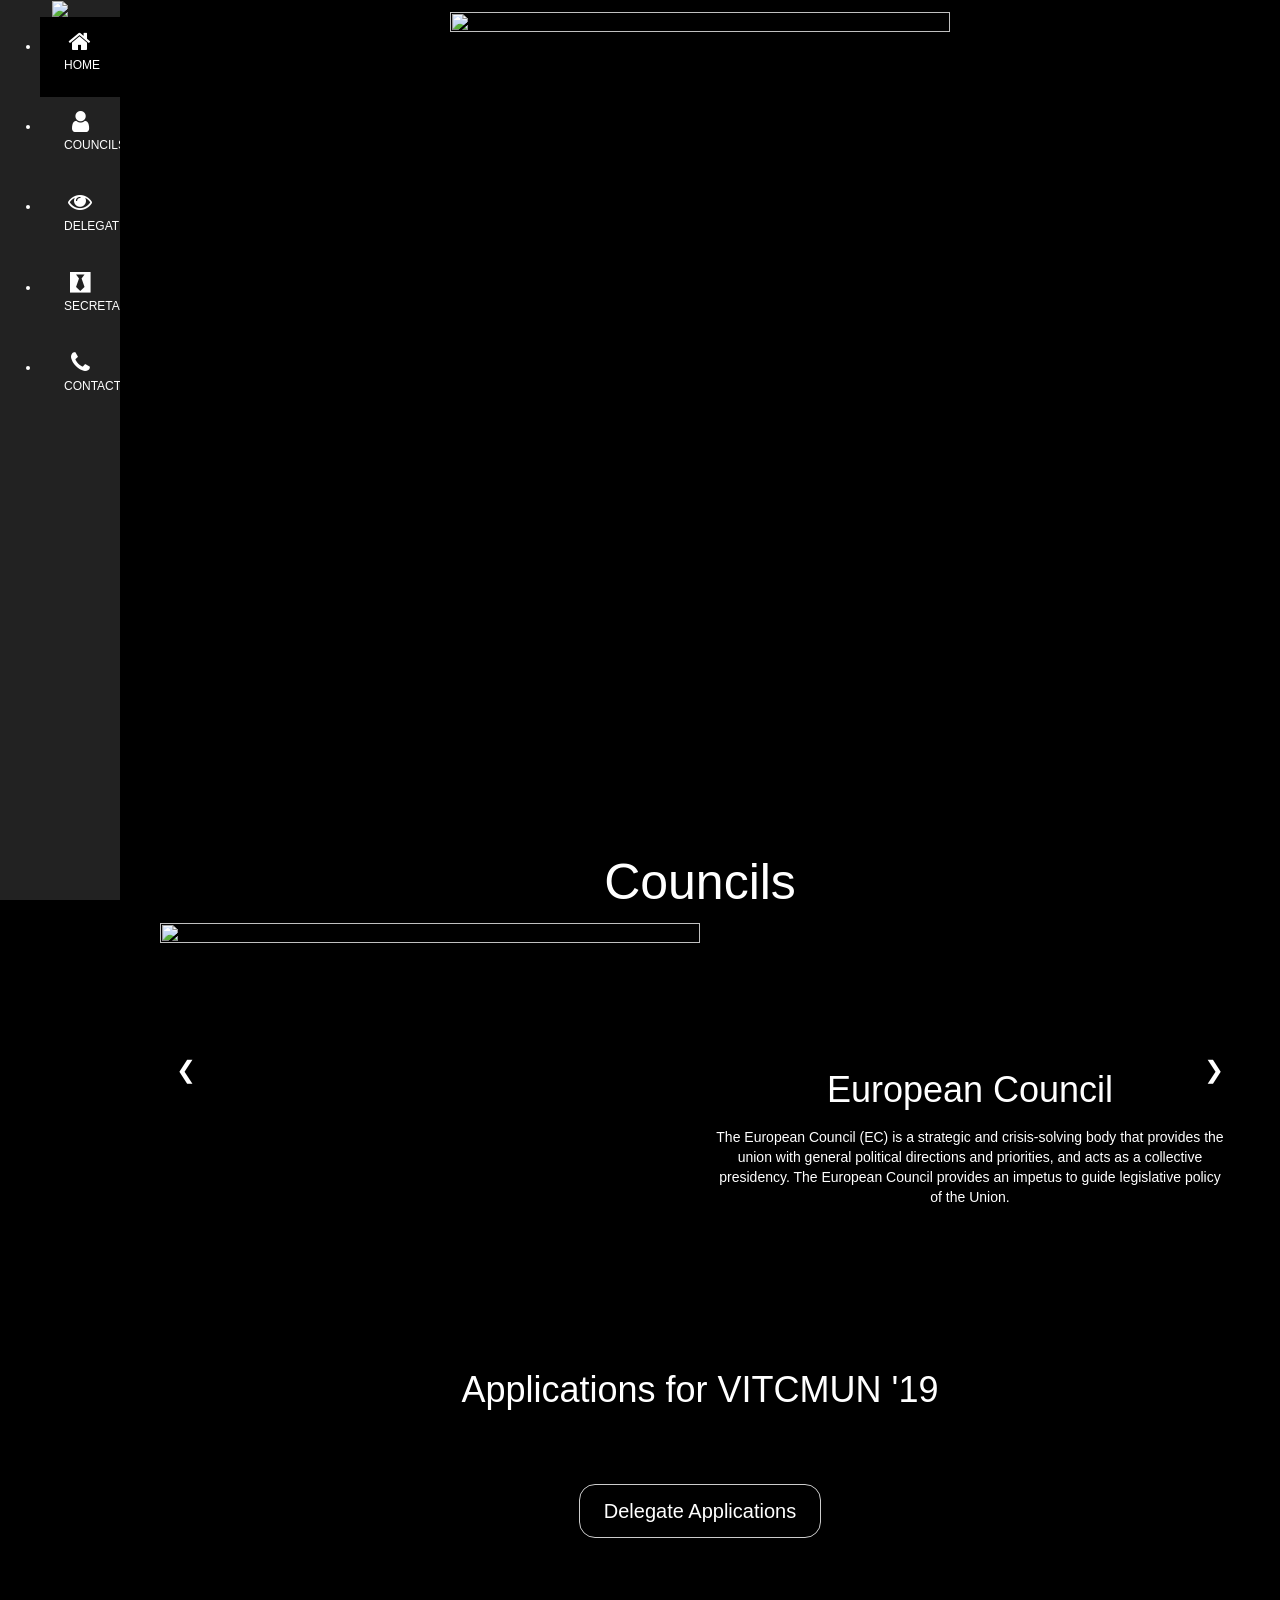
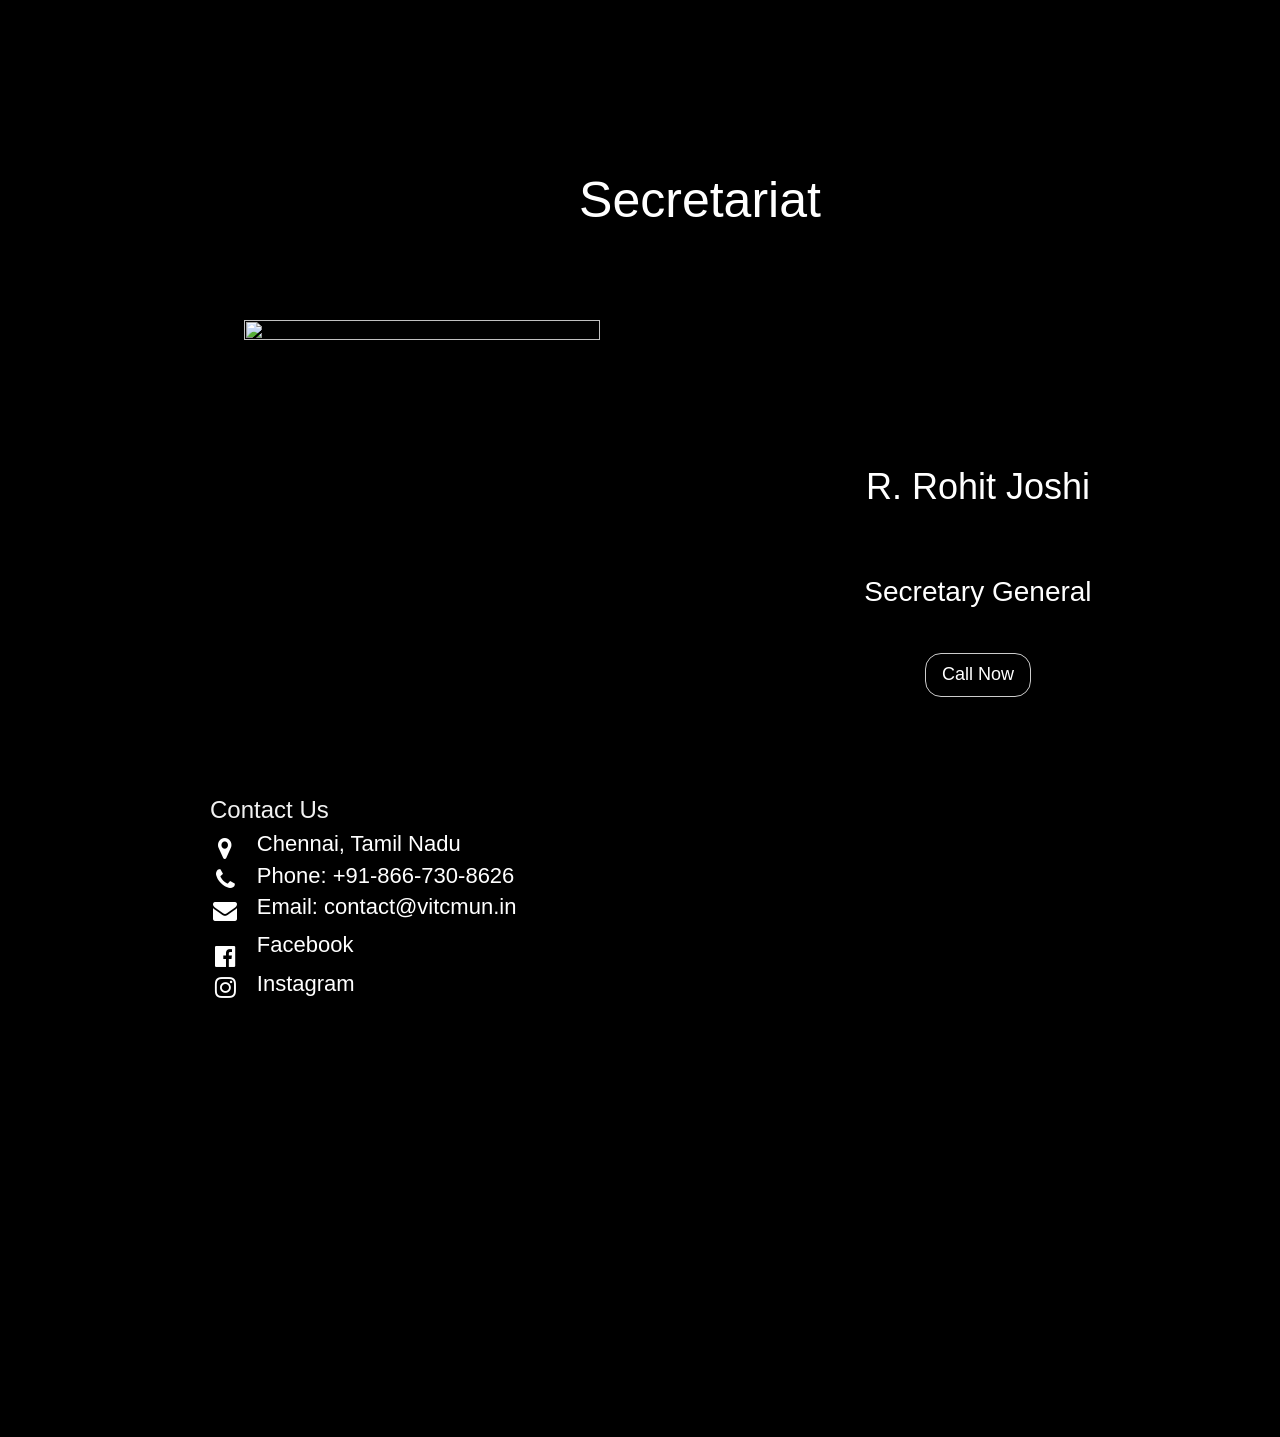
==== index.html @ 398578f0 "Merge pull request #1 from dwij2812/master Updated Website with Delegate Applications for 2019" ====
<!DOCTYPE html>
<html>
<title>VITCMUN '19</title>
<meta charset="UTF-8">
<link rel="apple-touch-icon" sizes="57x57" href="apple-icon-57x57.png">
<link rel="apple-touch-icon" sizes="60x60" href="apple-icon-60x60.png">
<link rel="apple-touch-icon" sizes="72x72" href="apple-icon-72x72.png">
<link rel="apple-touch-icon" sizes="76x76" href="apple-icon-76x76.png">
<link rel="apple-touch-icon" sizes="114x114" href="apple-icon-114x114.png">
<link rel="apple-touch-icon" sizes="120x120" href="apple-icon-120x120.png">
<link rel="apple-touch-icon" sizes="144x144" href="apple-icon-144x144.png">
<link rel="apple-touch-icon" sizes="152x152" href="apple-icon-152x152.png">
<link rel="apple-touch-icon" sizes="180x180" href="apple-icon-180x180.png">
<link rel="icon" type="image/png" sizes="192x192"  href="android-icon-192x192.png">
<link rel="icon" type="image/png" sizes="32x32" href="favicon-32x32.html">
<link rel="icon" type="image/png" sizes="96x96" href="favicon-96x96.html">
<link rel="icon" type="image/png" sizes="16x16" href="favicon-16x16.png">
<link rel="manifest" href="/manifest.json">
<meta name="msapplication-TileColor" content="#ffffff">
<meta name="msapplication-TileImage" content="ms-icon-144x144.html">

<meta name="description" content="Welcome to the official site of VITCMUN19">
<meta name="keywords" content="MUN,VITCMUN19,VITCMUN2019,VIT,DISEC,AIPPM,CSW,SC,WHSR,EC,IP">
<meta name="author" content="VITCMUN Tech Team">
<meta name="theme-color" content="#000000" />
<meta name="viewport" content="width=device-width, initial-scale=1">
<link rel="stylesheet" href="https://www.w3schools.com/w3css/4/w3.css">
<link rel="stylesheet" href="https://fonts.googleapis.com/css?family=Montserrat">
<link rel="stylesheet" href="https://cdnjs.cloudflare.com/ajax/libs/font-awesome/4.7.0/css/font-awesome.min.css">
<link rel="stylesheet" href="https://cdnjs.cloudflare.com/ajax/libs/meyer-reset/2.0/reset.min.css">
<link rel="stylesheet" href="https://maxcdn.bootstrapcdn.com/bootstrap/3.3.7/css/bootstrap.min.css">
<meta http-equiv="Cache-Control" content="no-cache, no-store, must-revalidate" />
<meta http-equiv="Pragma" content="no-cache" />
<meta http-equiv="Expires" content="0" />
<style>






</style>



  <script src="https://maxcdn.bootstrapcdn.com/bootstrap/3.3.7/js/bootstrap.min.js"></script>
  <!--NOTE:: Added smooth scrolling-->
  <script src="https://ajax.googleapis.com/ajax/libs/jquery/3.2.1/jquery.min.js"></script>
<script>
$(document).ready(function(){
  // Add smooth scrolling to all links
  $("a").on('click', function(event) {

    // Make sure this.hash has a value before overriding default behavior
    if (this.hash !== "") {
      // Prevent default anchor click behavior
      event.preventDefault();

      // Store hash
      var hash = this.hash;

      // Using jQuery's animate() method to add smooth page scroll
      // The optional number (800) specifies the number of milliseconds it takes to scroll to the specified area
      $('html, body').animate({
        scrollTop: $(hash).offset().top
      }, 800, function(){

        // Add hash (#) to URL when done scrolling (default click behavior)
        window.location.hash = hash;
      });
    } // End if
  });
});
</script>
<script>
        function test() {
            var myIFrame = document.getElementById("ora");
            var links = myIFrame.contentWindow.document.getElementsByTagName("a");
            for (var index = 0; index < links.length; index++) {
                links[index].removeAttribute('href');
            }
        }
    </script>
<style>
body{
  text-decoration: none !important;
}
#apply {
  position: fixed;
  cursor: pointer;
  top: 50vh;
  left: 50%;
  color: white;
  transform: translate3d(-50%, -50%, 0);
  padding: 0.7em calc(0.7em * 1.2);
  display: inline-block;
  border: 3px solid transparent;
  position: relative;
  font-size: 1.5em;
  letter-spacing: 0.07em;
}
#apply .text {
  font-family: ;
  transform: translate3d(0, 0.7em, 0);
  display: block;
  transition: transform 0.4s cubic-bezier(0.2, 0, 0, 1) 0.4s;
}
#apply:after {
  position: absolute;
  content: '';
  bottom: -3px;
  left: calc(0.7em * 1.2);
  right: calc(0.7em * 1.2);
  height: 3px;
  background: #f26522;
  z-index: -1;
  transition: transform 0.8s cubic-bezier(1, 0, 0.37, 1) 0.2s, right 0.2s cubic-bezier(0.04, 0.48, 0, 1) 0.6s, left 0.4s cubic-bezier(0.04, 0.48, 0, 1) 0.6s;
  transform-origin: left;
}

.line {
  position: absolute;
  background: #f26522;
}
.line.-right, .line.-left {
  width: 3px;
  bottom: -3px;
  top: -3px;
  transform: scale3d(1, 0, 1);
}
.line.-top, .line.-bottom {
  height: 3px;
  left: -3px;
  right: -3px;
  transform: scale3d(0, 1, 1);
}
.line.-right {
  right: -3px;
  transition: transform 0.1s cubic-bezier(1, 0, 0.65, 1.01) 0.23s;
  transform-origin: top;
}
.line.-top {
  top: -3px;
  transition: transform 0.08s linear 0.43s;
  transform-origin: left;
}
.line.-left {
  left: -3px;
  transition: transform 0.08s linear 0.51s;
  transform-origin: bottom;
}
.line.-bottom {
  bottom: -3px;
  transition: transform 0.3s cubic-bezier(1, 0, 0.65, 1.01);
  transform-origin: right;
}

#apply:hover .text,
#apply:active .text {
  transform: translate3d(0, 0, 0);
  transition: transform 0.6s cubic-bezier(0.2, 0, 0, 1) 0.4s;
}
#apply:hover:after,
#apply:active:after {
  transform: scale3d(0, 1, 1);
  right: -3px;
  left: -3px;
  transform-origin: right;
  transition: transform 0.2s cubic-bezier(1, 0, 0.65, 1.01) 0.17s, right 0.2s cubic-bezier(1, 0, 0.65, 1.01), left 0s 0.3s;
}
#apply:hover .line,
#apply:active .line {
  transform: scale3d(1, 1, 1);
}
#apply:hover .line.-right,
#apply:active .line.-right {
  transition: transform 0.1s cubic-bezier(1, 0, 0.65, 1.01) 0.2s;
  transform-origin: bottom;
}
#apply:hover .line.-top,
#apply:active .line.-top {
  transition: transform 0.08s linear 0.4s;
  transform-origin: right;
}
#apply:hover .line.-left,
#apply:active .line.-left {
  transition: transform 0.08s linear 0.48s;
  transform-origin: top;
}
#apply:hover .line.-bottom,
#apply:active .line.-bottom {
  transition: transform 0.5s cubic-bezier(0, 0.53, 0.29, 1) 0.56s;
  transform-origin: left;

}
body, h1,h2,h3,h4,h5,h6 {font-family: "PT Sans", Sans-Serif;}
p {
  font-family: "PT Sans", Sans-Serif;
  font-style: normal;
  font-variant: normal;
  color:white;
  font-weight: 100 !important;
  line-height: 20px;
  font-stretch: 200em !important;
  text-decoration:none;
}
.w3-row-padding img {margin-bottom: 12px}
/* Set the width of the sidebar to 120px */
.w3-sidebar {width: 120px;background: #222;}
/* Add a left margin to the "page content" that matches the width of the sidebar (120px) */
#main {margin-left: 120px}
/* Remove margins from "page content" on small screens */
@media only screen and (max-width: 600px) {#main {margin-left: 0}}

@-webkit-keyframes fadeIn { from { opacity: 0; } to { opacity: 1; } }
@-o-keyframes fadeIn { from { opacity: 0; } to { opacity: 1; } }
@keyframes fadeIn { from { opacity: 0; } to { opacity: 1; } }
.fade-in {
  opacity: 0;
  -webkit-animation: fadeIn ease-in 1;
       -o-animation: fadeIn ease-in 1;
          animation: fadeIn ease-in 1;
  -webkit-animation-fill-mode: forwards;
       -o-animation-fill-mode: forwards;
          animation-fill-mode: forwards;
  -webkit-animation-duration: 1s;
       -o-animation-duration: 1s;
          animation-duration: 1s;
}
.fade-in.one {
  -webkit-animation-delay: 1s;
       -o-animation-delay: 1s;
          animation-delay: 1s;
          font-size:40px;
}
.fade-in.two {
  -webkit-animation-delay: 2s;
       -o-animation-delay: 2s;
          animation-delay: 2s;
          font-size:40px;
}
.fade-in.three {
  -webkit-animation-delay: 3s;
       -o-animation-delay: 3s;
          animation-delay: 3s;
          font-size:40px;
}
.fade-in.four {
  -webkit-animation-delay: 4s;
       -o-animation-delay: 4s;
          animation-delay: 4s;
          font-size:40px;
}
/*Scroll bar css*/
#style-2::-webkit-scrollbar-track
{
  -webkit-box-shadow: inset 0 0 6px rgba(0,0,0,0.3);
  border-radius: 10px;
  background-color: #565555;
}

#style-2::-webkit-scrollbar
{
  width: 12px;
  background-color: #565555;
}

#style-2::-webkit-scrollbar-thumb
{
  border-radius: 10px;
  -webkit-box-shadow: inset 0 0 6px rgba(0,0,0,.3);
  background-color: #666666;
}

a,i,p,body{
    text-decoration:none;
}
#clockdiv{
	font-family: sans-serif;
	color: #000;
	display: inline-block;
	font-weight: 100;
	text-align: center;
	font-size: 30px;
}

#clockdiv > div{
	padding: 10px;
	border-radius: 3px;
	background: #fff;
	display: inline-block;
}

#clockdiv div > span{
	padding: 15px;
	border-radius: 3px;
	background: #fff;
	display: inline-block;
}

.smalltext{
	padding-top: 5px;
	font-size: 16px;
}
</style>
<script>
  (function(d) {
    var config = {
      kitId: 'gpg1ltj',
      scriptTimeout: 3000,
      async: true
    },
    h=d.documentElement,t=setTimeout(function(){h.className=h.className.replace(/\bwf-loading\b/g,"")+" wf-inactive";},config.scriptTimeout),tk=d.createElement("script"),f=false,s=d.getElementsByTagName("script")[0],a;h.className+=" wf-loading";tk.src='https://use.typekit.net/'+config.kitId+'.js';tk.async=true;tk.onload=tk.onreadystatechange=function(){a=this.readyState;if(f||a&&a!="complete"&&a!="loaded")return;f=true;clearTimeout(t);try{Typekit.load(config)}catch(e){}};s.parentNode.insertBefore(tk,s)
  })(document);


</script>


<body class="w3-black" data-spy="scroll" data-target="navbar1" offset=20 onload="test();">
<!-- scroll bar-->
  <div class="scrollbar" id="style-1">
      <div class="force-overflow"></div>
    </div>
<!-- Icon Bar (Sidebar - hidden on small screens) -->
<nav class="w3-sidebar w3-bar-block w3-small w3-hide-small w3-center">
  <!-- Avatar image in top left corner -->
  <img src="images/logovit.png" style="width:100%">
  <ul>
    <li data-menuanchor="#main">
  <a href="#main" class="w3-bar-item w3-button w3-padding-large w3-black" style="text-decoration:none">
    <i class="fa fa-home w3-xlarge"></i>
    <p>HOME</p>
  </a>
</li>
<li data-menuanchor="#councils">
  <a href="#councils" class="w3-bar-item w3-button w3-padding-large w3-hover-black" style="text-decoration:none">
    <i class="fa fa-user w3-xlarge"></i>
    <p>COUNCILS</p>
  </a>
</li>
<li data-menuanchor="#exec">
  <a href="#exec" class="w3-bar-item w3-button w3-padding-large w3-hover-black" style="text-decoration:none">
    <i class="fa fa-eye w3-xlarge"></i>
    <p>DELEGATE</p>
  </a>
</li>
<li data-menuanchor="#secretariat">
  <a href="#secretariat" class="w3-bar-item w3-button w3-padding-large w3-hover-black" style="text-decoration:none">
    <i class="fa fa-black-tie w3-xlarge"></i>
    <p>SECRETARIAT</p>
  </a>
</li>
<li data-menuanchor="#cont">
  <a href="#cont" class="w3-bar-item w3-button w3-padding-large w3-hover-black" style="text-decoration:none">
    <i class="fa fa-phone w3-xlarge"></i>
    <p>CONTACT</p>
  </a>
</li>
<!--li>
  <a href="http://www.vitcmun.in/sponsors/" class="w3-bar-item w3-button w3-padding-large w3-hover-black" style="text-decoration:none">
    <i class="fa fa-users w3-xxlarge"></i>
    <p>SPONSORS</p>
  </a>
</li-->
<!--li>
  <a href="https://www.townscript.com/e/vitcmun-2018-221022/booking" class="w3-bar-item w3-button w3-padding-large w3-hover-black" style="text-decoration:none">
    <i class="fa fa-inr w3-xlarge"></i>
    <p>PAYMENTS</p>
  </a>
</li-->
</ul>
</nav>

<!-- Navbar on small screens (Hidden on medium and large screens) -->
<div class="w3-top w3-hide-large w3-hide-medium">
  <div class="w3-bar w3-black w3-opacity w3-hover-opacity-off w3-center w3-small">
    <ul>
      <li>
    <a href="#main" class="w3-bar-item w3-button" style="width:15% !important;text-decoration:none">Home</a></li>
    <li>
    <a href="#councils" class="w3-bar-item w3-button" style="width:20% !important;text-decoration:none">Councils</a></li>
    <li>
    <a href="#exec" class="w3-bar-item w3-button" style="width:20% !important;text-decoration:none">Delegate</a></li>
    <li>
    <a href="#secretariat" class="w3-bar-item w3-button" style="width:24% !important;text-decoration:none">Secretariat</a></li>
    <li>
    <a href="#cont" class="w3-bar-item w3-button" style="width:19% !important;text-decoration:none">Contact</a></li>
    <!--li>
    <a href="http://www.vitcmun.in/sponsors/" class="w3-bar-item w3-button" style="width:23% !important;text-decoration:none">Sponsors</a></li-->
    </ul>
  </div>
</div>

<!-- Page Content -->
<div class="w3-padding-large" id="main">
  <!-- Header/Home -->
    <header class="w3-container w3-center w3-black" id="home">
    <img src="images/logovit.png" class="w3-image w3-animate-zoom" width="500px" height="500px">
     <!--Animation@Dwij-->
<!--p style="padding-left:15px; line-height:250%"><span class="fade-in one">Debate.  </span>
<span class="fade-in two">Delegate.  </span>
<span class="fade-in three">Decimate.  </span></p-->

    <!--Animation Ends Here-->

  </header>

  <div class="w3-hide-small" style="margin-top: 250px">
  </div>
<div id="councils" style="padding-top:10px">
</div>
<!-- European Council -->
  <div class="w3-center w3-container" style="margin-top:100px">
    <p style="font-size:50px">Councils</p>
  </div>
  <div class="w3-content w3-display-container" style="max-width:1080px; max-height:1080px; margin-top:20px">
  <div class="mySlides w3-row">
      <!-- Image -->
      <div class="w3-col l6 m12 s12">
        <img class="w3-animate-opacity w3-image" src="images/EU.png" style="height:100% ;width:100%">
      </div>

    <div class="w3-col l6 m12 s12" style="height:100%">
      <div class="w3-hide-small" style="margin-top:140px">
      </div>
      <div class="w3-card w3-center" style="width:100%; height:100%">
        <header class="w3-container">
            <div class="max-height:76px; height:76px;">
          <p class="w3-animate-zoom" style=" line-height:150%; font-size:36px">European Council</p>
          </div>
        </header>
        <div class="w3-container w3-hide-small">
          <p class="w3-animate-zoom">The European Council (EC) is a strategic and crisis-solving body that provides the union with general political directions and priorities, and acts as a collective presidency. The European Council provides an impetus to guide legislative policy of the Union.</p>
        </div>
        <!--this is the commented button part, uncomment and link this part-->
        <!--div class="w3-container">
            <a class="w3-btn w3-round-xlarge w3-border w3-hover-white w3-animate-zoom" style="margin-top:20px; text-decoration:none" href="/ExecutiveBoard/index.html">Know More</a>
        </div-->
      </div>
      </div>
  </div>

<!-- United Nations Commission on the Status of Women -->
  <div class="mySlides w3-row">
    <!-- Image -->
    <div class="w3-col l6 m12 s12">
      <img class="w3-animate-opacity w3-image" src="images/UNCSW.png" style="height:100% ;width:100%">
    </div>

    <div class="w3-col l6 m12 s12">
      <div class="w3-hide-small" style="margin-top:140px">
      </div>
      <div class="w3-card w3-center" style="width:100%;">
        <header class="w3-container">
            <div class="max-height:76px; height:76px;">
          <p class="w3-animate-zoom" style=" line-height:150%; font-size:36px">United Nations Commission on the Status of Women</p>
          </div>
        </header>
        <div class="w3-container w3-hide-small">
          <p class="w3-animate-zoom">The Commission on the Status of Women is a functional commission of the United Nations Economic and Social Council. CSW has been described as the UN organ promoting gender equality and the empowerment of women.</p>
        </div>
                <!--this is the commented button part, uncomment and link this part-->
        <!--div class="w3-container">
            <a class="w3-btn w3-round-xlarge w3-border w3-hover-white w3-animate-zoom" style="margin-top:20px;text-decoration:none" href="/ExecutiveBoard/trilateral.html">Know More</a>
        </div-->
      </div>
    </div>
  </div>

<!-- All India Political Parties Meet -->
  <div class="mySlides w3-row">
    <!-- Image -->
    <div class="w3-col l6 m12 s12">
      <img class="w3-animate-opacity w3-image" src="images/aippm.png" style="height:100%;width:100%">
    </div>

    <div class="w3-col l6 m12 s12">
      <div class="w3-hide-small" style="margin-top:140px">
      </div>
      <div class="w3-card w3-center" style="width:100%;">
        <header class="w3-container">
            <div class="max-height:76px; height:76px;">
          <p style="font-size:36px; line-height:150%" class="w3-animate-zoom" >All India Political Parties Meet</p>
          </div>
        </header>
        <div class="w3-container w3-hide-small">
          <p class="w3-animate-zoom">The All India Political Parties Meet is a non-technical yet powerful committee introduced in order to emulate political realities by bringing to light various layers of polity and governance in India.</p>
        </div>
        <!--this is the commented button part, uncomment and link this part-->
        <!--div class="w3-container">
            <a class="w3-btn w3-round-xlarge w3-border w3-hover-white w3-animate-zoom" style="margin-top:20px;text-decoration:none" href="/ExecutiveBoard/aippm.html">Know More</a>
        </div-->
      </div>
    </div>
  </div>

<!-- Disarmament and International Security -->
  <div class="mySlides w3-row">
    <div class="w3-col l6 m12 s12">
      <img class="w3-animate-opacity w3-image" src="images/DISEC.png" style="height:100%;width:100%">
    </div>
    <div class="w3-col l6 m12 s12">
      <div class="w3-hide-small" style="margin-top:140px">
      </div>
      <div class="w3-card w3-center" style="width:100%;">
        <header class="w3-container">
            <div class="max-height:76px; height:76px;">
          <p class="w3-animate-zoom" style=" line-height:150%; font-size:36px">Disarmament and International Security</p>
          </div>
        </header>
        <div class="w3-container w3-hide-small">
          <p class="w3-animate-zoom">The First Committee deals with disarmament, global challenges and threats to peace that affect the international community and seeks out solutions to the challenges in the international security regime.</p>
        </div>
        <!--this is the commented button part, uncomment and link this part-->
        <!--div class="w3-container">
            <a class="w3-btn w3-round-xlarge w3-border w3-hover-white w3-animate-zoom" style="margin-top:20px;text-decoration:none" href="/ExecutiveBoard/disec.html">Know More</a>
        </div-->
      </div>
    </div>
  </div>

<!-- White House Situation Room -->
  <div class="mySlides w3-row">
   <!-- Image -->
    <div class="w3-col l6 m12 s12">
      <img class="w3-animate-opacity w3-image" src="images/WH.png" style="height:100%;width:100%">
    </div>
    <div class="w3-col l6 m12 s12">
      <div class="w3-hide-small" style="margin-top:140px">
      </div>
      <div class="w3-card w3-center" style=" line-height:150%; width:100%;">
        <header class="w3-container">
            <div class="max-height:76px; height:76px;">
          <p class="w3-animate-zoom" style=" line-height:150%; font-size:36px">White House Situation Room</p>
          </div>
        </header>
        <div class="w3-container w3-hide-small">
          <p class="w3-animate-zoom">The White House Situation Room is where the think tanks of the mighty United States of America meets strategic competence, coupled with the highest levels of resources at a time of perilous power parity.</p>
        </div>
        <!--this is the commented button part, uncomment and link this part-->
        <!--div class="w3-container">
            <a class="w3-btn w3-round-xlarge w3-border w3-hover-white w3-animate-zoom" style="margin-top:20px;text-decoration:none" href="/ExecutiveBoard/hrc.html">Know More</a>
        </div-->
      </div>
    </div>
  </div>

<!-- Security Council -->
  <div class="mySlides w3-row">
    <div class="w3-col l6 m12 s12">
      <img class="w3-animate-opacity w3-image" src="images/SC.png" style="height:100%;width:100%">
    </div>
    <div class="w3-col l6 m12 s12">
      <div class="w3-hide-small" style="margin-top:140px">
      </div>
      <div class="w3-card w3-center" style="width:100%;">
        <header class="w3-container">
            <div class="max-height:76px; height:76px;">
          <p class="w3-animate-zoom" style=" line-height:150%; font-size:36px">Security Council</p>
          </div>
        </header>
        <div class="w3-container w3-hide-small">
          <p class="w3-animate-zoom">The Security Council. Under the Charter, the Security Council has primary responsibility for the maintenance of international peace and security.</p>
        </div>
        <!--this is the commented button part, uncomment and link this part-->
        <!--div class="w3-container">
            <a class="w3-btn w3-round-xlarge w3-border w3-hover-white w3-animate-zoom" style="margin-top:20px;text-decoration:none" href="ExecutiveBoard/sc.html">Know More</a>
        </div-->
      </div>
    </div>
  </div>

  <!-- International Press -->
    <div class="mySlides w3-row">
      <div class="w3-col l6 m12 s12">
        <img class="w3-animate-opacity w3-image" src="images/IP.png" style="height:100%;width:100%">
      </div>
      <div class="w3-col l6 m12 s12">
        <div class="w3-hide-small" style="margin-top:140px">
        </div>
        <div class="w3-card w3-center" style="width:100%;">
          <header class="w3-container">
              <div class="max-height:76px; height:76px;">
            <p class="w3-animate-zoom" style=" line-height:150%; font-size:36px">International Press</p>
            </div>
          </header>
          <div class="w3-container w3-hide-small">
            <p class="w3-animate-zoom">The International Press is a committee that encapsulates elements of sheer excellence and finesse in the form of journalism and photography. The IP emboldens the footprints left post the conference, and is the most formal testimony of the same.</p>
          </div>
          <!--this is the commented button part, uncomment and link this part-->
          <!--div class="w3-container">
              <a class="w3-btn w3-round-xlarge w3-border w3-hover-white w3-animate-zoom" style="margin-top:20px;text-decoration:none" href="ExecutiveBoard/sc.html">Know More</a>
          </div-->
        </div>
      </div>
    </div>

   <button class="w3-btn w3-transparent w3-display-left w3-xlarge " onclick="plusDivs1(-1)">&#10094;</button>
  <button class="w3-btn w3-transparent w3-display-right w3-xlarge" onclick="plusDivs1(1)">&#10095;</button>
</div>

<script>
var slideIndex = 1;
showDivs1(slideIndex);

function plusDivs1(n) {
  showDivs1(slideIndex += n);
}

function showDivs1(n) {
  var i;
  var x = document.getElementsByClassName("mySlides");
  if (n > x.length) {slideIndex = 1}
  if (n < 1) {slideIndex = x.length}
  for (i = 0; i < x.length; i++) {
     x[i].style.display = "none";
  }
  x[slideIndex-1].style.display = "block";
}

</script>


  <!--you will have to start from here, the replacement thing-->
  <div id="exec" style="margin-bottom:20px"></div>
  <div class="w3-hide-small" style="padding-top:130px"></div>
<div class="w3-center w3-hide-small" style="font-size:36px">
<p style="line-height:45px">Applications for VITCMUN '19</p><br>
<div class="w3-container">
        <div class="w3-row w3-center">
            <div class="w3-col l4 m4">
<p style="color:black; font-size:1px">hi</p>
</div>
<div class="w3-col l4 m4">
<!--Executive Board Application ka link idhar hai-->
  <button onclick="location.href='./applications/index.html'" class="w3-btn w3-round-xlarge w3-border w3-padding-large  w3-hover-white" style="margin-top:10px;font-size:20px; text-decoration:none">Delegate Applications
  </button>
<!---->
</div>

<div class="w3-col l4 m4">
  <!--button onclick="document.getElementById('id01').style.display='block'" class="w3-btn w3-round-xlarge w3-border w3-padding-large  w3-hover-white" style="margin-top:10px;font-size:20px; text-decoration:none"> Applications Coming Soon!
  </button>


    <div id="id01" class="w3-modal">
      <div class="w3-modal-content">
        <header class="w3-container w3-padding-16 w3-gray">
          <span onclick="document.getElementById('id01').style.display='none'"
          class="w3-button w3-display-topright">&times;</span>
          <p style="font-size:30px;padding-top:10px; padding-bottom:10px">Delegate Applications Starting Soon</p>
        </header>
        <div class="w3-container w3-padding-16 w3-white" >
          <p style="color:black; font-size:20px">Stay Tuned!</p>
        </div>
      </div>
    </div-->
</div>

        </div>
        </div>
<div class="w3-container">
  <div class="w3-col l4 m4">
<p style="color:black; font-size:1px">hi</p>
  </div>
  <div class="w3-col l4 m4">
  <!--IP Board Application ka link idhar hai-->
    <!--button onclick="location.href='./iphead/index.html'" class="w3-btn w3-round-xlarge w3-border w3-padding-large  w3-hover-white" style="margin-top:10px;font-size:20px; text-decoration:none"> International Press Applications
    </button-->
  <!---->
  </div>
  <div class="w3-col l4 m4">
<p style="color:black; font-size:1px">hi</p>
  </div>
</div>

      </div>
<!--a href="http://vitcmun.in/DelegateApplication" style="



a {
  position: fixed;
  cursor: pointer;
  top: 50vh;
  left: 50%;
  color: white;
  transform: translate3d(-50%, -50%, 0);
  padding: 0.7em calc(0.7em * 1.2);
  display: inline-block;
  border: 3px solid transparent;
  position: relative;
  font-size: 1.5em;
  letter-spacing: 0.07em;
}
a .text {
  font-family: ;
  transform: translate3d(0, 0.7em, 0);
  display: block;
  transition: transform 0.4s cubic-bezier(0.2, 0, 0, 1) 0.4s;
}
a:after {
  position: absolute;
  content: '';
  bottom: -3px;
  left: calc(0.7em * 1.2);
  right: calc(0.7em * 1.2);
  height: 3px;
  background: #f26522;
  z-index: -1;
  transition: transform 0.8s cubic-bezier(1, 0, 0.37, 1) 0.2s, right 0.2s cubic-bezier(0.04, 0.48, 0, 1) 0.6s, left 0.4s cubic-bezier(0.04, 0.48, 0, 1) 0.6s;
  transform-origin: left;
}

.line {
  position: absolute;
  background: #f26522;
}
.line.-right, .line.-left {
  width: 3px;
  bottom: -3px;
  top: -3px;
  transform: scale3d(1, 0, 1);
}
.line.-top, .line.-bottom {
  height: 3px;
  left: -3px;
  right: -3px;
  transform: scale3d(0, 1, 1);
}
.line.-right {
  right: -3px;
  transition: transform 0.1s cubic-bezier(1, 0, 0.65, 1.01) 0.23s;
  transform-origin: top;
}
.line.-top {
  top: -3px;
  transition: transform 0.08s linear 0.43s;
  transform-origin: left;
}
.line.-left {
  left: -3px;
  transition: transform 0.08s linear 0.51s;
  transform-origin: bottom;
}
.line.-bottom {
  bottom: -3px;
  transition: transform 0.3s cubic-bezier(1, 0, 0.65, 1.01);
  transform-origin: right;
}

a:hover .text,
a:active .text {
  transform: translate3d(0, 0, 0);
  transition: transform 0.6s cubic-bezier(0.2, 0, 0, 1) 0.4s;
}
a:hover:after,
a:active:after {
  transform: scale3d(0, 1, 1);
  right: -3px;
  left: -3px;
  transform-origin: right;
  transition: transform 0.2s cubic-bezier(1, 0, 0.65, 1.01) 0.17s, right 0.2s cubic-bezier(1, 0, 0.65, 1.01), left 0s 0.3s;
}
a:hover .line,
a:active .line {
  transform: scale3d(1, 1, 1);
}
a:hover .line.-right,
a:active .line.-right {
  transition: transform 0.1s cubic-bezier(1, 0, 0.65, 1.01) 0.2s;
  transform-origin: bottom;
}
a:hover .line.-top,
a:active .line.-top {
  transition: transform 0.08s linear 0.4s;
  transform-origin: right;
}
a:hover .line.-left,
a:active .line.-left {
  transition: transform 0.08s linear 0.48s;
  transform-origin: top;
}
a:hover .line.-bottom,
a:active .line.-bottom {
  transition: transform 0.5s cubic-bezier(0, 0.53, 0.29, 1) 0.56s;
  transform-origin: left;

}

"

  <span class="line -right"></span>
  <span class="line -top"></span>
  <span class="line -left"></span>
  <span class="line -bottom"></span>
</a>-->

    <div class="w3-container w3-center" style="margin-top:50px; margin-bottom:50px; overflow: hidden;">
        <p id="demo" style="margin-top:20px"></p>



<script>
// var countDownDate = new Date("Dec 29, 2017 18:00:00").getTime();


// var x = setInterval(function() {


//     var now = new Date().getTime();

//     var distance = countDownDate - now;

//     var days = Math.floor(distance / (1000 * 60 * 60 * 24));
//     var hours = Math.floor((distance % (1000 * 60 * 60 * 24)) / (1000 * 60 * 60));
//     var minutes = Math.floor((distance % (1000 * 60 * 60)) / (1000 * 60));
//     var seconds = Math.floor((distance % (1000 * 60)) / 1000);

//     document.getElementById("demo").innerHTML = hours + "h "
//     + minutes + "m " + seconds + "s ";

//     if (distance < 0) {
//         clearInterval(x);
//         document.getElementById("demo").innerHTML = "EXPIRED";
//     }
// }, 1000);
</script>

      <!--<div id="clockdiv">
          <div class="w3-row">
             <div class="w3-col l3 m3 s3">
  <div style="margin-right:5px">
    <span class="days"></span>
    <div class="smalltext">Days</div>
  </div>
  </div>
  <div class="w3-col l3 m3 s3">
  <div style="margin-right:5px">
    <span class="hours"></span>
    <div class="smalltext">Hours</div>
  </div>
  </div>
  <div class="w3-col l3 m3 s3">
  <div style="margin-right:5px">
    <span class="minutes"></span>
    <div class="smalltext">Minutes</div>
  </div>
  </div>
  <div class="w3-col l3 m3 s3">
  <div style="margin-right:5px">
    <span class="seconds"></span>
    <div class="smalltext">Seconds</div>
  </div>
  </div>
  </div>
</div>-->
    </div>
    <div class="w3-container w3-center w3-black w3-hide-medium w3-hide-large" style="margin-bottom:100px">
        <p style="line-height:30px; font-size:25px">
            Applications for VITCMUN '19'
        </p>
        <div class="w3-row w3-center">
          <div class="margin-top w3-col l3 m3">
          <a href="./applications/index.html" class="w3-btn w3-round-xlarge w3-border w3-block w3-hover-white" style="margin-top:10px;font-size:16px; text-decoration:none">Delegate Applications</a>
        </div>
<!--Eb Applications for Mobiles idhar hai-->
            <!--div class="margin-top w3-col l3 m3">
            <a href="./ebapplication/index.html" class="w3-btn w3-round-xlarge w3-border w3-block w3-hover-white" style="margin-top:10px;font-size:16px; text-decoration:none">Executive Board Applications</a>
            </div>

            <div class="margin-top w3-col l3 m3">
            <a href="./iphead/index.html" class="w3-btn w3-round-xlarge w3-border w3-block w3-hover-white" style="margin-top:10px;font-size:16px; text-decoration:none">International Press Applications</a>
          </div-->

<!--Done thill here-->
  <!--div id="id02" class="w3-modal">
    <div class="w3-modal-content">
      <header class="w3-container w3-padding-16 w3-dark-gray">
        <span onclick="document.getElementById('id02').style.display='none'"
        class="w3-button w3-display-topright">&times;</span>
        <p style="font-size:20px;padding-top:10px; padding-bottom:10px">Delegate Applications closed</p>
      </header>
      <div class="w3-container w3-padding-16 w3-white" >
        <p style="color:black; font-size:14px">Delegate applications are closed.</p>
      </div>
    </div>
  </div-->
            <div class="w3-col l3 m3 w3-margin-top">
            </div>
                        <!--div class="w3-col l3 m3 w3-margin-top">
                <a class="w3-btn w3-round-xlarge w3-border w3-block w3-hover-white" style="font-size:16px; text-decoration:none" href="https://www.townscript.com/e/vitcmun-2018-221022/booking">Payment Link</a>
            </div-->
        </div>
</div>

<script src="js/index.js"></script>



    <!--Till this part you will have to replace-->

<div style="padding-bottom:60px">

</div>

<!--div class="w3-container w3-center w3-black w3-hide-small" style="font-size:38px; margin-bottom:250px">
    <p style="line-height:45px">
        Know your allotments!
    </p>
    <br>
    <a class="w3-btn w3-round-xlarge w3-border w3-hover-white" style="font-size:20px; text-decoration:none" href="http://www.vitcmun.in/allotments/Allotment.php">Click here!</a>
</div-->

<!--div class="w3-container w3-center w3-black w3-hide-medium w3-hide-large" style="margin-bottom:250px">
    <p style="line-height:10px; font-size:25px">
        Know your allotments!
    </p>
    <br>
    <a class="w3-btn w3-round-xlarge w3-border w3-hover-white" style="font-size:16px; text-decoration:none" href="http://www.vitcmun.in/allotments/Allotment.php">Click here!</a>
</div-->

<div id="secretariat" style="margin-top:40px">

</div>
<div class="w3-center w3-container" style="margin-bottom:100px">
    <p style="font-size:50px">Secretariat</p>
  </div>

  <!--div class="w3-content w3-display-container" style="max-width:1080px; max-height:700px; margin-top:50px"-->

  <div class="mySlides2 w3-row">
    <div class="w3-col l6 m12 s12" align="Center">
      <img class="w3-animate-opacity w3-image" src="images/Rohit-DSG.jpeg" style="height:80% ;width:80%; border-radius: 300px 300px 300px 300px" align="center">
    </div>
    <div class="w3-col l6 m12 s12">
      <div class="w3-hide-small" style="margin-top:140px">
      </div>
      <div class="w3-card w3-center" style="width:100%;">
        <header class="w3-container">
            <div style="max-height:80px !important; height:76px !important">
                <p class="w3-animate-zoom" style=" line-height:150%; font-size:36px"><a href="tel:+918667308626" style="text-decoration:none;color:#FFF">R. Rohit Joshi</p>
            </div>
            <div style="max-height:80px !important; height:62px !important; margin-top:35px">
                <p class="w3-animate-zoom" style=" line-height:150%; font-size:28px">Secretary General</p>
            </div>
              <div class="w3-container">
            <a class="w3-btn w3-round-xlarge w3-border w3-hover-white w3-animate-zoom" style="margin-top:20px;font-size:18px; text-decoration:none" href="tel:+918667308626">Call Now</a>
        </div>
        </header>
      </div>
    </div></div>

    <!--div class="mySlides2 w3-row">
    <div class="w3-col l6 m12 s12">
      <img class="w3-animate-opacity w3-image" src="images/Krishna-DG.jpeg" style="height:100% ;width:100%; border-radius: 300px 300px 300px 300px">
    </div>
    <div class="w3-col l6 m12 s12">
      <div class="w3-hide-small" style="margin-top:140px">
      </div>
      <div class="w3-card w3-center" style="width:100%;">
        <header class="w3-container">
          <div style="max-height:80px !important; height:76px !important">
                <p class="w3-animate-zoom" style=" line-height:150%; font-size:36px"><a href="tel:+919962233150" style="text-decoration:none;color:#FFF">Sangeeth C. Shajan</a></p>
            </div>
            <div style="max-height:80px !important; height:62px !important; margin-top:35px">
                <p class="w3-animate-zoom" style=" line-height:150%; font-size:28px">Director General</p>
            </div>
            <div class="w3-container">
          <a class="w3-btn w3-round-xlarge w3-border w3-hover-white w3-animate-zoom" style="margin-top:20px;font-size:18px; text-decoration:none" href="tel:+919790712768">Call Now</a>
      </div>
        </header>
      </div>
    </div>

  </div-->

<div class="mySlides2 w3-row">
    <div class="w3-col l6 m12 s12">
      <img class="w3-animate-opacity w3-image" src="images/Rohit-DSG.jpeg" style="height:100% ;width:100%; border-radius: 300px 300px 300px 300px">
    </div>
    <div class="w3-col l6 m12 s12">
      <div class="w3-hide-small" style="margin-top:140px">
      </div>
      <div class="w3-card w3-center" style="width:100%;">
        <header class="w3-container">
          <div style="max-height:80px !important; height:76px !important">
                <p class="w3-animate-zoom" style=" line-height:150%; font-size:36px"><a href="tel:+917305697156" style="text-decoration:none;color:#FFF">Anjali Dinesh</a></p>
            </div>
            <div style="max-height:80px !important; height:62px !important; margin-top:35px">
                <p class="w3-animate-zoom" style=" line-height:150%; font-size:28px">Deputy Secretary General</p>
            </div>
            <div class="w3-container">
          <a class="w3-btn w3-round-xlarge w3-border w3-hover-white w3-animate-zoom" style="margin-top:20px;font-size:18px; text-decoration:none" href="tel:+918220080248">Call Now</a>
      </div>
        </header>
      </div>
    </div>

  </div>

<!--div class="mySlides2 w3-row">
    <div class="w3-col l6 m12 s12">
      <img class="w3-animate-opacity w3-image" src="images/adeeb-DDG.jpeg" style="height:100% ;width:100%; border-radius: 300px 300px 300px 300px">
    </div>
    <div class="w3-col l6 m12 s12">
      <div class="w3-hide-small" style="margin-top:140px">
      </div>
      <div class="w3-card w3-center" style="width:100%;">
        <header class="w3-container">
          <div style="max-height:80px !important; height:76px !important">
                <p class="w3-animate-zoom" style=" line-height:150%; font-size:36px"><a href="tel:+917368317428" style="text-decoration:none;color:#FFF">Siddharth Banerjee</a></p>
            </div>
            <div style="max-height:80px !important; height:62px !important; margin-top:35px">
                <p class="w3-animate-zoom" style=" line-height:150%; font-size:28px">Deputy Director General</p>
            </div>
            <div class="w3-container">
          <a class="w3-btn w3-round-xlarge w3-border w3-hover-white w3-animate-zoom" style="margin-top:20px;font-size:18px; text-decoration:none" href="tel:+918939966294">Call Now</a>
      </div>
        </header>
      </div>
    </div>

  </div-->

<!--div class="mySlides2 w3-row">
    <div class="w3-col l6 m12 s12">
      <img class="w3-animate-opacity w3-image" src="images/Sandip-CDA.jpg" style="height:100% ;width:100%; border-radius: 300px 300px 300px 300px">
    </div>
    <div class="w3-col l6 m12 s12">
      <div class="w3-hide-small" style="margin-top:140px">
      </div>
      <div class="w3-card w3-center" style="width:100%;">
        <header class="w3-container">
          <div style="max-height:80px !important; height:76px !important">
                <p class="w3-animate-zoom" style=" line-height:150%; font-size:36px"><a href="tel:+918870548235" style="text-decoration:none;color:#FFF">Vishal Ajith Mathew</a></p>
            </div>
            <div style="max-height:80px !important; height:62px !important; margin-top:35px">
                <p class="w3-animate-zoom" style=" line-height:150%; font-size:28px">Charg&eacute; D'Affaires</p>
            </div>
            <div class="w3-container">
          <a class="w3-btn w3-round-xlarge w3-border w3-hover-white w3-animate-zoom" style="margin-top:20px;font-size:18px; text-decoration:none" href="tel:+917550170320">Call Now</a>
      </div>
        </header>
      </div>
    </div>

  </div-->

<!--div class="mySlides2 w3-row">
    <div class="w3-col l6 m12 s12">
      <img class="w3-animate-opacity w3-image" src="images/Nikhil-CDA1.jpg" style="height:100% ;width:100%; border-radius: 300px 300px 300px 300px">
    </div>
    <div class="w3-col l6 m12 s12">
      <div class="w3-hide-small" style="margin-top:140px">
      </div>
      <div class="w3-card w3-center" style="width:100%;">
        <header class="w3-container">
          <div style="max-height:80px !important; height:76px !important">
                <p class="w3-animate-zoom" style=" line-height:150%; font-size:36px"><a href="tel:+919810357686" style="text-decoration:none;color:#FFF">Rohith Santhosh</a></p>
            </div>
            <div style="max-height:80px !important; height:62px !important; margin-top:35px">
                <p class="w3-animate-zoom" style=" line-height:150%; font-size:28px">Chief Advisor</p>
            </div>
            <div class="w3-container">
          <a class="w3-btn w3-round-xlarge w3-border w3-hover-white w3-animate-zoom" style="margin-top:20px;font-size:18px; text-decoration:none" href="tel:+917708927040">Call Now</a>
      </div>
        </header>
      </div>
    </div>

  </div-->

<!--div class="mySlides2 w3-row">
    <div class="w3-col l6 m12 s12">
      <img class="w3-animate-opacity w3-image" src="images/Adity-Delegate Affairs.jpeg" style="height:100% ;width:100%; border-radius: 300px 300px 300px 300px">
    </div>
    <div class="w3-col l6 m12 s12">
      <div class="w3-hide-small" style="margin-top:140px">
      </div>
      <div class="w3-card w3-center" style="width:100%;">
        <header class="w3-container">
          <div style="max-height:80px !important; height:76px !important">
                <p class="w3-animate-zoom" style=" line-height:150%; font-size:36px"><a href="tel:+917539991600" style="text-decoration:none;color:#FFF">Durga Kaushik</a></p>
            </div>
            <div style="max-height:80px !important; height:62px !important; margin-top:35px">
                <p class="w3-animate-zoom" style=" line-height:150%; font-size:28px">Co - Under Secretary General Internal Affairs</p>
            </div>
            <div class="w3-container">
          <a class="w3-btn w3-round-xlarge w3-border w3-hover-white w3-animate-zoom" style="margin-top:20px;font-size:18px; text-decoration:none" href="tel:+918800200525">Call Now</a>
      </div>
        </header>
      </div>
    </div>

  </div-->

  <!--div class="mySlides2 w3-row">
    <div class="w3-col l6 m12 s12">
      <img class="w3-animate-opacity w3-image" src="images/Adity-Delegate Affairs.jpeg" style="height:100% ;width:100%; border-radius: 300px 300px 300px 300px">
    </div>
    <div class="w3-col l6 m12 s12">
      <div class="w3-hide-small" style="margin-top:140px">
      </div>
      <div class="w3-card w3-center" style="width:100%;">
        <header class="w3-container">
          <div style="max-height:80px !important; height:76px !important">
                <p class="w3-animate-zoom" style=" line-height:150%; font-size:36px"><a href="tel:+917539991600" style="text-decoration:none;color:#FFF">Ishita Mallick</a></p>
            </div>
            <div style="max-height:80px !important; height:62px !important; margin-top:35px">
                <p class="w3-animate-zoom" style=" line-height:150%; font-size:28px">Co - Under Secretary General Internal Affairs</p>
            </div>
            <div class="w3-container">
          <a class="w3-btn w3-round-xlarge w3-border w3-hover-white w3-animate-zoom" style="margin-top:20px;font-size:18px; text-decoration:none" href="tel:+917550170350">Call Now</a>
      </div>
        </header>
      </div>
    </div>

  </div-->

<!--div class="mySlides2 w3-row">
    <div class="w3-col l6 m12 s12">
      <img class="w3-animate-opacity w3-image" src="images/Adity-Delegate Affairs.jpeg" style="height:100% ;width:100%; border-radius: 300px 300px 300px 300px">
    </div>
    <div class="w3-col l6 m12 s12">
      <div class="w3-hide-small" style="margin-top:140px">
      </div>
      <div class="w3-card w3-center" style="width:100%;">
        <header class="w3-container">
          <div style="max-height:80px !important; height:76px !important">
                <p class="w3-animate-zoom" style=" line-height:150%; font-size:36px"><a href="tel:+917539991600" style="text-decoration:none;color:#FFF">Nikhil Gulati</a></p>
            </div>
            <div style="max-height:80px !important; height:62px !important; margin-top:35px">
                <p class="w3-animate-zoom" style=" line-height:150%; font-size:28px">Under Secretary General Administrative Affairs</p>
            </div>
            <div class="w3-container">
          <a class="w3-btn w3-round-xlarge w3-border w3-hover-white w3-animate-zoom" style="margin-top:20px;font-size:18px; text-decoration:none" href="tel:+919810357686">Call Now</a>
      </div>
        </header>
      </div>
    </div>

  </div-->

<!--div class="mySlides2 w3-row">
    <div class="w3-col l6 m12 s12">
      <img class="w3-animate-opacity w3-image" src="images/Suporno-Finance.jpg" style="height:100% ;width:100%; border-radius: 300px 300px 300px 300px">
    </div>
    <div class="w3-col l6 m12 s12">
      <div class="w3-hide-small" style="margin-top:140px">
      </div>
      <div class="w3-card w3-center" style="width:100%;">
        <header class="w3-container">
          <div style="max-height:80px !important; height:76px !important">
                <p class="w3-animate-zoom" style=" line-height:150%; font-size:36px"><a href="tel:+919790731168" style="text-decoration:none;color:#FFF">Animesh Vatsal</a></p>
            </div>
            <div style="max-height:80px !important; height:62px !important; margin-top:35px">
                <p class="w3-animate-zoom" style=" line-height:150%; font-size:28px">Under Secretary General Finance</p>
            </div>
            <div class="w3-container">
          <a class="w3-btn w3-round-xlarge w3-border w3-hover-white w3-animate-zoom" style="margin-top:20px;font-size:18px; text-decoration:none" href="tel:+917338943564">Call Now</a>
      </div>
        </header>
      </div>
    </div>

  </div-->

   <!--div class="mySlides2 w3-row">
    <div class="w3-col l6 m12 s12">
      <img class="w3-animate-opacity w3-image" src="images/Aayush-tech.jpg" style="height:100% ;width:100%; border-radius: 300px 300px 300px 300px">
    </div>
    <div class="w3-col l6 m12 s12">
      <div class="w3-hide-small" style="margin-top:140px">
      </div>
      <div class="w3-card w3-center" style="width:100%;">
        <header class="w3-container">
          <div style="max-height:80px !important; height:76px !important">
                <p class="w3-animate-zoom" style=" line-height:150%; font-size:36px"><a href="tel:+918802776896" style="text-decoration:none;color:#FFF">Aayush Rawal</a></p>
            </div>
            <div style="max-height:80px !important; height:62px !important; margin-top:35px">
                <p class="w3-animate-zoom" style=" line-height:150%; font-size:28px">Co - Under Secretary General Tech</p>
            </div>
            <div class="w3-container">
          <a class="w3-btn w3-round-xlarge w3-border w3-hover-white w3-animate-zoom" style="margin-top:20px;font-size:18px; text-decoration:none" href="tel:+918802776896">Call Now</a>
      </div>
        </header>
      </div>
    </div>

  </div-->


<!--div class="mySlides2 w3-row">
    <div class="w3-col l6 m12 s12">
      <img class="w3-animate-opacity w3-image" src="images/Sarthak-Logistics.jpg" style="height:100% ;width:100%; border-radius: 300px 300px 300px 300px">
    </div>
    <div class="w3-col l6 m12 s12">
      <div class="w3-hide-small" style="margin-top:140px">
      </div>
      <div class="w3-card w3-center" style="width:100%;">
        <header class="w3-container">
          <div style="max-height:80px !important; height:76px !important">
                <p class="w3-animate-zoom" style=" line-height:150%; font-size:36px"><a href="tel:+918802244880" style="text-decoration:none;color:#FFF">Shantanu Singh</a></p>
            </div>
            <div style="max-height:80px !important; height:62px !important; margin-top:35px">
                <p class="w3-animate-zoom" style=" line-height:150%; font-size:28px">Co - Under Secretary General Tech</p>
            </div>
            <div class="w3-container">
          <a class="w3-btn w3-round-xlarge w3-border w3-hover-white w3-animate-zoom" style="margin-top:20px;font-size:18px; text-decoration:none" href="tel:+917904045686">Call Now</a>
      </div>
        </header>
      </div>
    </div>

  </div-->

<!--div class="mySlides2 w3-row">
    <div class="w3-col l6 m12 s12">
      <img class="w3-animate-opacity w3-image" src="images/Abhishek-logistics.jpg" style="height:100% ;width:100%; border-radius: 300px 300px 300px 300px">
    </div>
    <div class="w3-col l6 m12 s12">
      <div class="w3-hide-small" style="margin-top:140px">
      </div>
      <div class="w3-card w3-center" style="width:100%;">
        <header class="w3-container">
          <div style="max-height:80px !important; height:76px !important">
                <p class="w3-animate-zoom" style=" line-height:150%; font-size:36px"><a href="tel:+917358326045" style="text-decoration:none;color:#FFF">Anmol Oberoi</a></p>
            </div>
            <div style="max-height:80px !important; height:62px !important; margin-top:35px">
                <p class="w3-animate-zoom" style=" line-height:150%; font-size:28px">Co - Under Secretary General Logistics</p>
            </div>
            <div class="w3-container">
          <a class="w3-btn w3-round-xlarge w3-border w3-hover-white w3-animate-zoom" style="margin-top:20px;font-size:18px; text-decoration:none" href="tel:+917838883953">Call Now</a>
      </div>
        </header>
      </div>
    </div>

  </div-->

<!--div class="mySlides2 w3-row">
    <div class="w3-col l6 m12 s12">
      <img class="w3-animate-opacity w3-image" src="images/Sunny-Design.jpg" style="height:100% ;width:100%; border-radius: 300px 300px 300px 300px">
    </div>
    <div class="w3-col l6 m12 s12">
      <div class="w3-hide-small" style="margin-top:140px">
      </div>
      <div class="w3-card w3-center" style="width:100%;">
        <header class="w3-container">
          <div style="max-height:80px !important; height:76px !important">
                <p class="w3-animate-zoom" style=" line-height:150%; font-size:36px"><a href="tel:+919790725645" style="text-decoration:none;color:#FFF">Nishchal Mishra</a></p>
            </div>
            <div style="max-height:80px !important; height:62px !important; margin-top:35px">
                <p class="w3-animate-zoom" style=" line-height:150%; font-size:28px">Co - Under Secretary General Logistics</p>
            </div>
            <div class="w3-container">
          <a class="w3-btn w3-round-xlarge w3-border w3-hover-white w3-animate-zoom" style="margin-top:20px;font-size:18px; text-decoration:none" href="tel:+918667734656">Call Now</a>
      </div>
        </header>
      </div>
    </div>


  </div-->


  <!--div class="mySlides2 w3-row">
    <div class="w3-col l6 m12 s12">
      <img class="w3-animate-opacity w3-image" src="images/Rahul-Marketing.jpg" style="height:100% ;width:100%; border-radius: 300px 300px 300px 300px">
    </div>
    <div class="w3-col l6 m12 s12">
      <div class="w3-hide-small" style="margin-top:140px">
      </div>
      <div class="w3-card w3-center" style="width:100%;">
        <header class="w3-container">
          <div style="max-height:80px !important; height:76px !important">
                <p class="w3-animate-zoom" style=" line-height:150%; font-size:36px"><a href="tel:+919400855259" style="text-decoration:none;color:#FFF">Dev Krishan</a></p>
            </div>
            <div style="max-height:80px !important; height:62px !important; margin-top:35px">
                <p class="w3-animate-zoom" style=" line-height:150%; font-size:28px">Co - Under Secretary General Design</p>
            </div>
            <div class="w3-container">
          <a class="w3-btn w3-round-xlarge w3-border w3-hover-white w3-animate-zoom" style="margin-top:20px;font-size:18px; text-decoration:none" href="tel:+91">Call Now</a>
      </div>
        </header>
      </div>
    </div>

  </div-->
 <!--div class="mySlides2 w3-row">
    <div class="w3-col l6 m12 s12">
      <img class="w3-animate-opacity w3-image" src="images/Adity-Delegate Affairs.jpeg" style="height:100% ;width:100%; border-radius: 300px 300px 300px 300px">
    </div>
    <div class="w3-col l6 m12 s12">
      <div class="w3-hide-small" style="margin-top:140px">
      </div>
      <div class="w3-card w3-center" style="width:100%;">
        <header class="w3-container">
          <div style="max-height:80px !important; height:76px !important">
                <p class="w3-animate-zoom" style=" line-height:150%; font-size:36px"><a href="tel:+917539991600" style="text-decoration:none;color:#FFF">Saumya Yadav</a></p>
            </div>
            <div style="max-height:80px !important; height:62px !important; margin-top:35px">
                <p class="w3-animate-zoom" style=" line-height:150%; font-size:28px">Co - Under Secretary General Design</p>
            </div>
            <div class="w3-container">
          <a class="w3-btn w3-round-xlarge w3-border w3-hover-white w3-animate-zoom" style="margin-top:20px;font-size:18px; text-decoration:none" href="tel:+917550170228">Call Now</a>
      </div>
        </header>
      </div>
    </div>

  </div-->

 <!--div class="mySlides2 w3-row">
    <div class="w3-col l6 m12 s12">
      <img class="w3-animate-opacity w3-image" src="images/Siddharth-Delegate Affairs.jpeg" style="height:100% ;width:100%; border-radius: 300px 300px 300px 300px">
    </div>
    <div class="w3-col l6 m12 s12">
      <div class="w3-hide-small" style="margin-top:140px">
      </div>
      <div class="w3-card w3-center" style="width:100%;">
        <header class="w3-container">
          <div style="max-height:80px !important; height:76px !important">
                <p class="w3-animate-zoom" style=" line-height:150%; font-size:36px"><a href="tel:+918939966294" style="text-decoration:none;color:#FFF">Yohannes Peter</a></p>
            </div>
            <div style="max-height:80px !important; height:62px !important; margin-top:35px">
                <p class="w3-animate-zoom" style=" line-height:150%; font-size:28px">Co - Under Secretary Marketing & Sponsorships</p>
            </div>
            <div class="w3-container">
          <a class="w3-btn w3-round-xlarge w3-border w3-hover-white w3-animate-zoom" style="margin-top:20px; font-size:18px;text-decoration:none" href="tel:+918754321989">Call Now</a>
      </div>
        </header>
      </div>
    </div>

  </div-->

 <!--div class="mySlides2 w3-row">
    <div class="w3-col l6 m12 s12">
      <img class="w3-animate-opacity w3-image" src="images/Sangeet-Hospitality.jpg" style="height:100% ;width:100%; border-radius: 300px 300px 300px 300px">
    </div>
    <div class="w3-col l6 m12 s12">
      <div class="w3-hide-small" style="margin-top:140px">
      </div>
      <div class="w3-card w3-center" style="width:100%;">
        <header class="w3-container">
          <div style="max-height:80px !important; height:76px !important">
                <p class="w3-animate-zoom" style=" line-height:150%; font-size:36px"><a href="tel:+919790712768" style="text-decoration:none;color:#FFF">Aditi Shah</a></p>
            </div>
            <div style="max-height:80px !important; height:62px !important; margin-top:35px">
                <p class="w3-animate-zoom" style=" line-height:150%; font-size:28px">Co - Under Secretary General Delegate Affairs</p>
            </div>
            <div class="w3-container">
          <a class="w3-btn w3-round-xlarge w3-border w3-hover-white w3-animate-zoom" style="margin-top:20px;font-size:18px; text-decoration:none" href="tel:+919400629195">Call Now</a>
      </div>
        </header>
      </div>
    </div>

  </div-->

   <!--div class="mySlides2 w3-row">
    <div class="w3-col l6 m12 s12">
      <img class="w3-animate-opacity w3-image" src="images/vishal-PR.jpeg" style="height:100% ;width:100%; border-radius: 300px 300px 300px 300px">
    </div>
    <div class="w3-col l6 m12 s12">
      <div class="w3-hide-small" style="margin-top:140px">
      </div>
      <div class="w3-card w3-center" style="width:100%;">
        <header class="w3-container">
          <div style="max-height:80px !important; height:76px !important">
                <p class="w3-animate-zoom" style=" line-height:150%; font-size:36px"><a href="tel:+917550170320" style="text-decoration:none;color:#FFF">Justine Jacob</a></p>
            </div>
            <div style="max-height:80px !important; height:62px !important; margin-top:35px">
                <p class="w3-animate-zoom" style=" line-height:150%; font-size:28px">Co - Under Secretary General Delegate Affairs</p>
            </div>
            <div class="w3-container">
          <a class="w3-btn w3-round-xlarge w3-border w3-hover-white w3-animate-zoom" style="margin-top:20px; font-size:18px;text-decoration:none" href="tel:+917397243406">Call Now</a>
      </div>
        </header>
      </div>
    </div>

  </div-->
<!--div class="mySlides2 w3-row">
    <div class="w3-col l6 m12 s12">
      <img class="w3-animate-opacity w3-image" src="images/numan-PR.jpeg" style="height:100% ;width:100%; border-radius: 300px 300px 300px 300px">
    </div>
    <div class="w3-col l6 m12 s12">
      <div class="w3-hide-small" style="margin-top:140px">
      </div>
      <div class="w3-card w3-center" style="width:100%;">
        <header class="w3-container">
          <div style="max-height:80px !important; height:76px !important">
                <p class="w3-animate-zoom" style=" line-height:150%; font-size:36px"><a href="tel:+919845712971" style="text-decoration:none;color:#FFF">Sandeep B.</a></p>
            </div>
            <div style="max-height:80px !important; height:62px !important; margin-top:35px">
                <p class="w3-animate-zoom" style=" line-height:150%; font-size:28px">Under Secretary General Hospitality</p>
            </div>
            <div class="w3-container">
          <a class="w3-btn w3-round-xlarge w3-border w3-hover-white w3-animate-zoom" style="margin-top:20px;font-size:18px; text-decoration:none" href="tel:+918281606438">Call Now</a>
      </div>
        </header>
      </div>
    </div>

  </div-->

    <!--div class="mySlides2 w3-row">
    <div class="w3-col l6 m12 s12">
      <img class="w3-animate-opacity w3-image" src="images/Ojus-PR.jpg" style="height:100% ;width:100%; border-radius: 300px 300px 300px 300px">
    </div>
    <div class="w3-col l6 m12 s12">
      <div class="w3-hide-small" style="margin-top:140px">
      </div>
      <div class="w3-card w3-center" style="width:100%;">
        <header class="w3-container">
          <div style="max-height:80px !important; height:76px !important">
                <p class="w3-animate-zoom" style=" line-height:150%; font-size:36px"><a href="tel:+919790722782" style="text-decoration:none;color:#FFF">Suhas R. Vaidya</a></p>
            </div>
            <div style="max-height:80px !important; height:62px !important; margin-top:35px">
                <p class="w3-animate-zoom" style=" line-height:150%; font-size:28px">Head of PR</p>
            </div>
            <div class="w3-container">
          <a class="w3-btn w3-round-xlarge w3-border w3-hover-white w3-animate-zoom" style="margin-top:20px;font-size:18px; text-decoration:none" href="tel:+919677036525">Call Now</a>
      </div>
        </header>
      </div>
    </div>

  </div-->


 <!--button class="w3-btn w3-transparent w3-display-left w3-xxlarge w3-xlarge" onclick="plusDivs2(-1)">&#10094;</button>
  <button class="w3-btn w3-transparent w3-display-right w3-xlarge w3-xxlarge" onclick="plusDivs2(1)">&#10095;</button>
</div-->
  <script>
var slideIndex2 = 1;
showDivs2(slideIndex2);

function plusDivs2(n2) {
  showDivs2(slideIndex2 += n2);
}

function showDivs2(n2) {
  var i2;
  var x2 = document.getElementsByClassName("mySlides2");
  if (n2 > x2.length) {slideIndex2 = 1}
  if (n2 < 1) {slideIndex2 = x2.length}
  for (i2 = 0; i2 < x2.length; i2++) {
     x2[i2].style.display = "none";
  }
  x2[slideIndex2-1].style.display = "block";
}
</script>


  <!-- Contact Section -->

  <div class="w3-padding-64 w3-content w3-text-grey" id="cont" style="font-size:22px">
    <div class="w3-row">
      <div class="w3-col l6 m6 s12 w3-section w3-left">
          <h2 class="w3-text-light-grey w3-xlarge">Contact Us</h2>
    <table>
      <tr>
        <td>
            <i class="fa fa-map-marker fa-fw w3-text-white w3-xlarge w3-margin-right w3-hover-opacity"></i>
        </td>
        <td style="text-align:left"><p><a href="https://www.google.co.in/maps/place/Kanchipuram/@12.8430573,80.1538269,17z/data=!3m1!4b1!4m5!3m4!1s0x3a5259a58da799fb:0x3bc484d22ce3b472!8m2!3d12.8430573!4d80.155418?hl=en" style="text-decoration:none;color:#FFF">Chennai, Tamil Nadu</a></p></td>

        </tr>
        <tr>
          <td>
        <i class="fa fa-phone fa-fw w3-text-white w3-xlarge w3-margin-right"></i>
        </td>
        <td style="text-align:left"><p><a href="tel:+918667308626" style="text-decoration:none;color:#FFF">Phone: +91-866-730-8626</a></p>
        </td>
        </tr>
        <tr>
          <td>
        <i class="fa fa-envelope fa-fw w3-text-white w3-xlarge w3-margin-right"></i></td>
        <td style="text-align:left"><p><a href="mailto:contact@vitcmun.in" style="text-decoration:none;color:#FFF">Email: contact@vitcmun.in</a></p></td>
      </tr>
      <tr>
        <td>
        <i class="fa fa-facebook-official fa-fw w3-text-white w3-margin-top w3-xlarge w3-margin-right"></i></td>
          <td style="text-align:left"><p><a href="https://www.facebook.com/groups/vitcmun/" target="_blank" style="text-decoration:none;color:#FFF">Facebook</a></p>
      </td>
      </tr>
      <tr>
        <td>
        <i class="fa fa-instagram fa-fw w3-text-white w3-xlarge w3-margin-right"></i></td>
          <td style="text-align:left">
          <p><a href="http://www.instagram.com/vitcmun19" target="_blank" style="text-decoration:none;color:#FFF">Instagram</a></p>
      </td>
      </tr>
      <!--tr>
        <td>
        <i class="fa fa-snapchat fa-fw w3-text-white w3-xlarge w3-margin-right"></i></td>
          <td style="text-align:left"><p><a href="https://www.snapchat.com/add/vitcmun19" target="_blank" style="text-decoration:none;color:#FFF">
         Snapchat</a></p>
      </td>
      </tr>
      <tr>
        <td>
        <i class="fa fa-twitter fa-fw w3-text-white w3-xlarge w3-margin-right"></i>
          </td>
          <td style="text-align:left">
        <p><a style="text-decoration:none;color:#FFF" href="https://www.twitter.com/vitcmun19" target="_blank"> Twitter</a></p>
      </td>
    </tr-->
      </table>
        <br>

      </div>
      <div class="w3-col l6 m6 s12">
        <!-- Footer -->
<!--map section-->
<div id="map" style="width:100%px;height:600px;background:black"></div>


<script>
      function myMap() {
        var uluru = {lat: 12.843059, lng: 80.154649};
        var map = new google.maps.Map(document.getElementById('map'), {
          zoom: 12,
          center: uluru
        });
        var marker = new google.maps.Marker({
          position: uluru,
          map: map
        });
      }
    </script>

<script src="https://maps.googleapis.com/maps/api/js?key=AIzaSyCfhg5WW1quFPi6nIxFsu7h_sGoX2BkP4A&callback=myMap"></script>

      </div>
    </div>
  <!-- End Contact Section -->
  </div>



<!-- END PAGE CONTENT -->
</div>

</body>
<script>
 if ('serviceWorker' in navigator) {
    console.log("Will the service worker register?");
    navigator.serviceWorker.register('service-worker.js')
      .then(function(reg){
        console.log("Yes, it did.");
     }).catch(function(err) {
        console.log("No it didn't. This happened:", err)
    });
 }
</script>
</html>
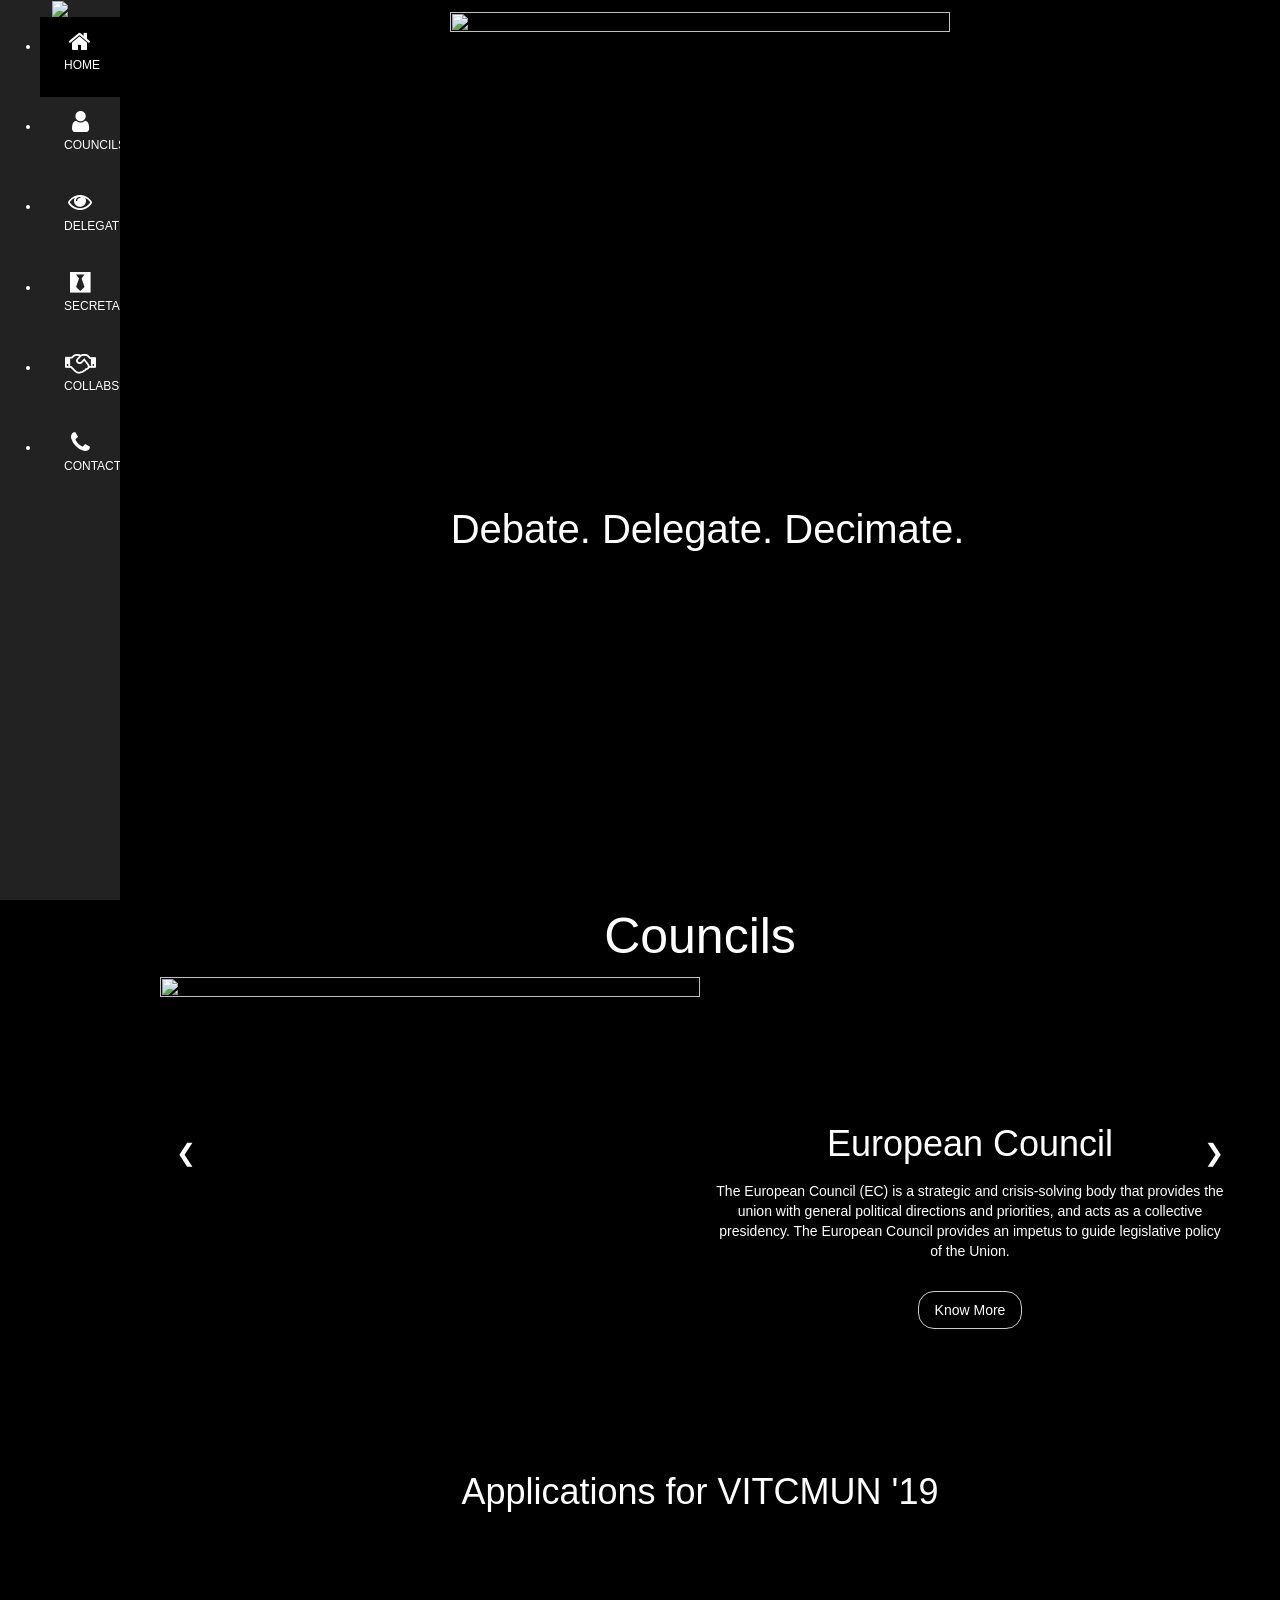
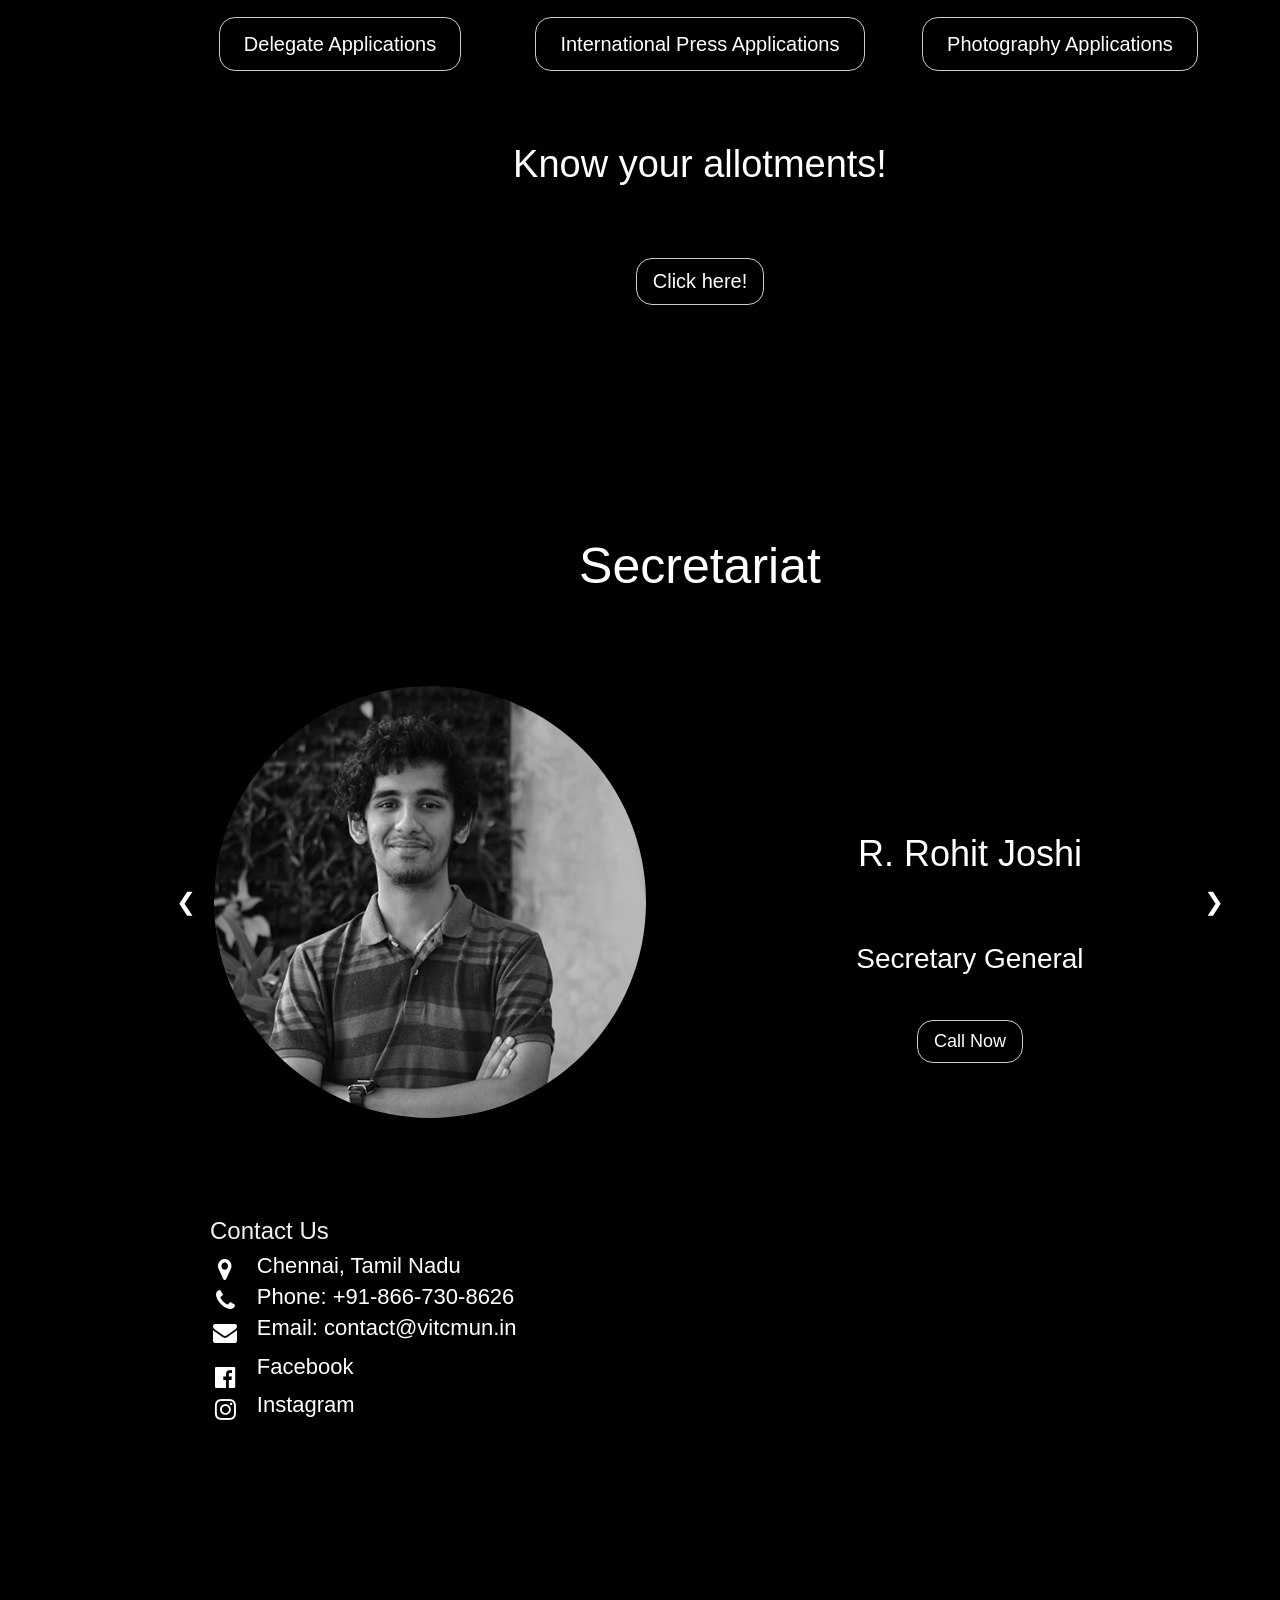
==== commit 9ea05d0f: "Merge pull request #2 from dwij2812/master Complete Sourcecode for VITCMUN19 Website" ====
--- a/index.html
+++ b/index.html
@@ -11,11 +11,33 @@
 <link rel="apple-touch-icon" sizes="144x144" href="apple-icon-144x144.png">
 <link rel="apple-touch-icon" sizes="152x152" href="apple-icon-152x152.png">
 <link rel="apple-touch-icon" sizes="180x180" href="apple-icon-180x180.png">
-<link rel="icon" type="image/png" sizes="192x192"  href="android-icon-192x192.png">
+<link rel="icon" type="image/png" sizes="192x192" href="android-icon-192x192.png">
 <link rel="icon" type="image/png" sizes="32x32" href="favicon-32x32.html">
 <link rel="icon" type="image/png" sizes="96x96" href="favicon-96x96.html">
 <link rel="icon" type="image/png" sizes="16x16" href="favicon-16x16.png">
 <link rel="manifest" href="/manifest.json">
+<script src="https://cdn.onesignal.com/sdks/OneSignalSDK.js" async=""></script>
+<script>
+    var OneSignal = window.OneSignal || [];
+    OneSignal.push(function() {
+        OneSignal.init({
+            appId: "ffa75f22-eac9-49c0-a089-4e20d7e9e120",
+        });
+    });
+</script>
+<!-- Global site tag (gtag.js) - Google Analytics -->
+<script async src="https://www.googletagmanager.com/gtag/js?id=UA-132819915-1"></script>
+<script>
+    window.dataLayer = window.dataLayer || [];
+
+    function gtag() {
+        dataLayer.push(arguments);
+    }
+    gtag('js', new Date());
+
+    gtag('config', 'UA-132819915-1');
+</script>
+
 <meta name="msapplication-TileColor" content="#ffffff">
 <meta name="msapplication-TileImage" content="ms-icon-144x144.html">
 
@@ -33,59 +55,761 @@
 <meta http-equiv="Pragma" content="no-cache" />
 <meta http-equiv="Expires" content="0" />
 <style>
-
-
-
-
-
-
 </style>
 
 
 
-  <script src="https://maxcdn.bootstrapcdn.com/bootstrap/3.3.7/js/bootstrap.min.js"></script>
-  <!--NOTE:: Added smooth scrolling-->
-  <script src="https://ajax.googleapis.com/ajax/libs/jquery/3.2.1/jquery.min.js"></script>
+<script src="https://maxcdn.bootstrapcdn.com/bootstrap/3.3.7/js/bootstrap.min.js"></script>
+<!--NOTE:: Added smooth scrolling-->
+<script src="https://ajax.googleapis.com/ajax/libs/jquery/3.2.1/jquery.min.js"></script>
 <script>
-$(document).ready(function(){
-  // Add smooth scrolling to all links
-  $("a").on('click', function(event) {
-
-    // Make sure this.hash has a value before overriding default behavior
-    if (this.hash !== "") {
-      // Prevent default anchor click behavior
-      event.preventDefault();
-
-      // Store hash
-      var hash = this.hash;
-
-      // Using jQuery's animate() method to add smooth page scroll
-      // The optional number (800) specifies the number of milliseconds it takes to scroll to the specified area
-      $('html, body').animate({
-        scrollTop: $(hash).offset().top
-      }, 800, function(){
-
-        // Add hash (#) to URL when done scrolling (default click behavior)
-        window.location.hash = hash;
-      });
-    } // End if
-  });
-});
+    $(document).ready(function() {
+        // Add smooth scrolling to all links
+        $("a").on('click', function(event) {
+
+            // Make sure this.hash has a value before overriding default behavior
+            if (this.hash !== "") {
+                // Prevent default anchor click behavior
+                event.preventDefault();
+
+                // Store hash
+                var hash = this.hash;
+
+                // Using jQuery's animate() method to add smooth page scroll
+                // The optional number (800) specifies the number of milliseconds it takes to scroll to the specified area
+                $('html, body').animate({
+                    scrollTop: $(hash).offset().top
+                }, 800, function() {
+
+                    // Add hash (#) to URL when done scrolling (default click behavior)
+                    window.location.hash = hash;
+                });
+            } // End if
+        });
+    });
 </script>
 <script>
-        function test() {
-            var myIFrame = document.getElementById("ora");
-            var links = myIFrame.contentWindow.document.getElementsByTagName("a");
-            for (var index = 0; index < links.length; index++) {
-                links[index].removeAttribute('href');
+    function test() {
+        var myIFrame = document.getElementById("ora");
+        var links = myIFrame.contentWindow.document.getElementsByTagName("a");
+        for (var index = 0; index < links.length; index++) {
+            links[index].removeAttribute('href');
+        }
+    }
+</script>
+<style>
+    body {
+        text-decoration: none !important;
+    }
+
+    #apply {
+        position: fixed;
+        cursor: pointer;
+        top: 50vh;
+        left: 50%;
+        color: white;
+        transform: translate3d(-50%, -50%, 0);
+        padding: 0.7em calc(0.7em * 1.2);
+        display: inline-block;
+        border: 3px solid transparent;
+        position: relative;
+        font-size: 1.5em;
+        letter-spacing: 0.07em;
+    }
+
+    #apply .text {
+        font-family: ;
+        transform: translate3d(0, 0.7em, 0);
+        display: block;
+        transition: transform 0.4s cubic-bezier(0.2, 0, 0, 1) 0.4s;
+    }
+
+    #apply:after {
+        position: absolute;
+        content: '';
+        bottom: -3px;
+        left: calc(0.7em * 1.2);
+        right: calc(0.7em * 1.2);
+        height: 3px;
+        background: #f26522;
+        z-index: -1;
+        transition: transform 0.8s cubic-bezier(1, 0, 0.37, 1) 0.2s, right 0.2s cubic-bezier(0.04, 0.48, 0, 1) 0.6s, left 0.4s cubic-bezier(0.04, 0.48, 0, 1) 0.6s;
+        transform-origin: left;
+    }
+
+    .line {
+        position: absolute;
+        background: #f26522;
+    }
+
+    .line.-right,
+    .line.-left {
+        width: 3px;
+        bottom: -3px;
+        top: -3px;
+        transform: scale3d(1, 0, 1);
+    }
+
+    .line.-top,
+    .line.-bottom {
+        height: 3px;
+        left: -3px;
+        right: -3px;
+        transform: scale3d(0, 1, 1);
+    }
+
+    .line.-right {
+        right: -3px;
+        transition: transform 0.1s cubic-bezier(1, 0, 0.65, 1.01) 0.23s;
+        transform-origin: top;
+    }
+
+    .line.-top {
+        top: -3px;
+        transition: transform 0.08s linear 0.43s;
+        transform-origin: left;
+    }
+
+    .line.-left {
+        left: -3px;
+        transition: transform 0.08s linear 0.51s;
+        transform-origin: bottom;
+    }
+
+    .line.-bottom {
+        bottom: -3px;
+        transition: transform 0.3s cubic-bezier(1, 0, 0.65, 1.01);
+        transform-origin: right;
+    }
+
+    #apply:hover .text,
+    #apply:active .text {
+        transform: translate3d(0, 0, 0);
+        transition: transform 0.6s cubic-bezier(0.2, 0, 0, 1) 0.4s;
+    }
+
+    #apply:hover:after,
+    #apply:active:after {
+        transform: scale3d(0, 1, 1);
+        right: -3px;
+        left: -3px;
+        transform-origin: right;
+        transition: transform 0.2s cubic-bezier(1, 0, 0.65, 1.01) 0.17s, right 0.2s cubic-bezier(1, 0, 0.65, 1.01), left 0s 0.3s;
+    }
+
+    #apply:hover .line,
+    #apply:active .line {
+        transform: scale3d(1, 1, 1);
+    }
+
+    #apply:hover .line.-right,
+    #apply:active .line.-right {
+        transition: transform 0.1s cubic-bezier(1, 0, 0.65, 1.01) 0.2s;
+        transform-origin: bottom;
+    }
+
+    #apply:hover .line.-top,
+    #apply:active .line.-top {
+        transition: transform 0.08s linear 0.4s;
+        transform-origin: right;
+    }
+
+    #apply:hover .line.-left,
+    #apply:active .line.-left {
+        transition: transform 0.08s linear 0.48s;
+        transform-origin: top;
+    }
+
+    #apply:hover .line.-bottom,
+    #apply:active .line.-bottom {
+        transition: transform 0.5s cubic-bezier(0, 0.53, 0.29, 1) 0.56s;
+        transform-origin: left;
+
+    }
+
+    body,
+    h1,
+    h2,
+    h3,
+    h4,
+    h5,
+    h6 {
+        font-family: "PT Sans", Sans-Serif;
+    }
+
+    p {
+        font-family: "PT Sans", Sans-Serif;
+        font-style: normal;
+        font-variant: normal;
+        color: white;
+        font-weight: 100 !important;
+        line-height: 20px;
+        font-stretch: 200em !important;
+        text-decoration: none;
+    }
+
+    .w3-row-padding img {
+        margin-bottom: 12px
+    }
+
+    /* Set the width of the sidebar to 120px */
+    .w3-sidebar {
+        width: 120px;
+        background: #222;
+    }
+
+    /* Add a left margin to the "page content" that matches the width of the sidebar (120px) */
+    #main {
+        margin-left: 120px
+    }
+
+    /* Remove margins from "page content" on small screens */
+    @media only screen and (max-width: 600px) {
+        #main {
+            margin-left: 0
+        }
+    }
+
+    @-webkit-keyframes fadeIn {
+        from {
+            opacity: 0;
+        }
+
+        to {
+            opacity: 1;
+        }
+    }
+
+    @-o-keyframes fadeIn {
+        from {
+            opacity: 0;
+        }
+
+        to {
+            opacity: 1;
+        }
+    }
+
+    @keyframes fadeIn {
+        from {
+            opacity: 0;
+        }
+
+        to {
+            opacity: 1;
+        }
+    }
+
+    .fade-in {
+        opacity: 0;
+        -webkit-animation: fadeIn ease-in 1;
+        -o-animation: fadeIn ease-in 1;
+        animation: fadeIn ease-in 1;
+        -webkit-animation-fill-mode: forwards;
+        -o-animation-fill-mode: forwards;
+        animation-fill-mode: forwards;
+        -webkit-animation-duration: 1s;
+        -o-animation-duration: 1s;
+        animation-duration: 1s;
+    }
+
+    .fade-in.one {
+        -webkit-animation-delay: 1s;
+        -o-animation-delay: 1s;
+        animation-delay: 1s;
+        font-size: 40px;
+    }
+
+    .fade-in.two {
+        -webkit-animation-delay: 2s;
+        -o-animation-delay: 2s;
+        animation-delay: 2s;
+        font-size: 40px;
+    }
+
+    .fade-in.three {
+        -webkit-animation-delay: 3s;
+        -o-animation-delay: 3s;
+        animation-delay: 3s;
+        font-size: 40px;
+    }
+
+    .fade-in.four {
+        -webkit-animation-delay: 4s;
+        -o-animation-delay: 4s;
+        animation-delay: 4s;
+        font-size: 40px;
+    }
+
+    /*Scroll bar css*/
+    #style-2::-webkit-scrollbar-track {
+        -webkit-box-shadow: inset 0 0 6px rgba(0, 0, 0, 0.3);
+        border-radius: 10px;
+        background-color: #565555;
+    }
+
+    #style-2::-webkit-scrollbar {
+        width: 12px;
+        background-color: #565555;
+    }
+
+    #style-2::-webkit-scrollbar-thumb {
+        border-radius: 10px;
+        -webkit-box-shadow: inset 0 0 6px rgba(0, 0, 0, .3);
+        background-color: #666666;
+    }
+
+    a,
+    i,
+    p,
+    body {
+        text-decoration: none;
+    }
+
+    #clockdiv {
+        font-family: sans-serif;
+        color: #000;
+        display: inline-block;
+        font-weight: 100;
+        text-align: center;
+        font-size: 30px;
+    }
+
+    #clockdiv>div {
+        padding: 10px;
+        border-radius: 3px;
+        background: #fff;
+        display: inline-block;
+    }
+
+    #clockdiv div>span {
+        padding: 15px;
+        border-radius: 3px;
+        background: #fff;
+        display: inline-block;
+    }
+
+    .smalltext {
+        padding-top: 5px;
+        font-size: 16px;
+    }
+</style>
+<script>
+    (function(d) {
+        var config = {
+                kitId: 'gpg1ltj',
+                scriptTimeout: 3000,
+                async: true
+            },
+            h = d.documentElement,
+            t = setTimeout(function() {
+                h.className = h.className.replace(/\bwf-loading\b/g, "") + " wf-inactive";
+            }, config.scriptTimeout),
+            tk = d.createElement("script"),
+            f = false,
+            s = d.getElementsByTagName("script")[0],
+            a;
+        h.className += " wf-loading";
+        tk.src = 'https://use.typekit.net/' + config.kitId + '.js';
+        tk.async = true;
+        tk.onload = tk.onreadystatechange = function() {
+            a = this.readyState;
+            if (f || a && a != "complete" && a != "loaded") return;
+            f = true;
+            clearTimeout(t);
+            try {
+                Typekit.load(config)
+            } catch (e) {}
+        };
+        s.parentNode.insertBefore(tk, s)
+    })(document);
+</script>
+
+
+<body class="w3-black" data-spy="scroll" data-target="navbar1" offset=20 onload="test();">
+    <!-- scroll bar-->
+    <div class="scrollbar" id="style-1">
+        <div class="force-overflow"></div>
+    </div>
+    <!-- Icon Bar (Sidebar - hidden on small screens) -->
+    <nav class="w3-sidebar w3-bar-block w3-small w3-hide-small w3-center">
+        <!-- Avatar image in top left corner -->
+        <img src="images/logovit.png" style="width:100%">
+        <ul>
+            <li data-menuanchor="#main">
+                <a href="#main" class="w3-bar-item w3-button w3-padding-large w3-black" style="text-decoration:none">
+                    <i class="fa fa-home w3-xlarge"></i>
+                    <p>HOME</p>
+                </a>
+            </li>
+            <li data-menuanchor="#councils">
+                <a href="#councils" class="w3-bar-item w3-button w3-padding-large w3-hover-black" style="text-decoration:none">
+                    <i class="fa fa-user w3-xlarge"></i>
+                    <p>COUNCILS</p>
+                </a>
+            </li>
+            <li data-menuanchor="#exec">
+                <a href="#exec" class="w3-bar-item w3-button w3-padding-large w3-hover-black" style="text-decoration:none">
+                    <i class="fa fa-eye w3-xlarge"></i>
+                    <p>DELEGATE</p>
+                </a>
+            </li>
+            <li data-menuanchor="#secretariat">
+                <a href="#secretariat" class="w3-bar-item w3-button w3-padding-large w3-hover-black" style="text-decoration:none">
+                    <i class="fa fa-black-tie w3-xlarge"></i>
+                    <p>SECRETARIAT</p>
+                </a>
+            </li>
+            <li data-menuanchor="#cont">
+                <a href="./collaborations/index.html" class="w3-bar-item w3-button w3-padding-large w3-hover-black" style="text-decoration:none">
+                    <i class="fa fa-handshake-o w3-xlarge"></i>
+                    <p>COLLABS</p>
+                </a>
+            </li>
+            <li data-menuanchor="#cont">
+                <a href="#cont" class="w3-bar-item w3-button w3-padding-large w3-hover-black" style="text-decoration:none">
+                    <i class="fa fa-phone w3-xlarge"></i>
+                    <p>CONTACT</p>
+                </a>
+            </li>
+            <!--li>
+  <a href="http://www.vitcmun.in/sponsors/" class="w3-bar-item w3-button w3-padding-large w3-hover-black" style="text-decoration:none">
+    <i class="fa fa-users w3-xxlarge"></i>
+    <p>SPONSORS</p>
+  </a>
+</li-->
+            <!--li>
+  <a href="https://www.townscript.com/e/vitcmun-2018-221022/booking" class="w3-bar-item w3-button w3-padding-large w3-hover-black" style="text-decoration:none">
+    <i class="fa fa-inr w3-xlarge"></i>
+    <p>PAYMENTS</p>
+  </a>
+</li-->
+        </ul>
+    </nav>
+
+    <!-- Navbar on small screens (Hidden on medium and large screens) -->
+    <div class="w3-top w3-hide-large w3-hide-medium">
+        <div class="w3-bar w3-black w3-opacity w3-hover-opacity-off w3-center w3-small">
+            <ul>
+                <li>
+                    <a href="#main" class="w3-bar-item w3-button" style="width:15% !important;text-decoration:none">Home</a></li>
+                <li>
+                    <a href="#councils" class="w3-bar-item w3-button" style="width:20% !important;text-decoration:none">Councils</a></li>
+                <li>
+                    <a href="#exec" class="w3-bar-item w3-button" style="width:20% !important;text-decoration:none">Delegate</a></li>
+                <li>
+                    <a href="#secretariat" class="w3-bar-item w3-button" style="width:24% !important;text-decoration:none">Secretariat</a></li>
+                <li>
+                    <a href="#cont" class="w3-bar-item w3-button" style="width:19% !important;text-decoration:none">Contact</a></li>
+                <li>
+                    <a href="./collaborations/index.html" class="w3-bar-item w3-button" style="width:100% !important;text-decoration:none">Collabs</a></li>
+                <!--li>
+    <a href="http://www.vitcmun.in/sponsors/" class="w3-bar-item w3-button" style="width:23% !important;text-decoration:none">Sponsors</a></li-->
+            </ul>
+        </div>
+    </div>
+
+    <!-- Page Content -->
+    <div class="w3-padding-large" id="main">
+        <!-- Header/Home -->
+        <header class="w3-container w3-center w3-black" id="home">
+            <img src="images/logovit.png" class="w3-image w3-animate-zoom" width="500px" height="500px">
+            <!--Animation@Dwij-->
+            <p style="padding-left:15px; line-height:250%"><span class="fade-in one">Debate. </span>
+                <span class="fade-in two">Delegate. </span>
+                <span class="fade-in three">Decimate. </span></p>
+
+            <!--Animation Ends Here-->
+
+        </header>
+
+        <div class="w3-hide-small" style="margin-top: 250px">
+        </div>
+        <div id="councils" style="padding-top:10px">
+        </div>
+        <!-- European Council -->
+        <div class="w3-center w3-container" style="margin-top:100px">
+            <p style="font-size:50px">Councils</p>
+        </div>
+        <div class="w3-content w3-display-container" style="max-width:1080px; max-height:1080px; margin-top:20px">
+            <div class="mySlides w3-row">
+                <!-- Image -->
+                <div class="w3-col l6 m12 s12">
+                    <img class="w3-animate-opacity w3-image" src="images/EU.png" style="height:100% ;width:100%">
+                </div>
+
+                <div class="w3-col l6 m12 s12" style="height:100%">
+                    <div class="w3-hide-small" style="margin-top:140px">
+                    </div>
+                    <div class="w3-card w3-center" style="width:100%; height:100%">
+                        <header class="w3-container">
+                            <div class="max-height:76px; height:76px;">
+                                <p class="w3-animate-zoom" style=" line-height:150%; font-size:36px">European Council</p>
+                            </div>
+                        </header>
+                        <div class="w3-container w3-hide-small">
+                            <p class="w3-animate-zoom">The European Council (EC) is a strategic and crisis-solving body that provides the union with general political directions and priorities, and acts as a collective presidency. The European
+                                Council provides an impetus to guide legislative policy of the Union.</p>
+                        </div>
+                        <!--this is the commented button part, uncomment and link this part-->
+                        <div class="w3-container">
+            <a class="w3-btn w3-round-xlarge w3-border w3-hover-white w3-animate-zoom" style="margin-top:20px; text-decoration:none" href="./ExecutiveBoard/ec.html">Know More</a>
+        </div>
+                    </div>
+                </div>
+            </div>
+
+            <!-- United Nations Commission on the Status of Women -->
+            <div class="mySlides w3-row">
+                <!-- Image -->
+                <div class="w3-col l6 m12 s12">
+                    <img class="w3-animate-opacity w3-image" src="images/UNCSW.png" style="height:100% ;width:100%">
+                </div>
+
+                <div class="w3-col l6 m12 s12">
+                    <div class="w3-hide-small" style="margin-top:140px">
+                    </div>
+                    <div class="w3-card w3-center" style="width:100%;">
+                        <header class="w3-container">
+                            <div class="max-height:76px; height:76px;">
+                                <p class="w3-animate-zoom" style=" line-height:150%; font-size:36px">United Nations Commission on the Status of Women</p>
+                            </div>
+                        </header>
+                        <div class="w3-container w3-hide-small">
+                            <p class="w3-animate-zoom">The Commission on the Status of Women is a functional commission of the United Nations Economic and Social Council. CSW has been described as the UN organ promoting gender equality and the
+                                empowerment of women.</p>
+                        </div>
+                        <!--this is the commented button part, uncomment and link this part-->
+                        <div class="w3-container">
+            <a class="w3-btn w3-round-xlarge w3-border w3-hover-white w3-animate-zoom" style="margin-top:20px;text-decoration:none" href="./ExecutiveBoard/uncsw.html">Know More</a>
+        </div>
+                    </div>
+                </div>
+            </div>
+
+            <!-- All India Political Parties Meet -->
+            <div class="mySlides w3-row">
+                <!-- Image -->
+                <div class="w3-col l6 m12 s12">
+                    <img class="w3-animate-opacity w3-image" src="images/aippm.png" style="height:100%;width:100%">
+                </div>
+
+                <div class="w3-col l6 m12 s12">
+                    <div class="w3-hide-small" style="margin-top:140px">
+                    </div>
+                    <div class="w3-card w3-center" style="width:100%;">
+                        <header class="w3-container">
+                            <div class="max-height:76px; height:76px;">
+                                <p style="font-size:36px; line-height:150%" class="w3-animate-zoom">All India Political Parties Meet</p>
+                            </div>
+                        </header>
+                        <div class="w3-container w3-hide-small">
+                            <p class="w3-animate-zoom">The All India Political Parties Meet is a non-technical yet powerful committee introduced in order to emulate political realities by bringing to light various layers of polity and governance in
+                                India.</p>
+                        </div>
+                        <!--this is the commented button part, uncomment and link this part-->
+                        <div class="w3-container">
+            <a class="w3-btn w3-round-xlarge w3-border w3-hover-white w3-animate-zoom" style="margin-top:20px;text-decoration:none" href="./ExecutiveBoard/aippm.html">Know More</a>
+        </div>
+                    </div>
+                </div>
+            </div>
+
+            <!-- Disarmament and International Security -->
+            <div class="mySlides w3-row">
+                <div class="w3-col l6 m12 s12">
+                    <img class="w3-animate-opacity w3-image" src="images/DISEC.png" style="height:100%;width:100%">
+                </div>
+                <div class="w3-col l6 m12 s12">
+                    <div class="w3-hide-small" style="margin-top:140px">
+                    </div>
+                    <div class="w3-card w3-center" style="width:100%;">
+                        <header class="w3-container">
+                            <div class="max-height:76px; height:76px;">
+                                <p class="w3-animate-zoom" style=" line-height:150%; font-size:36px">Disarmament and International Security</p>
+                            </div>
+                        </header>
+                        <div class="w3-container w3-hide-small">
+                            <p class="w3-animate-zoom">The First Committee deals with disarmament, global challenges and threats to peace that affect the international community and seeks out solutions to the challenges in the international security
+                                regime.</p>
+                        </div>
+                        <!--this is the commented button part, uncomment and link this part-->
+                        <div class="w3-container">
+            <a class="w3-btn w3-round-xlarge w3-border w3-hover-white w3-animate-zoom" style="margin-top:20px;text-decoration:none" href="./ExecutiveBoard/disec.html">Know More</a>
+        </div>
+                    </div>
+                </div>
+            </div>
+
+            <!-- White House Situation Room -->
+            <div class="mySlides w3-row">
+                <!-- Image -->
+                <div class="w3-col l6 m12 s12">
+                    <img class="w3-animate-opacity w3-image" src="images/WH.png" style="height:100%;width:100%">
+                </div>
+                <div class="w3-col l6 m12 s12">
+                    <div class="w3-hide-small" style="margin-top:140px">
+                    </div>
+                    <div class="w3-card w3-center" style=" line-height:150%; width:100%;">
+                        <header class="w3-container">
+                            <div class="max-height:76px; height:76px;">
+                                <p class="w3-animate-zoom" style=" line-height:150%; font-size:36px">White House Situation Room</p>
+                            </div>
+                        </header>
+                        <div class="w3-container w3-hide-small">
+                            <p class="w3-animate-zoom">The White House Situation Room is where the think tanks of the mighty United States of America meets strategic competence, coupled with the highest levels of resources at a time of perilous
+                                power parity.</p>
+                        </div>
+                        <!--this is the commented button part, uncomment and link this part-->
+                        <div class="w3-container">
+            <a class="w3-btn w3-round-xlarge w3-border w3-hover-white w3-animate-zoom" style="margin-top:20px;text-decoration:none" href="./ExecutiveBoard/whsr.html">Know More</a>
+        </div>
+                    </div>
+                </div>
+            </div>
+
+            <!-- Security Council -->
+            <div class="mySlides w3-row">
+                <div class="w3-col l6 m12 s12">
+                    <img class="w3-animate-opacity w3-image" src="images/SC.png" style="height:100%;width:100%">
+                </div>
+                <div class="w3-col l6 m12 s12">
+                    <div class="w3-hide-small" style="margin-top:140px">
+                    </div>
+                    <div class="w3-card w3-center" style="width:100%;">
+                        <header class="w3-container">
+                            <div class="max-height:76px; height:76px;">
+                                <p class="w3-animate-zoom" style=" line-height:150%; font-size:36px">Security Council</p>
+                            </div>
+                        </header>
+                        <div class="w3-container w3-hide-small">
+                            <p class="w3-animate-zoom">The Security Council. Under the Charter, the Security Council has primary responsibility for the maintenance of international peace and security.</p>
+                        </div>
+                        <!--this is the commented button part, uncomment and link this part-->
+                        <div class="w3-container">
+            <a class="w3-btn w3-round-xlarge w3-border w3-hover-white w3-animate-zoom" style="margin-top:20px;text-decoration:none" href="./ExecutiveBoard/sc.html">Know More</a>
+        </div>
+                    </div>
+                </div>
+            </div>
+
+            <!-- International Press -->
+            <div class="mySlides w3-row">
+                <div class="w3-col l6 m12 s12">
+                    <img class="w3-animate-opacity w3-image" src="images/IP.png" style="height:100%;width:100%">
+                </div>
+                <div class="w3-col l6 m12 s12">
+                    <div class="w3-hide-small" style="margin-top:140px">
+                    </div>
+                    <div class="w3-card w3-center" style="width:100%;">
+                        <header class="w3-container">
+                            <div class="max-height:76px; height:76px;">
+                                <p class="w3-animate-zoom" style=" line-height:150%; font-size:36px">International Press</p>
+                            </div>
+                        </header>
+                        <div class="w3-container w3-hide-small">
+                            <p class="w3-animate-zoom">The International Press is a committee that encapsulates elements of sheer excellence and finesse in the form of journalism and photography. The IP emboldens the footprints left post the
+                                conference, and is the most formal testimony of the same.</p>
+                        </div>
+                        <!--this is the commented button part, uncomment and link this part-->
+                        <div class="w3-container">
+              <a class="w3-btn w3-round-xlarge w3-border w3-hover-white w3-animate-zoom" style="margin-top:20px;text-decoration:none" href="./ExecutiveBoard/ip.html">Know More</a>
+          </div>
+                    </div>
+                </div>
+            </div>
+
+            <button class="w3-btn w3-transparent w3-display-left w3-xlarge " onclick="plusDivs1(-1)">&#10094;</button>
+            <button class="w3-btn w3-transparent w3-display-right w3-xlarge" onclick="plusDivs1(1)">&#10095;</button>
+        </div>
+
+        <script>
+            var slideIndex = 1;
+            showDivs1(slideIndex);
+
+            function plusDivs1(n) {
+                showDivs1(slideIndex += n);
             }
-        }
-    </script>
-<style>
-body{
-  text-decoration: none !important;
-}
-#apply {
+
+            function showDivs1(n) {
+                var i;
+                var x = document.getElementsByClassName("mySlides");
+                if (n > x.length) {
+                    slideIndex = 1
+                }
+                if (n < 1) {
+                    slideIndex = x.length
+                }
+                for (i = 0; i < x.length; i++) {
+                    x[i].style.display = "none";
+                }
+                x[slideIndex - 1].style.display = "block";
+            }
+        </script>
+
+
+        <!--you will have to start from here, the replacement thing-->
+        <div id="exec" style="margin-bottom:10px"></div>
+        <div class="w3-hide-small" style="padding-top:130px"></div>
+        <div class="w3-center w3-hide-small" style="font-size:36px">
+            <p style="line-height:45px">Applications for VITCMUN '19</p><br>
+            <!--p style="line-height:45px">Round 2: Coming Soon</p><br-->
+            <div class="w3-container">
+                <div class="w3-row w3-center">
+                    <div class="w3-col l4 m4">
+                        <p style="color:black; font-size:1px">hi</p>
+                    </div>
+                    <div class="w3-col l4 m4">
+                        <!--Executive Board Application ka link idhar hai-->
+
+                        <!---->
+                    </div>
+
+                    <div class="w3-col l4 m4">
+                        <!--button onclick="document.getElementById('id01').style.display='block'" class="w3-btn w3-round-xlarge w3-border w3-padding-large  w3-hover-white" style="margin-top:10px;font-size:20px; text-decoration:none"> Applications Coming Soon!
+  </button>
+
+
+    <div id="id01" class="w3-modal">
+      <div class="w3-modal-content">
+        <header class="w3-container w3-padding-16 w3-gray">
+          <span onclick="document.getElementById('id01').style.display='none'"
+          class="w3-button w3-display-topright">&times;</span>
+          <p style="font-size:30px;padding-top:10px; padding-bottom:10px">Delegate Applications Starting Soon</p>
+        </header>
+        <div class="w3-container w3-padding-16 w3-white" >
+          <p style="color:black; font-size:20px">Stay Tuned!</p>
+        </div>
+      </div>
+    </div-->
+                    </div>
+
+                </div>
+            </div>
+            <div class="w3-container">
+                <div class="w3-col l4 m4">
+                    <button onclick="location.href='./applications/index.html'" class="w3-btn w3-round-xlarge w3-border w3-padding-large  w3-hover-white" style="margin-top:10px;font-size:20px; text-decoration:none">Delegate Applications
+                    </button>
+                </div>
+                <div class="w3-col l4 m4">
+                    <!--IP Board Application ka link idhar hai-->
+                    <button onclick="location.href='./ip/index.php'" class="w3-btn w3-round-xlarge w3-border w3-padding-large  w3-hover-white" style="margin-top:10px;font-size:20px; text-decoration:none"> International Press Applications
+    </button>
+                    <!---->
+                </div>
+                <div class="w3-col l4 m4">
+                    <button onclick="location.href='./photography/index.php'" class="w3-btn w3-round-xlarge w3-border w3-padding-large  w3-hover-white" style="margin-top:10px;font-size:20px; text-decoration:none"> Photography Applications
+    </button>
+                    <p style="color:black; font-size:1px">hi</p>
+                </div>
+            </div>
+
+        </div>
+        <!--a href="http://vitcmun.in/DelegateApplication" style="
+
+
+
+a {
   position: fixed;
   cursor: pointer;
   top: 50vh;
@@ -99,13 +823,13 @@
   font-size: 1.5em;
   letter-spacing: 0.07em;
 }
-#apply .text {
+a .text {
   font-family: ;
   transform: translate3d(0, 0.7em, 0);
   display: block;
   transition: transform 0.4s cubic-bezier(0.2, 0, 0, 1) 0.4s;
 }
-#apply:after {
+a:after {
   position: absolute;
   content: '';
   bottom: -3px;
@@ -155,601 +879,6 @@
   transform-origin: right;
 }
 
-#apply:hover .text,
-#apply:active .text {
-  transform: translate3d(0, 0, 0);
-  transition: transform 0.6s cubic-bezier(0.2, 0, 0, 1) 0.4s;
-}
-#apply:hover:after,
-#apply:active:after {
-  transform: scale3d(0, 1, 1);
-  right: -3px;
-  left: -3px;
-  transform-origin: right;
-  transition: transform 0.2s cubic-bezier(1, 0, 0.65, 1.01) 0.17s, right 0.2s cubic-bezier(1, 0, 0.65, 1.01), left 0s 0.3s;
-}
-#apply:hover .line,
-#apply:active .line {
-  transform: scale3d(1, 1, 1);
-}
-#apply:hover .line.-right,
-#apply:active .line.-right {
-  transition: transform 0.1s cubic-bezier(1, 0, 0.65, 1.01) 0.2s;
-  transform-origin: bottom;
-}
-#apply:hover .line.-top,
-#apply:active .line.-top {
-  transition: transform 0.08s linear 0.4s;
-  transform-origin: right;
-}
-#apply:hover .line.-left,
-#apply:active .line.-left {
-  transition: transform 0.08s linear 0.48s;
-  transform-origin: top;
-}
-#apply:hover .line.-bottom,
-#apply:active .line.-bottom {
-  transition: transform 0.5s cubic-bezier(0, 0.53, 0.29, 1) 0.56s;
-  transform-origin: left;
-
-}
-body, h1,h2,h3,h4,h5,h6 {font-family: "PT Sans", Sans-Serif;}
-p {
-  font-family: "PT Sans", Sans-Serif;
-  font-style: normal;
-  font-variant: normal;
-  color:white;
-  font-weight: 100 !important;
-  line-height: 20px;
-  font-stretch: 200em !important;
-  text-decoration:none;
-}
-.w3-row-padding img {margin-bottom: 12px}
-/* Set the width of the sidebar to 120px */
-.w3-sidebar {width: 120px;background: #222;}
-/* Add a left margin to the "page content" that matches the width of the sidebar (120px) */
-#main {margin-left: 120px}
-/* Remove margins from "page content" on small screens */
-@media only screen and (max-width: 600px) {#main {margin-left: 0}}
-
-@-webkit-keyframes fadeIn { from { opacity: 0; } to { opacity: 1; } }
-@-o-keyframes fadeIn { from { opacity: 0; } to { opacity: 1; } }
-@keyframes fadeIn { from { opacity: 0; } to { opacity: 1; } }
-.fade-in {
-  opacity: 0;
-  -webkit-animation: fadeIn ease-in 1;
-       -o-animation: fadeIn ease-in 1;
-          animation: fadeIn ease-in 1;
-  -webkit-animation-fill-mode: forwards;
-       -o-animation-fill-mode: forwards;
-          animation-fill-mode: forwards;
-  -webkit-animation-duration: 1s;
-       -o-animation-duration: 1s;
-          animation-duration: 1s;
-}
-.fade-in.one {
-  -webkit-animation-delay: 1s;
-       -o-animation-delay: 1s;
-          animation-delay: 1s;
-          font-size:40px;
-}
-.fade-in.two {
-  -webkit-animation-delay: 2s;
-       -o-animation-delay: 2s;
-          animation-delay: 2s;
-          font-size:40px;
-}
-.fade-in.three {
-  -webkit-animation-delay: 3s;
-       -o-animation-delay: 3s;
-          animation-delay: 3s;
-          font-size:40px;
-}
-.fade-in.four {
-  -webkit-animation-delay: 4s;
-       -o-animation-delay: 4s;
-          animation-delay: 4s;
-          font-size:40px;
-}
-/*Scroll bar css*/
-#style-2::-webkit-scrollbar-track
-{
-  -webkit-box-shadow: inset 0 0 6px rgba(0,0,0,0.3);
-  border-radius: 10px;
-  background-color: #565555;
-}
-
-#style-2::-webkit-scrollbar
-{
-  width: 12px;
-  background-color: #565555;
-}
-
-#style-2::-webkit-scrollbar-thumb
-{
-  border-radius: 10px;
-  -webkit-box-shadow: inset 0 0 6px rgba(0,0,0,.3);
-  background-color: #666666;
-}
-
-a,i,p,body{
-    text-decoration:none;
-}
-#clockdiv{
-	font-family: sans-serif;
-	color: #000;
-	display: inline-block;
-	font-weight: 100;
-	text-align: center;
-	font-size: 30px;
-}
-
-#clockdiv > div{
-	padding: 10px;
-	border-radius: 3px;
-	background: #fff;
-	display: inline-block;
-}
-
-#clockdiv div > span{
-	padding: 15px;
-	border-radius: 3px;
-	background: #fff;
-	display: inline-block;
-}
-
-.smalltext{
-	padding-top: 5px;
-	font-size: 16px;
-}
-</style>
-<script>
-  (function(d) {
-    var config = {
-      kitId: 'gpg1ltj',
-      scriptTimeout: 3000,
-      async: true
-    },
-    h=d.documentElement,t=setTimeout(function(){h.className=h.className.replace(/\bwf-loading\b/g,"")+" wf-inactive";},config.scriptTimeout),tk=d.createElement("script"),f=false,s=d.getElementsByTagName("script")[0],a;h.className+=" wf-loading";tk.src='https://use.typekit.net/'+config.kitId+'.js';tk.async=true;tk.onload=tk.onreadystatechange=function(){a=this.readyState;if(f||a&&a!="complete"&&a!="loaded")return;f=true;clearTimeout(t);try{Typekit.load(config)}catch(e){}};s.parentNode.insertBefore(tk,s)
-  })(document);
-
-
-</script>
-
-
-<body class="w3-black" data-spy="scroll" data-target="navbar1" offset=20 onload="test();">
-<!-- scroll bar-->
-  <div class="scrollbar" id="style-1">
-      <div class="force-overflow"></div>
-    </div>
-<!-- Icon Bar (Sidebar - hidden on small screens) -->
-<nav class="w3-sidebar w3-bar-block w3-small w3-hide-small w3-center">
-  <!-- Avatar image in top left corner -->
-  <img src="images/logovit.png" style="width:100%">
-  <ul>
-    <li data-menuanchor="#main">
-  <a href="#main" class="w3-bar-item w3-button w3-padding-large w3-black" style="text-decoration:none">
-    <i class="fa fa-home w3-xlarge"></i>
-    <p>HOME</p>
-  </a>
-</li>
-<li data-menuanchor="#councils">
-  <a href="#councils" class="w3-bar-item w3-button w3-padding-large w3-hover-black" style="text-decoration:none">
-    <i class="fa fa-user w3-xlarge"></i>
-    <p>COUNCILS</p>
-  </a>
-</li>
-<li data-menuanchor="#exec">
-  <a href="#exec" class="w3-bar-item w3-button w3-padding-large w3-hover-black" style="text-decoration:none">
-    <i class="fa fa-eye w3-xlarge"></i>
-    <p>DELEGATE</p>
-  </a>
-</li>
-<li data-menuanchor="#secretariat">
-  <a href="#secretariat" class="w3-bar-item w3-button w3-padding-large w3-hover-black" style="text-decoration:none">
-    <i class="fa fa-black-tie w3-xlarge"></i>
-    <p>SECRETARIAT</p>
-  </a>
-</li>
-<li data-menuanchor="#cont">
-  <a href="#cont" class="w3-bar-item w3-button w3-padding-large w3-hover-black" style="text-decoration:none">
-    <i class="fa fa-phone w3-xlarge"></i>
-    <p>CONTACT</p>
-  </a>
-</li>
-<!--li>
-  <a href="http://www.vitcmun.in/sponsors/" class="w3-bar-item w3-button w3-padding-large w3-hover-black" style="text-decoration:none">
-    <i class="fa fa-users w3-xxlarge"></i>
-    <p>SPONSORS</p>
-  </a>
-</li-->
-<!--li>
-  <a href="https://www.townscript.com/e/vitcmun-2018-221022/booking" class="w3-bar-item w3-button w3-padding-large w3-hover-black" style="text-decoration:none">
-    <i class="fa fa-inr w3-xlarge"></i>
-    <p>PAYMENTS</p>
-  </a>
-</li-->
-</ul>
-</nav>
-
-<!-- Navbar on small screens (Hidden on medium and large screens) -->
-<div class="w3-top w3-hide-large w3-hide-medium">
-  <div class="w3-bar w3-black w3-opacity w3-hover-opacity-off w3-center w3-small">
-    <ul>
-      <li>
-    <a href="#main" class="w3-bar-item w3-button" style="width:15% !important;text-decoration:none">Home</a></li>
-    <li>
-    <a href="#councils" class="w3-bar-item w3-button" style="width:20% !important;text-decoration:none">Councils</a></li>
-    <li>
-    <a href="#exec" class="w3-bar-item w3-button" style="width:20% !important;text-decoration:none">Delegate</a></li>
-    <li>
-    <a href="#secretariat" class="w3-bar-item w3-button" style="width:24% !important;text-decoration:none">Secretariat</a></li>
-    <li>
-    <a href="#cont" class="w3-bar-item w3-button" style="width:19% !important;text-decoration:none">Contact</a></li>
-    <!--li>
-    <a href="http://www.vitcmun.in/sponsors/" class="w3-bar-item w3-button" style="width:23% !important;text-decoration:none">Sponsors</a></li-->
-    </ul>
-  </div>
-</div>
-
-<!-- Page Content -->
-<div class="w3-padding-large" id="main">
-  <!-- Header/Home -->
-    <header class="w3-container w3-center w3-black" id="home">
-    <img src="images/logovit.png" class="w3-image w3-animate-zoom" width="500px" height="500px">
-     <!--Animation@Dwij-->
-<!--p style="padding-left:15px; line-height:250%"><span class="fade-in one">Debate.  </span>
-<span class="fade-in two">Delegate.  </span>
-<span class="fade-in three">Decimate.  </span></p-->
-
-    <!--Animation Ends Here-->
-
-  </header>
-
-  <div class="w3-hide-small" style="margin-top: 250px">
-  </div>
-<div id="councils" style="padding-top:10px">
-</div>
-<!-- European Council -->
-  <div class="w3-center w3-container" style="margin-top:100px">
-    <p style="font-size:50px">Councils</p>
-  </div>
-  <div class="w3-content w3-display-container" style="max-width:1080px; max-height:1080px; margin-top:20px">
-  <div class="mySlides w3-row">
-      <!-- Image -->
-      <div class="w3-col l6 m12 s12">
-        <img class="w3-animate-opacity w3-image" src="images/EU.png" style="height:100% ;width:100%">
-      </div>
-
-    <div class="w3-col l6 m12 s12" style="height:100%">
-      <div class="w3-hide-small" style="margin-top:140px">
-      </div>
-      <div class="w3-card w3-center" style="width:100%; height:100%">
-        <header class="w3-container">
-            <div class="max-height:76px; height:76px;">
-          <p class="w3-animate-zoom" style=" line-height:150%; font-size:36px">European Council</p>
-          </div>
-        </header>
-        <div class="w3-container w3-hide-small">
-          <p class="w3-animate-zoom">The European Council (EC) is a strategic and crisis-solving body that provides the union with general political directions and priorities, and acts as a collective presidency. The European Council provides an impetus to guide legislative policy of the Union.</p>
-        </div>
-        <!--this is the commented button part, uncomment and link this part-->
-        <!--div class="w3-container">
-            <a class="w3-btn w3-round-xlarge w3-border w3-hover-white w3-animate-zoom" style="margin-top:20px; text-decoration:none" href="/ExecutiveBoard/index.html">Know More</a>
-        </div-->
-      </div>
-      </div>
-  </div>
-
-<!-- United Nations Commission on the Status of Women -->
-  <div class="mySlides w3-row">
-    <!-- Image -->
-    <div class="w3-col l6 m12 s12">
-      <img class="w3-animate-opacity w3-image" src="images/UNCSW.png" style="height:100% ;width:100%">
-    </div>
-
-    <div class="w3-col l6 m12 s12">
-      <div class="w3-hide-small" style="margin-top:140px">
-      </div>
-      <div class="w3-card w3-center" style="width:100%;">
-        <header class="w3-container">
-            <div class="max-height:76px; height:76px;">
-          <p class="w3-animate-zoom" style=" line-height:150%; font-size:36px">United Nations Commission on the Status of Women</p>
-          </div>
-        </header>
-        <div class="w3-container w3-hide-small">
-          <p class="w3-animate-zoom">The Commission on the Status of Women is a functional commission of the United Nations Economic and Social Council. CSW has been described as the UN organ promoting gender equality and the empowerment of women.</p>
-        </div>
-                <!--this is the commented button part, uncomment and link this part-->
-        <!--div class="w3-container">
-            <a class="w3-btn w3-round-xlarge w3-border w3-hover-white w3-animate-zoom" style="margin-top:20px;text-decoration:none" href="/ExecutiveBoard/trilateral.html">Know More</a>
-        </div-->
-      </div>
-    </div>
-  </div>
-
-<!-- All India Political Parties Meet -->
-  <div class="mySlides w3-row">
-    <!-- Image -->
-    <div class="w3-col l6 m12 s12">
-      <img class="w3-animate-opacity w3-image" src="images/aippm.png" style="height:100%;width:100%">
-    </div>
-
-    <div class="w3-col l6 m12 s12">
-      <div class="w3-hide-small" style="margin-top:140px">
-      </div>
-      <div class="w3-card w3-center" style="width:100%;">
-        <header class="w3-container">
-            <div class="max-height:76px; height:76px;">
-          <p style="font-size:36px; line-height:150%" class="w3-animate-zoom" >All India Political Parties Meet</p>
-          </div>
-        </header>
-        <div class="w3-container w3-hide-small">
-          <p class="w3-animate-zoom">The All India Political Parties Meet is a non-technical yet powerful committee introduced in order to emulate political realities by bringing to light various layers of polity and governance in India.</p>
-        </div>
-        <!--this is the commented button part, uncomment and link this part-->
-        <!--div class="w3-container">
-            <a class="w3-btn w3-round-xlarge w3-border w3-hover-white w3-animate-zoom" style="margin-top:20px;text-decoration:none" href="/ExecutiveBoard/aippm.html">Know More</a>
-        </div-->
-      </div>
-    </div>
-  </div>
-
-<!-- Disarmament and International Security -->
-  <div class="mySlides w3-row">
-    <div class="w3-col l6 m12 s12">
-      <img class="w3-animate-opacity w3-image" src="images/DISEC.png" style="height:100%;width:100%">
-    </div>
-    <div class="w3-col l6 m12 s12">
-      <div class="w3-hide-small" style="margin-top:140px">
-      </div>
-      <div class="w3-card w3-center" style="width:100%;">
-        <header class="w3-container">
-            <div class="max-height:76px; height:76px;">
-          <p class="w3-animate-zoom" style=" line-height:150%; font-size:36px">Disarmament and International Security</p>
-          </div>
-        </header>
-        <div class="w3-container w3-hide-small">
-          <p class="w3-animate-zoom">The First Committee deals with disarmament, global challenges and threats to peace that affect the international community and seeks out solutions to the challenges in the international security regime.</p>
-        </div>
-        <!--this is the commented button part, uncomment and link this part-->
-        <!--div class="w3-container">
-            <a class="w3-btn w3-round-xlarge w3-border w3-hover-white w3-animate-zoom" style="margin-top:20px;text-decoration:none" href="/ExecutiveBoard/disec.html">Know More</a>
-        </div-->
-      </div>
-    </div>
-  </div>
-
-<!-- White House Situation Room -->
-  <div class="mySlides w3-row">
-   <!-- Image -->
-    <div class="w3-col l6 m12 s12">
-      <img class="w3-animate-opacity w3-image" src="images/WH.png" style="height:100%;width:100%">
-    </div>
-    <div class="w3-col l6 m12 s12">
-      <div class="w3-hide-small" style="margin-top:140px">
-      </div>
-      <div class="w3-card w3-center" style=" line-height:150%; width:100%;">
-        <header class="w3-container">
-            <div class="max-height:76px; height:76px;">
-          <p class="w3-animate-zoom" style=" line-height:150%; font-size:36px">White House Situation Room</p>
-          </div>
-        </header>
-        <div class="w3-container w3-hide-small">
-          <p class="w3-animate-zoom">The White House Situation Room is where the think tanks of the mighty United States of America meets strategic competence, coupled with the highest levels of resources at a time of perilous power parity.</p>
-        </div>
-        <!--this is the commented button part, uncomment and link this part-->
-        <!--div class="w3-container">
-            <a class="w3-btn w3-round-xlarge w3-border w3-hover-white w3-animate-zoom" style="margin-top:20px;text-decoration:none" href="/ExecutiveBoard/hrc.html">Know More</a>
-        </div-->
-      </div>
-    </div>
-  </div>
-
-<!-- Security Council -->
-  <div class="mySlides w3-row">
-    <div class="w3-col l6 m12 s12">
-      <img class="w3-animate-opacity w3-image" src="images/SC.png" style="height:100%;width:100%">
-    </div>
-    <div class="w3-col l6 m12 s12">
-      <div class="w3-hide-small" style="margin-top:140px">
-      </div>
-      <div class="w3-card w3-center" style="width:100%;">
-        <header class="w3-container">
-            <div class="max-height:76px; height:76px;">
-          <p class="w3-animate-zoom" style=" line-height:150%; font-size:36px">Security Council</p>
-          </div>
-        </header>
-        <div class="w3-container w3-hide-small">
-          <p class="w3-animate-zoom">The Security Council. Under the Charter, the Security Council has primary responsibility for the maintenance of international peace and security.</p>
-        </div>
-        <!--this is the commented button part, uncomment and link this part-->
-        <!--div class="w3-container">
-            <a class="w3-btn w3-round-xlarge w3-border w3-hover-white w3-animate-zoom" style="margin-top:20px;text-decoration:none" href="ExecutiveBoard/sc.html">Know More</a>
-        </div-->
-      </div>
-    </div>
-  </div>
-
-  <!-- International Press -->
-    <div class="mySlides w3-row">
-      <div class="w3-col l6 m12 s12">
-        <img class="w3-animate-opacity w3-image" src="images/IP.png" style="height:100%;width:100%">
-      </div>
-      <div class="w3-col l6 m12 s12">
-        <div class="w3-hide-small" style="margin-top:140px">
-        </div>
-        <div class="w3-card w3-center" style="width:100%;">
-          <header class="w3-container">
-              <div class="max-height:76px; height:76px;">
-            <p class="w3-animate-zoom" style=" line-height:150%; font-size:36px">International Press</p>
-            </div>
-          </header>
-          <div class="w3-container w3-hide-small">
-            <p class="w3-animate-zoom">The International Press is a committee that encapsulates elements of sheer excellence and finesse in the form of journalism and photography. The IP emboldens the footprints left post the conference, and is the most formal testimony of the same.</p>
-          </div>
-          <!--this is the commented button part, uncomment and link this part-->
-          <!--div class="w3-container">
-              <a class="w3-btn w3-round-xlarge w3-border w3-hover-white w3-animate-zoom" style="margin-top:20px;text-decoration:none" href="ExecutiveBoard/sc.html">Know More</a>
-          </div-->
-        </div>
-      </div>
-    </div>
-
-   <button class="w3-btn w3-transparent w3-display-left w3-xlarge " onclick="plusDivs1(-1)">&#10094;</button>
-  <button class="w3-btn w3-transparent w3-display-right w3-xlarge" onclick="plusDivs1(1)">&#10095;</button>
-</div>
-
-<script>
-var slideIndex = 1;
-showDivs1(slideIndex);
-
-function plusDivs1(n) {
-  showDivs1(slideIndex += n);
-}
-
-function showDivs1(n) {
-  var i;
-  var x = document.getElementsByClassName("mySlides");
-  if (n > x.length) {slideIndex = 1}
-  if (n < 1) {slideIndex = x.length}
-  for (i = 0; i < x.length; i++) {
-     x[i].style.display = "none";
-  }
-  x[slideIndex-1].style.display = "block";
-}
-
-</script>
-
-
-  <!--you will have to start from here, the replacement thing-->
-  <div id="exec" style="margin-bottom:20px"></div>
-  <div class="w3-hide-small" style="padding-top:130px"></div>
-<div class="w3-center w3-hide-small" style="font-size:36px">
-<p style="line-height:45px">Applications for VITCMUN '19</p><br>
-<div class="w3-container">
-        <div class="w3-row w3-center">
-            <div class="w3-col l4 m4">
-<p style="color:black; font-size:1px">hi</p>
-</div>
-<div class="w3-col l4 m4">
-<!--Executive Board Application ka link idhar hai-->
-  <button onclick="location.href='./applications/index.html'" class="w3-btn w3-round-xlarge w3-border w3-padding-large  w3-hover-white" style="margin-top:10px;font-size:20px; text-decoration:none">Delegate Applications
-  </button>
-<!---->
-</div>
-
-<div class="w3-col l4 m4">
-  <!--button onclick="document.getElementById('id01').style.display='block'" class="w3-btn w3-round-xlarge w3-border w3-padding-large  w3-hover-white" style="margin-top:10px;font-size:20px; text-decoration:none"> Applications Coming Soon!
-  </button>
-
-
-    <div id="id01" class="w3-modal">
-      <div class="w3-modal-content">
-        <header class="w3-container w3-padding-16 w3-gray">
-          <span onclick="document.getElementById('id01').style.display='none'"
-          class="w3-button w3-display-topright">&times;</span>
-          <p style="font-size:30px;padding-top:10px; padding-bottom:10px">Delegate Applications Starting Soon</p>
-        </header>
-        <div class="w3-container w3-padding-16 w3-white" >
-          <p style="color:black; font-size:20px">Stay Tuned!</p>
-        </div>
-      </div>
-    </div-->
-</div>
-
-        </div>
-        </div>
-<div class="w3-container">
-  <div class="w3-col l4 m4">
-<p style="color:black; font-size:1px">hi</p>
-  </div>
-  <div class="w3-col l4 m4">
-  <!--IP Board Application ka link idhar hai-->
-    <!--button onclick="location.href='./iphead/index.html'" class="w3-btn w3-round-xlarge w3-border w3-padding-large  w3-hover-white" style="margin-top:10px;font-size:20px; text-decoration:none"> International Press Applications
-    </button-->
-  <!---->
-  </div>
-  <div class="w3-col l4 m4">
-<p style="color:black; font-size:1px">hi</p>
-  </div>
-</div>
-
-      </div>
-<!--a href="http://vitcmun.in/DelegateApplication" style="
-
-
-
-a {
-  position: fixed;
-  cursor: pointer;
-  top: 50vh;
-  left: 50%;
-  color: white;
-  transform: translate3d(-50%, -50%, 0);
-  padding: 0.7em calc(0.7em * 1.2);
-  display: inline-block;
-  border: 3px solid transparent;
-  position: relative;
-  font-size: 1.5em;
-  letter-spacing: 0.07em;
-}
-a .text {
-  font-family: ;
-  transform: translate3d(0, 0.7em, 0);
-  display: block;
-  transition: transform 0.4s cubic-bezier(0.2, 0, 0, 1) 0.4s;
-}
-a:after {
-  position: absolute;
-  content: '';
-  bottom: -3px;
-  left: calc(0.7em * 1.2);
-  right: calc(0.7em * 1.2);
-  height: 3px;
-  background: #f26522;
-  z-index: -1;
-  transition: transform 0.8s cubic-bezier(1, 0, 0.37, 1) 0.2s, right 0.2s cubic-bezier(0.04, 0.48, 0, 1) 0.6s, left 0.4s cubic-bezier(0.04, 0.48, 0, 1) 0.6s;
-  transform-origin: left;
-}
-
-.line {
-  position: absolute;
-  background: #f26522;
-}
-.line.-right, .line.-left {
-  width: 3px;
-  bottom: -3px;
-  top: -3px;
-  transform: scale3d(1, 0, 1);
-}
-.line.-top, .line.-bottom {
-  height: 3px;
-  left: -3px;
-  right: -3px;
-  transform: scale3d(0, 1, 1);
-}
-.line.-right {
-  right: -3px;
-  transition: transform 0.1s cubic-bezier(1, 0, 0.65, 1.01) 0.23s;
-  transform-origin: top;
-}
-.line.-top {
-  top: -3px;
-  transition: transform 0.08s linear 0.43s;
-  transform-origin: left;
-}
-.line.-left {
-  left: -3px;
-  transition: transform 0.08s linear 0.51s;
-  transform-origin: bottom;
-}
-.line.-bottom {
-  bottom: -3px;
-  transition: transform 0.3s cubic-bezier(1, 0, 0.65, 1.01);
-  transform-origin: right;
-}
-
 a:hover .text,
 a:active .text {
   transform: translate3d(0, 0, 0);
@@ -797,38 +926,38 @@
   <span class="line -bottom"></span>
 </a>-->
 
-    <div class="w3-container w3-center" style="margin-top:50px; margin-bottom:50px; overflow: hidden;">
-        <p id="demo" style="margin-top:20px"></p>
-
-
-
-<script>
-// var countDownDate = new Date("Dec 29, 2017 18:00:00").getTime();
-
-
-// var x = setInterval(function() {
-
-
-//     var now = new Date().getTime();
-
-//     var distance = countDownDate - now;
-
-//     var days = Math.floor(distance / (1000 * 60 * 60 * 24));
-//     var hours = Math.floor((distance % (1000 * 60 * 60 * 24)) / (1000 * 60 * 60));
-//     var minutes = Math.floor((distance % (1000 * 60 * 60)) / (1000 * 60));
-//     var seconds = Math.floor((distance % (1000 * 60)) / 1000);
-
-//     document.getElementById("demo").innerHTML = hours + "h "
-//     + minutes + "m " + seconds + "s ";
-
-//     if (distance < 0) {
-//         clearInterval(x);
-//         document.getElementById("demo").innerHTML = "EXPIRED";
-//     }
-// }, 1000);
-</script>
-
-      <!--<div id="clockdiv">
+        <div class="w3-container w3-center" style="margin-top:10px; margin-bottom:10px; overflow: hidden;">
+            <p id="demo" style="margin-top:20px"></p>
+
+
+
+            <script>
+                // var countDownDate = new Date("Dec 29, 2017 18:00:00").getTime();
+
+
+                // var x = setInterval(function() {
+
+
+                //     var now = new Date().getTime();
+
+                //     var distance = countDownDate - now;
+
+                //     var days = Math.floor(distance / (1000 * 60 * 60 * 24));
+                //     var hours = Math.floor((distance % (1000 * 60 * 60 * 24)) / (1000 * 60 * 60));
+                //     var minutes = Math.floor((distance % (1000 * 60 * 60)) / (1000 * 60));
+                //     var seconds = Math.floor((distance % (1000 * 60)) / 1000);
+
+                //     document.getElementById("demo").innerHTML = hours + "h "
+                //     + minutes + "m " + seconds + "s ";
+
+                //     if (distance < 0) {
+                //         clearInterval(x);
+                //         document.getElementById("demo").innerHTML = "EXPIRED";
+                //     }
+                // }, 1000);
+            </script>
+
+            <!--<div id="clockdiv">
           <div class="w3-row">
              <div class="w3-col l3 m3 s3">
   <div style="margin-right:5px">
@@ -856,26 +985,31 @@
   </div>
   </div>
 </div>-->
-    </div>
-    <div class="w3-container w3-center w3-black w3-hide-medium w3-hide-large" style="margin-bottom:100px">
-        <p style="line-height:30px; font-size:25px">
-            Applications for VITCMUN '19'
-        </p>
-        <div class="w3-row w3-center">
-          <div class="margin-top w3-col l3 m3">
-          <a href="./applications/index.html" class="w3-btn w3-round-xlarge w3-border w3-block w3-hover-white" style="margin-top:10px;font-size:16px; text-decoration:none">Delegate Applications</a>
-        </div>
-<!--Eb Applications for Mobiles idhar hai-->
+        </div>
+        <div class="w3-container w3-center w3-black w3-hide-medium w3-hide-large" style="margin-bottom:50px">
+            <p style="line-height:30px; font-size:25px">
+                Applications for VITCMUN '19'
+                <br>
+            </p>
+            <div class="w3-row w3-center">
+                <div class="margin-top w3-col l3 m3">
+                    <a href="./applications/index.html" class="w3-btn w3-round-xlarge w3-border w3-block w3-hover-white" style="margin-top:10px;font-size:16px; text-decoration:none">Delegate Applications</a>
+                </div>
+                <!--Eb Applications for Mobiles idhar hai-->
+                <div class="margin-top w3-col l3 m3">
+            <a href="./ip/index.php" class="w3-btn w3-round-xlarge w3-border w3-block w3-hover-white" style="margin-top:10px;font-size:16px; text-decoration:none">International Press Applications</a>
+            </div>
+
+            <div class="margin-top w3-col l3 m3">
+                <a href="./photography/index.html" class="w3-btn w3-round-xlarge w3-border w3-block w3-hover-white" style="margin-top:10px;font-size:16px; text-decoration:none">Photography Applications</a>
+            </div>
+
             <!--div class="margin-top w3-col l3 m3">
-            <a href="./ebapplication/index.html" class="w3-btn w3-round-xlarge w3-border w3-block w3-hover-white" style="margin-top:10px;font-size:16px; text-decoration:none">Executive Board Applications</a>
-            </div>
-
-            <div class="margin-top w3-col l3 m3">
             <a href="./iphead/index.html" class="w3-btn w3-round-xlarge w3-border w3-block w3-hover-white" style="margin-top:10px;font-size:16px; text-decoration:none">International Press Applications</a>
           </div-->
 
-<!--Done thill here-->
-  <!--div id="id02" class="w3-modal">
+                <!--Done thill here-->
+                <!--div id="id02" class="w3-modal">
     <div class="w3-modal-content">
       <header class="w3-container w3-padding-16 w3-dark-gray">
         <span onclick="document.getElementById('id02').style.display='none'"
@@ -887,387 +1021,388 @@
       </div>
     </div>
   </div-->
-            <div class="w3-col l3 m3 w3-margin-top">
-            </div>
-                        <!--div class="w3-col l3 m3 w3-margin-top">
+                <div class="w3-col l3 m3 w3-margin-top">
+                </div>
+                <!--div class="w3-col l3 m3 w3-margin-top">
                 <a class="w3-btn w3-round-xlarge w3-border w3-block w3-hover-white" style="font-size:16px; text-decoration:none" href="https://www.townscript.com/e/vitcmun-2018-221022/booking">Payment Link</a>
             </div-->
-        </div>
-</div>
-
-<script src="js/index.js"></script>
-
-
-
-    <!--Till this part you will have to replace-->
-
-<div style="padding-bottom:60px">
-
-</div>
-
-<!--div class="w3-container w3-center w3-black w3-hide-small" style="font-size:38px; margin-bottom:250px">
+            </div>
+        </div>
+
+        <script src="js/index.js"></script>
+
+
+
+        <!--Till this part you will have to replace-->
+
+        <div style="padding-bottom:0px">
+
+        </div>
+
+        <div class="w3-container w3-center w3-black w3-hide-small" style="font-size:38px; margin-bottom:250px">
     <p style="line-height:45px">
         Know your allotments!
     </p>
     <br>
-    <a class="w3-btn w3-round-xlarge w3-border w3-hover-white" style="font-size:20px; text-decoration:none" href="http://www.vitcmun.in/allotments/Allotment.php">Click here!</a>
-</div-->
-
-<!--div class="w3-container w3-center w3-black w3-hide-medium w3-hide-large" style="margin-bottom:250px">
+    <a class="w3-btn w3-round-xlarge w3-border w3-hover-white" style="font-size:20px; text-decoration:none" href="http://www.vitcmun.in/allotments/index.php" target="_blank">Click here!</a>
+</div>
+
+        <div class="w3-container w3-center w3-black w3-hide-medium w3-hide-large" style="margin-bottom:250px">
     <p style="line-height:10px; font-size:25px">
         Know your allotments!
     </p>
     <br>
-    <a class="w3-btn w3-round-xlarge w3-border w3-hover-white" style="font-size:16px; text-decoration:none" href="http://www.vitcmun.in/allotments/Allotment.php">Click here!</a>
-</div-->
-
-<div id="secretariat" style="margin-top:40px">
-
+    <a class="w3-btn w3-round-xlarge w3-border w3-hover-white" style="font-size:16px; text-decoration:none" href="http://www.vitcmun.in/allotments/index.php" target="_blank">Click here!</a>
 </div>
-<div class="w3-center w3-container" style="margin-bottom:100px">
-    <p style="font-size:50px">Secretariat</p>
-  </div>
-
-  <!--div class="w3-content w3-display-container" style="max-width:1080px; max-height:700px; margin-top:50px"-->
-
-  <div class="mySlides2 w3-row">
-    <div class="w3-col l6 m12 s12" align="Center">
-      <img class="w3-animate-opacity w3-image" src="images/Rohit-DSG.jpeg" style="height:80% ;width:80%; border-radius: 300px 300px 300px 300px" align="center">
-    </div>
-    <div class="w3-col l6 m12 s12">
-      <div class="w3-hide-small" style="margin-top:140px">
-      </div>
-      <div class="w3-card w3-center" style="width:100%;">
-        <header class="w3-container">
-            <div style="max-height:80px !important; height:76px !important">
-                <p class="w3-animate-zoom" style=" line-height:150%; font-size:36px"><a href="tel:+918667308626" style="text-decoration:none;color:#FFF">R. Rohit Joshi</p>
-            </div>
-            <div style="max-height:80px !important; height:62px !important; margin-top:35px">
-                <p class="w3-animate-zoom" style=" line-height:150%; font-size:28px">Secretary General</p>
-            </div>
-              <div class="w3-container">
-            <a class="w3-btn w3-round-xlarge w3-border w3-hover-white w3-animate-zoom" style="margin-top:20px;font-size:18px; text-decoration:none" href="tel:+918667308626">Call Now</a>
-        </div>
-        </header>
-      </div>
-    </div></div>
-
-    <!--div class="mySlides2 w3-row">
-    <div class="w3-col l6 m12 s12">
-      <img class="w3-animate-opacity w3-image" src="images/Krishna-DG.jpeg" style="height:100% ;width:100%; border-radius: 300px 300px 300px 300px">
-    </div>
-    <div class="w3-col l6 m12 s12">
-      <div class="w3-hide-small" style="margin-top:140px">
-      </div>
-      <div class="w3-card w3-center" style="width:100%;">
-        <header class="w3-container">
-          <div style="max-height:80px !important; height:76px !important">
-                <p class="w3-animate-zoom" style=" line-height:150%; font-size:36px"><a href="tel:+919962233150" style="text-decoration:none;color:#FFF">Sangeeth C. Shajan</a></p>
-            </div>
-            <div style="max-height:80px !important; height:62px !important; margin-top:35px">
-                <p class="w3-animate-zoom" style=" line-height:150%; font-size:28px">Director General</p>
-            </div>
-            <div class="w3-container">
-          <a class="w3-btn w3-round-xlarge w3-border w3-hover-white w3-animate-zoom" style="margin-top:20px;font-size:18px; text-decoration:none" href="tel:+919790712768">Call Now</a>
-      </div>
-        </header>
-      </div>
-    </div>
-
-  </div-->
-
-<div class="mySlides2 w3-row">
-    <div class="w3-col l6 m12 s12">
-      <img class="w3-animate-opacity w3-image" src="images/Rohit-DSG.jpeg" style="height:100% ;width:100%; border-radius: 300px 300px 300px 300px">
-    </div>
-    <div class="w3-col l6 m12 s12">
-      <div class="w3-hide-small" style="margin-top:140px">
-      </div>
-      <div class="w3-card w3-center" style="width:100%;">
-        <header class="w3-container">
-          <div style="max-height:80px !important; height:76px !important">
-                <p class="w3-animate-zoom" style=" line-height:150%; font-size:36px"><a href="tel:+917305697156" style="text-decoration:none;color:#FFF">Anjali Dinesh</a></p>
-            </div>
-            <div style="max-height:80px !important; height:62px !important; margin-top:35px">
-                <p class="w3-animate-zoom" style=" line-height:150%; font-size:28px">Deputy Secretary General</p>
-            </div>
-            <div class="w3-container">
-          <a class="w3-btn w3-round-xlarge w3-border w3-hover-white w3-animate-zoom" style="margin-top:20px;font-size:18px; text-decoration:none" href="tel:+918220080248">Call Now</a>
-      </div>
-        </header>
-      </div>
-    </div>
-
-  </div>
-
-<!--div class="mySlides2 w3-row">
-    <div class="w3-col l6 m12 s12">
-      <img class="w3-animate-opacity w3-image" src="images/adeeb-DDG.jpeg" style="height:100% ;width:100%; border-radius: 300px 300px 300px 300px">
-    </div>
-    <div class="w3-col l6 m12 s12">
-      <div class="w3-hide-small" style="margin-top:140px">
-      </div>
-      <div class="w3-card w3-center" style="width:100%;">
-        <header class="w3-container">
-          <div style="max-height:80px !important; height:76px !important">
-                <p class="w3-animate-zoom" style=" line-height:150%; font-size:36px"><a href="tel:+917368317428" style="text-decoration:none;color:#FFF">Siddharth Banerjee</a></p>
-            </div>
-            <div style="max-height:80px !important; height:62px !important; margin-top:35px">
-                <p class="w3-animate-zoom" style=" line-height:150%; font-size:28px">Deputy Director General</p>
-            </div>
-            <div class="w3-container">
-          <a class="w3-btn w3-round-xlarge w3-border w3-hover-white w3-animate-zoom" style="margin-top:20px;font-size:18px; text-decoration:none" href="tel:+918939966294">Call Now</a>
-      </div>
-        </header>
-      </div>
-    </div>
-
-  </div-->
-
-<!--div class="mySlides2 w3-row">
-    <div class="w3-col l6 m12 s12">
-      <img class="w3-animate-opacity w3-image" src="images/Sandip-CDA.jpg" style="height:100% ;width:100%; border-radius: 300px 300px 300px 300px">
-    </div>
-    <div class="w3-col l6 m12 s12">
-      <div class="w3-hide-small" style="margin-top:140px">
-      </div>
-      <div class="w3-card w3-center" style="width:100%;">
-        <header class="w3-container">
-          <div style="max-height:80px !important; height:76px !important">
-                <p class="w3-animate-zoom" style=" line-height:150%; font-size:36px"><a href="tel:+918870548235" style="text-decoration:none;color:#FFF">Vishal Ajith Mathew</a></p>
-            </div>
-            <div style="max-height:80px !important; height:62px !important; margin-top:35px">
-                <p class="w3-animate-zoom" style=" line-height:150%; font-size:28px">Charg&eacute; D'Affaires</p>
-            </div>
-            <div class="w3-container">
-          <a class="w3-btn w3-round-xlarge w3-border w3-hover-white w3-animate-zoom" style="margin-top:20px;font-size:18px; text-decoration:none" href="tel:+917550170320">Call Now</a>
-      </div>
-        </header>
-      </div>
-    </div>
-
-  </div-->
-
-<!--div class="mySlides2 w3-row">
-    <div class="w3-col l6 m12 s12">
-      <img class="w3-animate-opacity w3-image" src="images/Nikhil-CDA1.jpg" style="height:100% ;width:100%; border-radius: 300px 300px 300px 300px">
-    </div>
-    <div class="w3-col l6 m12 s12">
-      <div class="w3-hide-small" style="margin-top:140px">
-      </div>
-      <div class="w3-card w3-center" style="width:100%;">
-        <header class="w3-container">
-          <div style="max-height:80px !important; height:76px !important">
-                <p class="w3-animate-zoom" style=" line-height:150%; font-size:36px"><a href="tel:+919810357686" style="text-decoration:none;color:#FFF">Rohith Santhosh</a></p>
-            </div>
-            <div style="max-height:80px !important; height:62px !important; margin-top:35px">
-                <p class="w3-animate-zoom" style=" line-height:150%; font-size:28px">Chief Advisor</p>
-            </div>
-            <div class="w3-container">
-          <a class="w3-btn w3-round-xlarge w3-border w3-hover-white w3-animate-zoom" style="margin-top:20px;font-size:18px; text-decoration:none" href="tel:+917708927040">Call Now</a>
-      </div>
-        </header>
-      </div>
-    </div>
-
-  </div-->
-
-<!--div class="mySlides2 w3-row">
-    <div class="w3-col l6 m12 s12">
-      <img class="w3-animate-opacity w3-image" src="images/Adity-Delegate Affairs.jpeg" style="height:100% ;width:100%; border-radius: 300px 300px 300px 300px">
-    </div>
-    <div class="w3-col l6 m12 s12">
-      <div class="w3-hide-small" style="margin-top:140px">
-      </div>
-      <div class="w3-card w3-center" style="width:100%;">
-        <header class="w3-container">
-          <div style="max-height:80px !important; height:76px !important">
-                <p class="w3-animate-zoom" style=" line-height:150%; font-size:36px"><a href="tel:+917539991600" style="text-decoration:none;color:#FFF">Durga Kaushik</a></p>
-            </div>
-            <div style="max-height:80px !important; height:62px !important; margin-top:35px">
-                <p class="w3-animate-zoom" style=" line-height:150%; font-size:28px">Co - Under Secretary General Internal Affairs</p>
-            </div>
-            <div class="w3-container">
-          <a class="w3-btn w3-round-xlarge w3-border w3-hover-white w3-animate-zoom" style="margin-top:20px;font-size:18px; text-decoration:none" href="tel:+918800200525">Call Now</a>
-      </div>
-        </header>
-      </div>
-    </div>
-
-  </div-->
-
-  <!--div class="mySlides2 w3-row">
-    <div class="w3-col l6 m12 s12">
-      <img class="w3-animate-opacity w3-image" src="images/Adity-Delegate Affairs.jpeg" style="height:100% ;width:100%; border-radius: 300px 300px 300px 300px">
-    </div>
-    <div class="w3-col l6 m12 s12">
-      <div class="w3-hide-small" style="margin-top:140px">
-      </div>
-      <div class="w3-card w3-center" style="width:100%;">
-        <header class="w3-container">
-          <div style="max-height:80px !important; height:76px !important">
-                <p class="w3-animate-zoom" style=" line-height:150%; font-size:36px"><a href="tel:+917539991600" style="text-decoration:none;color:#FFF">Ishita Mallick</a></p>
-            </div>
-            <div style="max-height:80px !important; height:62px !important; margin-top:35px">
-                <p class="w3-animate-zoom" style=" line-height:150%; font-size:28px">Co - Under Secretary General Internal Affairs</p>
-            </div>
-            <div class="w3-container">
-          <a class="w3-btn w3-round-xlarge w3-border w3-hover-white w3-animate-zoom" style="margin-top:20px;font-size:18px; text-decoration:none" href="tel:+917550170350">Call Now</a>
-      </div>
-        </header>
-      </div>
-    </div>
-
-  </div-->
-
-<!--div class="mySlides2 w3-row">
-    <div class="w3-col l6 m12 s12">
-      <img class="w3-animate-opacity w3-image" src="images/Adity-Delegate Affairs.jpeg" style="height:100% ;width:100%; border-radius: 300px 300px 300px 300px">
-    </div>
-    <div class="w3-col l6 m12 s12">
-      <div class="w3-hide-small" style="margin-top:140px">
-      </div>
-      <div class="w3-card w3-center" style="width:100%;">
-        <header class="w3-container">
-          <div style="max-height:80px !important; height:76px !important">
-                <p class="w3-animate-zoom" style=" line-height:150%; font-size:36px"><a href="tel:+917539991600" style="text-decoration:none;color:#FFF">Nikhil Gulati</a></p>
-            </div>
-            <div style="max-height:80px !important; height:62px !important; margin-top:35px">
-                <p class="w3-animate-zoom" style=" line-height:150%; font-size:28px">Under Secretary General Administrative Affairs</p>
-            </div>
-            <div class="w3-container">
-          <a class="w3-btn w3-round-xlarge w3-border w3-hover-white w3-animate-zoom" style="margin-top:20px;font-size:18px; text-decoration:none" href="tel:+919810357686">Call Now</a>
-      </div>
-        </header>
-      </div>
-    </div>
-
-  </div-->
-
-<!--div class="mySlides2 w3-row">
-    <div class="w3-col l6 m12 s12">
-      <img class="w3-animate-opacity w3-image" src="images/Suporno-Finance.jpg" style="height:100% ;width:100%; border-radius: 300px 300px 300px 300px">
-    </div>
-    <div class="w3-col l6 m12 s12">
-      <div class="w3-hide-small" style="margin-top:140px">
-      </div>
-      <div class="w3-card w3-center" style="width:100%;">
-        <header class="w3-container">
-          <div style="max-height:80px !important; height:76px !important">
-                <p class="w3-animate-zoom" style=" line-height:150%; font-size:36px"><a href="tel:+919790731168" style="text-decoration:none;color:#FFF">Animesh Vatsal</a></p>
-            </div>
-            <div style="max-height:80px !important; height:62px !important; margin-top:35px">
-                <p class="w3-animate-zoom" style=" line-height:150%; font-size:28px">Under Secretary General Finance</p>
-            </div>
-            <div class="w3-container">
-          <a class="w3-btn w3-round-xlarge w3-border w3-hover-white w3-animate-zoom" style="margin-top:20px;font-size:18px; text-decoration:none" href="tel:+917338943564">Call Now</a>
-      </div>
-        </header>
-      </div>
-    </div>
-
-  </div-->
-
-   <!--div class="mySlides2 w3-row">
-    <div class="w3-col l6 m12 s12">
-      <img class="w3-animate-opacity w3-image" src="images/Aayush-tech.jpg" style="height:100% ;width:100%; border-radius: 300px 300px 300px 300px">
-    </div>
-    <div class="w3-col l6 m12 s12">
-      <div class="w3-hide-small" style="margin-top:140px">
-      </div>
-      <div class="w3-card w3-center" style="width:100%;">
-        <header class="w3-container">
-          <div style="max-height:80px !important; height:76px !important">
-                <p class="w3-animate-zoom" style=" line-height:150%; font-size:36px"><a href="tel:+918802776896" style="text-decoration:none;color:#FFF">Aayush Rawal</a></p>
-            </div>
-            <div style="max-height:80px !important; height:62px !important; margin-top:35px">
-                <p class="w3-animate-zoom" style=" line-height:150%; font-size:28px">Co - Under Secretary General Tech</p>
-            </div>
-            <div class="w3-container">
-          <a class="w3-btn w3-round-xlarge w3-border w3-hover-white w3-animate-zoom" style="margin-top:20px;font-size:18px; text-decoration:none" href="tel:+918802776896">Call Now</a>
-      </div>
-        </header>
-      </div>
-    </div>
-
-  </div-->
-
-
-<!--div class="mySlides2 w3-row">
-    <div class="w3-col l6 m12 s12">
-      <img class="w3-animate-opacity w3-image" src="images/Sarthak-Logistics.jpg" style="height:100% ;width:100%; border-radius: 300px 300px 300px 300px">
-    </div>
-    <div class="w3-col l6 m12 s12">
-      <div class="w3-hide-small" style="margin-top:140px">
-      </div>
-      <div class="w3-card w3-center" style="width:100%;">
-        <header class="w3-container">
-          <div style="max-height:80px !important; height:76px !important">
-                <p class="w3-animate-zoom" style=" line-height:150%; font-size:36px"><a href="tel:+918802244880" style="text-decoration:none;color:#FFF">Shantanu Singh</a></p>
-            </div>
-            <div style="max-height:80px !important; height:62px !important; margin-top:35px">
-                <p class="w3-animate-zoom" style=" line-height:150%; font-size:28px">Co - Under Secretary General Tech</p>
-            </div>
-            <div class="w3-container">
-          <a class="w3-btn w3-round-xlarge w3-border w3-hover-white w3-animate-zoom" style="margin-top:20px;font-size:18px; text-decoration:none" href="tel:+917904045686">Call Now</a>
-      </div>
-        </header>
-      </div>
-    </div>
-
-  </div-->
-
-<!--div class="mySlides2 w3-row">
-    <div class="w3-col l6 m12 s12">
-      <img class="w3-animate-opacity w3-image" src="images/Abhishek-logistics.jpg" style="height:100% ;width:100%; border-radius: 300px 300px 300px 300px">
-    </div>
-    <div class="w3-col l6 m12 s12">
-      <div class="w3-hide-small" style="margin-top:140px">
-      </div>
-      <div class="w3-card w3-center" style="width:100%;">
-        <header class="w3-container">
-          <div style="max-height:80px !important; height:76px !important">
-                <p class="w3-animate-zoom" style=" line-height:150%; font-size:36px"><a href="tel:+917358326045" style="text-decoration:none;color:#FFF">Anmol Oberoi</a></p>
-            </div>
-            <div style="max-height:80px !important; height:62px !important; margin-top:35px">
-                <p class="w3-animate-zoom" style=" line-height:150%; font-size:28px">Co - Under Secretary General Logistics</p>
-            </div>
-            <div class="w3-container">
-          <a class="w3-btn w3-round-xlarge w3-border w3-hover-white w3-animate-zoom" style="margin-top:20px;font-size:18px; text-decoration:none" href="tel:+917838883953">Call Now</a>
-      </div>
-        </header>
-      </div>
-    </div>
-
-  </div-->
-
-<!--div class="mySlides2 w3-row">
-    <div class="w3-col l6 m12 s12">
-      <img class="w3-animate-opacity w3-image" src="images/Sunny-Design.jpg" style="height:100% ;width:100%; border-radius: 300px 300px 300px 300px">
-    </div>
-    <div class="w3-col l6 m12 s12">
-      <div class="w3-hide-small" style="margin-top:140px">
-      </div>
-      <div class="w3-card w3-center" style="width:100%;">
-        <header class="w3-container">
-          <div style="max-height:80px !important; height:76px !important">
-                <p class="w3-animate-zoom" style=" line-height:150%; font-size:36px"><a href="tel:+919790725645" style="text-decoration:none;color:#FFF">Nishchal Mishra</a></p>
-            </div>
-            <div style="max-height:80px !important; height:62px !important; margin-top:35px">
-                <p class="w3-animate-zoom" style=" line-height:150%; font-size:28px">Co - Under Secretary General Logistics</p>
-            </div>
-            <div class="w3-container">
-          <a class="w3-btn w3-round-xlarge w3-border w3-hover-white w3-animate-zoom" style="margin-top:20px;font-size:18px; text-decoration:none" href="tel:+918667734656">Call Now</a>
-      </div>
-        </header>
-      </div>
-    </div>
-
-
-  </div-->
-
-
-  <!--div class="mySlides2 w3-row">
+
+        <div id="secretariat" style="margin-top:40px">
+
+        </div>
+        <div class="w3-center w3-container" style="margin-bottom:100px">
+            <p style="font-size:50px">Secretariat</p>
+        </div>
+
+        <div class="w3-content w3-display-container" style="max-width:1080px; max-height:700px; margin-top:50px">
+
+            <div class="mySlides2 w3-row">
+                <div class="w3-col l6 m12 s12" align="Center">
+                    <img class="w3-animate-opacity w3-image" src="images/Sec-Gen.png" style="height:80% ;width:80%; border-radius: 300px 300px 300px 300px" align="center">
+                </div>
+                <div class="w3-col l6 m12 s12">
+                    <div class="w3-hide-small" style="margin-top:140px">
+                    </div>
+                    <div class="w3-card w3-center" style="width:100%;">
+                        <header class="w3-container">
+                            <div style="max-height:80px !important; height:76px !important">
+                                <p class="w3-animate-zoom" style=" line-height:150%; font-size:36px"><a href="tel:+918667308626" style="text-decoration:none;color:#FFF">R. Rohit Joshi</p>
+                            </div>
+                            <div style="max-height:80px !important; height:62px !important; margin-top:35px">
+                                <p class="w3-animate-zoom" style=" line-height:150%; font-size:28px">Secretary General</p>
+                            </div>
+                            <div class="w3-container">
+                                <a class="w3-btn w3-round-xlarge w3-border w3-hover-white w3-animate-zoom" style="margin-top:20px;font-size:18px; text-decoration:none" href="tel:+918667308626">Call Now</a>
+                            </div>
+                        </header>
+                    </div>
+                </div>
+            </div>
+
+            <div class="mySlides2 w3-row">
+                <div class="w3-col l6 m12 s12" align="Center">
+                    <img class="w3-animate-opacity w3-image" src="images/DG.png" style="height:80% ;width:80%; border-radius: 300px 300px 300px 300px">
+                </div>
+                <div class="w3-col l6 m12 s12">
+                    <div class="w3-hide-small" style="margin-top:140px">
+                    </div>
+                    <div class="w3-card w3-center" style="width:100%;">
+                        <header class="w3-container">
+                            <div style="max-height:80px !important; height:76px !important">
+                                <p class="w3-animate-zoom" style=" line-height:150%; font-size:36px"><a href="tel:+919790712768" style="text-decoration:none;color:#FFF">Sangeeth C. Shajan</a></p>
+                            </div>
+                            <div style="max-height:80px !important; height:62px !important; margin-top:35px">
+                                <p class="w3-animate-zoom" style=" line-height:150%; font-size:28px">Director General</p>
+                            </div>
+                            <div class="w3-container">
+                                <a class="w3-btn w3-round-xlarge w3-border w3-hover-white w3-animate-zoom" style="margin-top:20px;font-size:18px; text-decoration:none" href="tel:+919790712768">Call Now</a>
+                            </div>
+                        </header>
+                    </div>
+                </div>
+
+            </div>
+
+            <div class="mySlides2 w3-row">
+                <div class="w3-col l6 m12 s12" align="Center">
+                    <img class="w3-animate-opacity w3-image" src="images/DSG.png" style="height:80% ;width:80%; border-radius: 300px 300px 300px 300px">
+                </div>
+                <div class="w3-col l6 m12 s12">
+                    <div class="w3-hide-small" style="margin-top:140px">
+                    </div>
+                    <div class="w3-card w3-center" style="width:100%;">
+                        <header class="w3-container">
+                            <div style="max-height:80px !important; height:76px !important">
+                                <p class="w3-animate-zoom" style=" line-height:150%; font-size:36px"><a href="tel:‎+918220080248" style="text-decoration:none;color:#FFF">Anjali Dinesh</a></p>
+                            </div>
+                            <div style="max-height:80px !important; height:62px !important; margin-top:35px">
+                                <p class="w3-animate-zoom" style=" line-height:150%; font-size:28px">Deputy Secretary General</p>
+                            </div>
+                            <div class="w3-container">
+                                <a class="w3-btn w3-round-xlarge w3-border w3-hover-white w3-animate-zoom" style="margin-top:20px;font-size:18px; text-decoration:none" href="tel:+918220080248">Call Now</a>
+                            </div>
+                        </header>
+                    </div>
+                </div>
+
+            </div>
+
+            <div class="mySlides2 w3-row">
+                <div class="w3-col l6 m12 s12" align="Center">
+                    <img class="w3-animate-opacity w3-image" src="images/DDG.png" style="height:80% ;width:80%; border-radius: 300px 300px 300px 300px">
+                </div>
+                <div class="w3-col l6 m12 s12">
+                    <div class="w3-hide-small" style="margin-top:140px">
+                    </div>
+                    <div class="w3-card w3-center" style="width:100%;">
+                        <header class="w3-container">
+                            <div style="max-height:80px !important; height:76px !important">
+                                <p class="w3-animate-zoom" style=" line-height:150%; font-size:36px"><a href="tel:+918939966294" style="text-decoration:none;color:#FFF">Siddharth Banerjee</a></p>
+                            </div>
+                            <div style="max-height:80px !important; height:62px !important; margin-top:35px">
+                                <p class="w3-animate-zoom" style=" line-height:150%; font-size:28px">Deputy Director General</p>
+                            </div>
+                            <div class="w3-container">
+                                <a class="w3-btn w3-round-xlarge w3-border w3-hover-white w3-animate-zoom" style="margin-top:20px;font-size:18px; text-decoration:none" href="tel:+918939966294">Call Now</a>
+                            </div>
+                        </header>
+                    </div>
+                </div>
+
+            </div>
+
+            <div class="mySlides2 w3-row">
+                <div class="w3-col l6 m12 s12" align="Center">
+                    <img class="w3-animate-opacity w3-image" src="images/CDA.png" style="height:80% ;width:80%; border-radius: 300px 300px 300px 300px">
+                </div>
+                <div class="w3-col l6 m12 s12">
+                    <div class="w3-hide-small" style="margin-top:140px">
+                    </div>
+                    <div class="w3-card w3-center" style="width:100%;">
+                        <header class="w3-container">
+                            <div style="max-height:80px !important; height:76px !important">
+                                <p class="w3-animate-zoom" style=" line-height:150%; font-size:36px"><a href="tel:+917550170320" style="text-decoration:none;color:#FFF">Vishal Ajith Mathew</a></p>
+                            </div>
+                            <div style="max-height:80px !important; height:62px !important; margin-top:35px">
+                                <p class="w3-animate-zoom" style=" line-height:150%; font-size:28px">Charg&eacute; D'Affaires</p>
+                            </div>
+                            <div class="w3-container">
+                                <a class="w3-btn w3-round-xlarge w3-border w3-hover-white w3-animate-zoom" style="margin-top:20px;font-size:18px; text-decoration:none" href="tel:+917550170320">Call Now</a>
+                            </div>
+                        </header>
+                    </div>
+                </div>
+
+            </div>
+
+            <div class="mySlides2 w3-row">
+                <div class="w3-col l6 m12 s12" align="Center">
+                    <img class="w3-animate-opacity w3-image" src="images/advc.png" style="height:80% ;width:80%; border-radius: 300px 300px 300px 300px">
+                </div>
+                <div class="w3-col l6 m12 s12">
+                    <div class="w3-hide-small" style="margin-top:140px">
+                    </div>
+                    <div class="w3-card w3-center" style="width:100%;">
+                        <header class="w3-container">
+                            <div style="max-height:80px !important; height:76px !important">
+                                <p class="w3-animate-zoom" style=" line-height:150%; font-size:36px"><a href="tel:+917708927040" style="text-decoration:none;color:#FFF">Rohith Santhosh</a></p>
+                            </div>
+                            <div style="max-height:80px !important; height:62px !important; margin-top:35px">
+                                <p class="w3-animate-zoom" style=" line-height:150%; font-size:28px">Chief Advisor</p>
+                            </div>
+                            <div class="w3-container">
+                                <a class="w3-btn w3-round-xlarge w3-border w3-hover-white w3-animate-zoom" style="margin-top:20px;font-size:18px; text-decoration:none" href="tel:+917708927040">Call Now</a>
+                            </div>
+                        </header>
+                    </div>
+                </div>
+
+            </div>
+
+            <div class="mySlides2 w3-row">
+                <div class="w3-col l6 m12 s12" align="Center">
+                    <img class="w3-animate-opacity w3-image" src="images/int2.png" style="height:80% ;width:80%; border-radius: 300px 300px 300px 300px">
+                </div>
+                <div class="w3-col l6 m12 s12">
+                    <div class="w3-hide-small" style="margin-top:140px">
+                    </div>
+                    <div class="w3-card w3-center" style="width:100%;">
+                        <header class="w3-container">
+                            <div style="max-height:80px !important; height:76px !important">
+                                <p class="w3-animate-zoom" style=" line-height:150%; font-size:36px"><a href="tel:+918800200525" style="text-decoration:none;color:#FFF">Durga Kaushik</a></p>
+                            </div>
+                            <div style="max-height:80px !important; height:62px !important; margin-top:35px">
+                                <p class="w3-animate-zoom" style=" line-height:150%; font-size:28px">Co - USG Internal Affairs</p>
+                            </div>
+                            <div class="w3-container">
+                                <a class="w3-btn w3-round-xlarge w3-border w3-hover-white w3-animate-zoom" style="margin-top:20px;font-size:18px; text-decoration:none" href="tel:+918800200525">Call Now</a>
+                            </div>
+                        </header>
+                    </div>
+                </div>
+
+            </div>
+
+            <div class="mySlides2 w3-row">
+                <div class="w3-col l6 m12 s12" align="Center">
+                    <img class="w3-animate-opacity w3-image" src="images/int.png" style="height:80% ;width:80%; border-radius: 300px 300px 300px 300px">
+                </div>
+                <div class="w3-col l6 m12 s12">
+                    <div class="w3-hide-small" style="margin-top:140px">
+                    </div>
+                    <div class="w3-card w3-center" style="width:100%;">
+                        <header class="w3-container">
+                            <div style="max-height:80px !important; height:76px !important">
+                                <p class="w3-animate-zoom" style=" line-height:150%; font-size:36px"><a href="tel:+917358362230" style="text-decoration:none;color:#FFF">Ishita Mallick</a></p>
+                            </div>
+                            <div style="max-height:80px !important; height:62px !important; margin-top:35px">
+                                <p class="w3-animate-zoom" style=" line-height:150%; font-size:28px">Co - USG Internal Affairs</p>
+                            </div>
+                            <div class="w3-container">
+                                <a class="w3-btn w3-round-xlarge w3-border w3-hover-white w3-animate-zoom" style="margin-top:20px;font-size:18px; text-decoration:none" href="tel:+917358362230">Call Now</a>
+                            </div>
+                        </header>
+                    </div>
+                </div>
+
+            </div>
+
+            <div class="mySlides2 w3-row">
+                <div class="w3-col l6 m12 s12" align="Center">
+                    <img class="w3-animate-opacity w3-image" src="images/ADMINUSG.png" style="height:80% ;width:80%; border-radius: 300px 300px 300px 300px">
+                </div>
+                <div class="w3-col l6 m12 s12">
+                    <div class="w3-hide-small" style="margin-top:140px">
+                    </div>
+                    <div class="w3-card w3-center" style="width:100%;">
+                        <header class="w3-container">
+                            <div style="max-height:80px !important; height:76px !important">
+                                <p class="w3-animate-zoom" style=" line-height:150%; font-size:36px"><a href="tel:+919810357686" style="text-decoration:none;color:#FFF">Nikhil Gulati</a></p>
+                            </div>
+                            <div style="max-height:80px !important; height:62px !important; margin-top:35px">
+                                <p class="w3-animate-zoom" style=" line-height:150%; font-size:28px">USG Administrative Affairs</p>
+                            </div>
+                            <div class="w3-container">
+                                <a class="w3-btn w3-round-xlarge w3-border w3-hover-white w3-animate-zoom" style="margin-top:20px;font-size:18px; text-decoration:none" href="tel:+919810357686">Call Now</a>
+                            </div>
+                        </header>
+                    </div>
+                </div>
+
+            </div>
+
+            <div class="mySlides2 w3-row">
+                <div class="w3-col l6 m12 s12" align="Center">
+                    <img class="w3-animate-opacity w3-image" src="images/fin.png" style="height:80% ;width:80%; border-radius: 300px 300px 300px 300px">
+                </div>
+                <div class="w3-col l6 m12 s12">
+                    <div class="w3-hide-small" style="margin-top:140px">
+                    </div>
+                    <div class="w3-card w3-center" style="width:100%;">
+                        <header class="w3-container">
+                            <div style="max-height:80px !important; height:76px !important">
+                                <p class="w3-animate-zoom" style=" line-height:150%; font-size:36px"><a href="tel:+917338943564" style="text-decoration:none;color:#FFF">Animesh Vatsal</a></p>
+                            </div>
+                            <div style="max-height:80px !important; height:62px !important; margin-top:35px">
+                                <p class="w3-animate-zoom" style=" line-height:150%; font-size:28px">USG Finance</p>
+                            </div>
+                            <div class="w3-container">
+                                <a class="w3-btn w3-round-xlarge w3-border w3-hover-white w3-animate-zoom" style="margin-top:20px;font-size:18px; text-decoration:none" href="tel:+917338943564">Call Now</a>
+                            </div>
+                        </header>
+                    </div>
+                </div>
+
+            </div>
+
+            <div class="mySlides2 w3-row">
+                <div class="w3-col l6 m12 s12" align="Center">
+                    <img class="w3-animate-opacity w3-image" src="images/Tech1.jpg" style="height:80% ;width:80%; border-radius: 300px 300px 300px 300px">
+                </div>
+                <div class="w3-col l6 m12 s12">
+                    <div class="w3-hide-small" style="margin-top:140px">
+                    </div>
+                    <div class="w3-card w3-center" style="width:100%;">
+                        <header class="w3-container">
+                            <div style="max-height:80px !important; height:76px !important">
+                                <p class="w3-animate-zoom" style=" line-height:150%; font-size:36px"><a href="tel:+918802776896" style="text-decoration:none;color:#FFF">Aayush Rawal</a></p>
+                            </div>
+                            <div style="max-height:80px !important; height:62px !important; margin-top:35px">
+                                <p class="w3-animate-zoom" style=" line-height:150%; font-size:28px">Co - USG Tech</p>
+                            </div>
+                            <div class="w3-container">
+                                <a class="w3-btn w3-round-xlarge w3-border w3-hover-white w3-animate-zoom" style="margin-top:20px;font-size:18px; text-decoration:none" href="tel:+918802776896">Call Now</a>
+                            </div>
+                        </header>
+                    </div>
+                </div>
+
+            </div>
+
+
+            <div class="mySlides2 w3-row">
+                <div class="w3-col l6 m12 s12" align="Center">
+                    <img class="w3-animate-opacity w3-image" src="images/tech2.png" style="height:80% ;width:80%; border-radius: 300px 300px 300px 300px">
+                </div>
+                <div class="w3-col l6 m12 s12">
+                    <div class="w3-hide-small" style="margin-top:140px">
+                    </div>
+                    <div class="w3-card w3-center" style="width:100%;">
+                        <header class="w3-container">
+                            <div style="max-height:80px !important; height:76px !important">
+                                <p class="w3-animate-zoom" style=" line-height:150%; font-size:36px"><a href="tel:+917550249833" style="text-decoration:none;color:#FFF">Shantanu Singh</a></p>
+                            </div>
+                            <div style="max-height:80px !important; height:62px !important; margin-top:35px">
+                                <p class="w3-animate-zoom" style=" line-height:150%; font-size:28px">Co - USG Tech</p>
+                            </div>
+                            <div class="w3-container">
+                                <a class="w3-btn w3-round-xlarge w3-border w3-hover-white w3-animate-zoom" style="margin-top:20px;font-size:18px; text-decoration:none" href="tel:+917550249833">Call Now</a>
+                            </div>
+                        </header>
+                    </div>
+                </div>
+
+            </div>
+
+            <div class="mySlides2 w3-row">
+                <div class="w3-col l6 m12 s12" align="Center">
+                    <img class="w3-animate-opacity w3-image" src="images/log2.png" style="height:80% ;width:80%; border-radius: 300px 300px 300px 300px">
+                </div>
+                <div class="w3-col l6 m12 s12">
+                    <div class="w3-hide-small" style="margin-top:140px">
+                    </div>
+                    <div class="w3-card w3-center" style="width:100%;">
+                        <header class="w3-container">
+                            <div style="max-height:80px !important; height:76px !important">
+                                <p class="w3-animate-zoom" style=" line-height:150%; font-size:36px"><a href="tel:+917838883953" style="text-decoration:none;color:#FFF">Anmol Oberoi</a></p>
+                            </div>
+                            <div style="max-height:80px !important; height:62px !important; margin-top:35px">
+                                <p class="w3-animate-zoom" style=" line-height:150%; font-size:28px">Co - USG Logistics</p>
+                            </div>
+                            <div class="w3-container">
+                                <a class="w3-btn w3-round-xlarge w3-border w3-hover-white w3-animate-zoom" style="margin-top:20px;font-size:18px; text-decoration:none" href="tel:+917838883953">Call Now</a>
+                            </div>
+                        </header>
+                    </div>
+                </div>
+
+            </div>
+
+            <div class="mySlides2 w3-row">
+                <div class="w3-col l6 m12 s12" align="Center">
+                    <img class="w3-animate-opacity w3-image" src="images/log1.png" style="height:80% ;width:80%; border-radius: 300px 300px 300px 300px">
+                </div>
+                <div class="w3-col l6 m12 s12">
+                    <div class="w3-hide-small" style="margin-top:140px">
+                    </div>
+                    <div class="w3-card w3-center" style="width:100%;">
+                        <header class="w3-container">
+                            <div style="max-height:80px !important; height:76px !important">
+                                <p class="w3-animate-zoom" style=" line-height:150%; font-size:36px"><a href="tel:+919790725645" style="text-decoration:none;color:#FFF">Nishchal Mishra</a></p>
+                            </div>
+                            <div style="max-height:80px !important; height:62px !important; margin-top:35px">
+                                <p class="w3-animate-zoom" style=" line-height:150%; font-size:28px">Co - USG Logistics</p>
+                            </div>
+                            <div class="w3-container">
+                                <a class="w3-btn w3-round-xlarge w3-border w3-hover-white w3-animate-zoom" style="margin-top:20px;font-size:18px; text-decoration:none" href="tel:+918667734656">Call Now</a>
+                            </div>
+                        </header>
+                    </div>
+                </div>
+
+
+            </div>
+
+
+            <!--div class="mySlides2 w3-row">
     <div class="w3-col l6 m12 s12">
       <img class="w3-animate-opacity w3-image" src="images/Rahul-Marketing.jpg" style="height:100% ;width:100%; border-radius: 300px 300px 300px 300px">
     </div>
@@ -1280,7 +1415,7 @@
                 <p class="w3-animate-zoom" style=" line-height:150%; font-size:36px"><a href="tel:+919400855259" style="text-decoration:none;color:#FFF">Dev Krishan</a></p>
             </div>
             <div style="max-height:80px !important; height:62px !important; margin-top:35px">
-                <p class="w3-animate-zoom" style=" line-height:150%; font-size:28px">Co - Under Secretary General Design</p>
+                <p class="w3-animate-zoom" style=" line-height:150%; font-size:28px">Co - USG Design</p>
             </div>
             <div class="w3-container">
           <a class="w3-btn w3-round-xlarge w3-border w3-hover-white w3-animate-zoom" style="margin-top:20px;font-size:18px; text-decoration:none" href="tel:+91">Call Now</a>
@@ -1290,214 +1425,249 @@
     </div>
 
   </div-->
- <!--div class="mySlides2 w3-row">
-    <div class="w3-col l6 m12 s12">
-      <img class="w3-animate-opacity w3-image" src="images/Adity-Delegate Affairs.jpeg" style="height:100% ;width:100%; border-radius: 300px 300px 300px 300px">
-    </div>
-    <div class="w3-col l6 m12 s12">
-      <div class="w3-hide-small" style="margin-top:140px">
-      </div>
-      <div class="w3-card w3-center" style="width:100%;">
-        <header class="w3-container">
-          <div style="max-height:80px !important; height:76px !important">
-                <p class="w3-animate-zoom" style=" line-height:150%; font-size:36px"><a href="tel:+917539991600" style="text-decoration:none;color:#FFF">Saumya Yadav</a></p>
-            </div>
-            <div style="max-height:80px !important; height:62px !important; margin-top:35px">
-                <p class="w3-animate-zoom" style=" line-height:150%; font-size:28px">Co - Under Secretary General Design</p>
-            </div>
-            <div class="w3-container">
-          <a class="w3-btn w3-round-xlarge w3-border w3-hover-white w3-animate-zoom" style="margin-top:20px;font-size:18px; text-decoration:none" href="tel:+917550170228">Call Now</a>
-      </div>
-        </header>
-      </div>
-    </div>
-
-  </div-->
-
- <!--div class="mySlides2 w3-row">
-    <div class="w3-col l6 m12 s12">
-      <img class="w3-animate-opacity w3-image" src="images/Siddharth-Delegate Affairs.jpeg" style="height:100% ;width:100%; border-radius: 300px 300px 300px 300px">
-    </div>
-    <div class="w3-col l6 m12 s12">
-      <div class="w3-hide-small" style="margin-top:140px">
-      </div>
-      <div class="w3-card w3-center" style="width:100%;">
-        <header class="w3-container">
-          <div style="max-height:80px !important; height:76px !important">
-                <p class="w3-animate-zoom" style=" line-height:150%; font-size:36px"><a href="tel:+918939966294" style="text-decoration:none;color:#FFF">Yohannes Peter</a></p>
-            </div>
-            <div style="max-height:80px !important; height:62px !important; margin-top:35px">
-                <p class="w3-animate-zoom" style=" line-height:150%; font-size:28px">Co - Under Secretary Marketing & Sponsorships</p>
-            </div>
-            <div class="w3-container">
-          <a class="w3-btn w3-round-xlarge w3-border w3-hover-white w3-animate-zoom" style="margin-top:20px; font-size:18px;text-decoration:none" href="tel:+918754321989">Call Now</a>
-      </div>
-        </header>
-      </div>
-    </div>
-
-  </div-->
-
- <!--div class="mySlides2 w3-row">
-    <div class="w3-col l6 m12 s12">
-      <img class="w3-animate-opacity w3-image" src="images/Sangeet-Hospitality.jpg" style="height:100% ;width:100%; border-radius: 300px 300px 300px 300px">
-    </div>
-    <div class="w3-col l6 m12 s12">
-      <div class="w3-hide-small" style="margin-top:140px">
-      </div>
-      <div class="w3-card w3-center" style="width:100%;">
-        <header class="w3-container">
-          <div style="max-height:80px !important; height:76px !important">
-                <p class="w3-animate-zoom" style=" line-height:150%; font-size:36px"><a href="tel:+919790712768" style="text-decoration:none;color:#FFF">Aditi Shah</a></p>
-            </div>
-            <div style="max-height:80px !important; height:62px !important; margin-top:35px">
-                <p class="w3-animate-zoom" style=" line-height:150%; font-size:28px">Co - Under Secretary General Delegate Affairs</p>
-            </div>
-            <div class="w3-container">
-          <a class="w3-btn w3-round-xlarge w3-border w3-hover-white w3-animate-zoom" style="margin-top:20px;font-size:18px; text-decoration:none" href="tel:+919400629195">Call Now</a>
-      </div>
-        </header>
-      </div>
-    </div>
-
-  </div-->
-
-   <!--div class="mySlides2 w3-row">
-    <div class="w3-col l6 m12 s12">
-      <img class="w3-animate-opacity w3-image" src="images/vishal-PR.jpeg" style="height:100% ;width:100%; border-radius: 300px 300px 300px 300px">
-    </div>
-    <div class="w3-col l6 m12 s12">
-      <div class="w3-hide-small" style="margin-top:140px">
-      </div>
-      <div class="w3-card w3-center" style="width:100%;">
-        <header class="w3-container">
-          <div style="max-height:80px !important; height:76px !important">
-                <p class="w3-animate-zoom" style=" line-height:150%; font-size:36px"><a href="tel:+917550170320" style="text-decoration:none;color:#FFF">Justine Jacob</a></p>
-            </div>
-            <div style="max-height:80px !important; height:62px !important; margin-top:35px">
-                <p class="w3-animate-zoom" style=" line-height:150%; font-size:28px">Co - Under Secretary General Delegate Affairs</p>
-            </div>
-            <div class="w3-container">
-          <a class="w3-btn w3-round-xlarge w3-border w3-hover-white w3-animate-zoom" style="margin-top:20px; font-size:18px;text-decoration:none" href="tel:+917397243406">Call Now</a>
-      </div>
-        </header>
-      </div>
-    </div>
-
-  </div-->
-<!--div class="mySlides2 w3-row">
-    <div class="w3-col l6 m12 s12">
-      <img class="w3-animate-opacity w3-image" src="images/numan-PR.jpeg" style="height:100% ;width:100%; border-radius: 300px 300px 300px 300px">
-    </div>
-    <div class="w3-col l6 m12 s12">
-      <div class="w3-hide-small" style="margin-top:140px">
-      </div>
-      <div class="w3-card w3-center" style="width:100%;">
-        <header class="w3-container">
-          <div style="max-height:80px !important; height:76px !important">
-                <p class="w3-animate-zoom" style=" line-height:150%; font-size:36px"><a href="tel:+919845712971" style="text-decoration:none;color:#FFF">Sandeep B.</a></p>
-            </div>
-            <div style="max-height:80px !important; height:62px !important; margin-top:35px">
-                <p class="w3-animate-zoom" style=" line-height:150%; font-size:28px">Under Secretary General Hospitality</p>
-            </div>
-            <div class="w3-container">
-          <a class="w3-btn w3-round-xlarge w3-border w3-hover-white w3-animate-zoom" style="margin-top:20px;font-size:18px; text-decoration:none" href="tel:+918281606438">Call Now</a>
-      </div>
-        </header>
-      </div>
-    </div>
-
-  </div-->
-
-    <!--div class="mySlides2 w3-row">
-    <div class="w3-col l6 m12 s12">
-      <img class="w3-animate-opacity w3-image" src="images/Ojus-PR.jpg" style="height:100% ;width:100%; border-radius: 300px 300px 300px 300px">
-    </div>
-    <div class="w3-col l6 m12 s12">
-      <div class="w3-hide-small" style="margin-top:140px">
-      </div>
-      <div class="w3-card w3-center" style="width:100%;">
-        <header class="w3-container">
-          <div style="max-height:80px !important; height:76px !important">
-                <p class="w3-animate-zoom" style=" line-height:150%; font-size:36px"><a href="tel:+919790722782" style="text-decoration:none;color:#FFF">Suhas R. Vaidya</a></p>
-            </div>
-            <div style="max-height:80px !important; height:62px !important; margin-top:35px">
-                <p class="w3-animate-zoom" style=" line-height:150%; font-size:28px">Head of PR</p>
-            </div>
-            <div class="w3-container">
-          <a class="w3-btn w3-round-xlarge w3-border w3-hover-white w3-animate-zoom" style="margin-top:20px;font-size:18px; text-decoration:none" href="tel:+919677036525">Call Now</a>
-      </div>
-        </header>
-      </div>
-    </div>
-
-  </div-->
-
-
- <!--button class="w3-btn w3-transparent w3-display-left w3-xxlarge w3-xlarge" onclick="plusDivs2(-1)">&#10094;</button>
-  <button class="w3-btn w3-transparent w3-display-right w3-xlarge w3-xxlarge" onclick="plusDivs2(1)">&#10095;</button>
-</div-->
-  <script>
-var slideIndex2 = 1;
-showDivs2(slideIndex2);
-
-function plusDivs2(n2) {
-  showDivs2(slideIndex2 += n2);
-}
-
-function showDivs2(n2) {
-  var i2;
-  var x2 = document.getElementsByClassName("mySlides2");
-  if (n2 > x2.length) {slideIndex2 = 1}
-  if (n2 < 1) {slideIndex2 = x2.length}
-  for (i2 = 0; i2 < x2.length; i2++) {
-     x2[i2].style.display = "none";
-  }
-  x2[slideIndex2-1].style.display = "block";
-}
-</script>
-
-
-  <!-- Contact Section -->
-
-  <div class="w3-padding-64 w3-content w3-text-grey" id="cont" style="font-size:22px">
-    <div class="w3-row">
-      <div class="w3-col l6 m6 s12 w3-section w3-left">
-          <h2 class="w3-text-light-grey w3-xlarge">Contact Us</h2>
-    <table>
-      <tr>
-        <td>
-            <i class="fa fa-map-marker fa-fw w3-text-white w3-xlarge w3-margin-right w3-hover-opacity"></i>
-        </td>
-        <td style="text-align:left"><p><a href="https://www.google.co.in/maps/place/Kanchipuram/@12.8430573,80.1538269,17z/data=!3m1!4b1!4m5!3m4!1s0x3a5259a58da799fb:0x3bc484d22ce3b472!8m2!3d12.8430573!4d80.155418?hl=en" style="text-decoration:none;color:#FFF">Chennai, Tamil Nadu</a></p></td>
-
-        </tr>
-        <tr>
-          <td>
-        <i class="fa fa-phone fa-fw w3-text-white w3-xlarge w3-margin-right"></i>
-        </td>
-        <td style="text-align:left"><p><a href="tel:+918667308626" style="text-decoration:none;color:#FFF">Phone: +91-866-730-8626</a></p>
-        </td>
-        </tr>
-        <tr>
-          <td>
-        <i class="fa fa-envelope fa-fw w3-text-white w3-xlarge w3-margin-right"></i></td>
-        <td style="text-align:left"><p><a href="mailto:contact@vitcmun.in" style="text-decoration:none;color:#FFF">Email: contact@vitcmun.in</a></p></td>
-      </tr>
-      <tr>
-        <td>
-        <i class="fa fa-facebook-official fa-fw w3-text-white w3-margin-top w3-xlarge w3-margin-right"></i></td>
-          <td style="text-align:left"><p><a href="https://www.facebook.com/groups/vitcmun/" target="_blank" style="text-decoration:none;color:#FFF">Facebook</a></p>
-      </td>
-      </tr>
-      <tr>
-        <td>
-        <i class="fa fa-instagram fa-fw w3-text-white w3-xlarge w3-margin-right"></i></td>
-          <td style="text-align:left">
-          <p><a href="http://www.instagram.com/vitcmun19" target="_blank" style="text-decoration:none;color:#FFF">Instagram</a></p>
-      </td>
-      </tr>
-      <!--tr>
+            <div class="mySlides2 w3-row">
+                <div class="w3-col l6 m12 s12" align="Center">
+                    <img class="w3-animate-opacity w3-image" src="images/design.png" style="height:80% ;width:80%; border-radius: 300px 300px 300px 300px">
+                </div>
+                <div class="w3-col l6 m12 s12">
+                    <div class="w3-hide-small" style="margin-top:140px">
+                    </div>
+                    <div class="w3-card w3-center" style="width:100%;">
+                        <header class="w3-container">
+                            <div style="max-height:80px !important; height:76px !important">
+                                <p class="w3-animate-zoom" style=" line-height:150%; font-size:36px"><a href="tel:+917904241651" style="text-decoration:none;color:#FFF">Dev Krishnan Raj Purohit</a></p>
+                            </div>
+                            <div style="max-height:80px !important; height:62px !important; margin-top:35px">
+                                <p class="w3-animate-zoom" style=" line-height:150%; font-size:28px">USG Design</p>
+                            </div>
+                            <div class="w3-container">
+                                <a class="w3-btn w3-round-xlarge w3-border w3-hover-white w3-animate-zoom" style="margin-top:20px; font-size:18px;text-decoration:none" href="tel:+917904241651">Call Now</a>
+                            </div>
+                        </header>
+                    </div>
+                </div>
+
+            </div>
+
+
+            <div class="mySlides2 w3-row">
+                <div class="w3-col l6 m12 s12" align="Center">
+                    <img class="w3-animate-opacity w3-image" src="images/marketing.png" style="height:80% ;width:80%; border-radius: 300px 300px 300px 300px">
+                </div>
+                <div class="w3-col l6 m12 s12">
+                    <div class="w3-hide-small" style="margin-top:140px">
+                    </div>
+                    <div class="w3-card w3-center" style="width:100%;">
+                        <header class="w3-container">
+                            <div style="max-height:80px !important; height:76px !important">
+                                <p class="w3-animate-zoom" style=" line-height:150%; font-size:36px"><a href="tel:+919400855259" style="text-decoration:none;color:#FFF">Rahul Radhakrishnan</a></p>
+                            </div>
+                            <div style="max-height:80px !important; height:62px !important; margin-top:35px">
+                                <p class="w3-animate-zoom" style=" line-height:150%; font-size:28px">USG Marketing</p>
+                            </div>
+                            <div class="w3-container">
+                                <a class="w3-btn w3-round-xlarge w3-border w3-hover-white w3-animate-zoom" style="margin-top:20px; font-size:18px;text-decoration:none" href="tel:+919400855259">Call Now</a>
+                            </div>
+                        </header>
+                    </div>
+                </div>
+
+            </div>
+
+            <div class="mySlides2 w3-row">
+                <div class="w3-col l6 m12 s12" align="Center">
+                    <img class="w3-animate-opacity w3-image" src="images/spon.png" style="height:80% ;width:80%; border-radius: 300px 300px 300px 300px">
+                </div>
+                <div class="w3-col l6 m12 s12">
+                    <div class="w3-hide-small" style="margin-top:140px">
+                    </div>
+                    <div class="w3-card w3-center" style="width:100%;">
+                        <header class="w3-container">
+                            <div style="max-height:80px !important; height:76px !important">
+                                <p class="w3-animate-zoom" style=" line-height:150%; font-size:36px"><a href="tel:+918754321989" style="text-decoration:none;color:#FFF">Yohannes Peter</a></p>
+                            </div>
+                            <div style="max-height:80px !important; height:62px !important; margin-top:35px">
+                                <p class="w3-animate-zoom" style=" line-height:150%; font-size:28px">USG Sponsorships</p>
+                            </div>
+                            <div class="w3-container">
+                                <a class="w3-btn w3-round-xlarge w3-border w3-hover-white w3-animate-zoom" style="margin-top:20px; font-size:18px;text-decoration:none" href="tel:+918754321989">Call Now</a>
+                            </div>
+                        </header>
+                    </div>
+                </div>
+
+            </div>
+
+            <div class="mySlides2 w3-row">
+                <div class="w3-col l6 m12 s12" align="Center">
+                    <img class="w3-animate-opacity w3-image" src="images/Delaff1.png" style="height:80% ;width:80%; border-radius: 300px 300px 300px 300px">
+                </div>
+                <div class="w3-col l6 m12 s12">
+                    <div class="w3-hide-small" style="margin-top:140px">
+                    </div>
+                    <div class="w3-card w3-center" style="width:100%;">
+                        <header class="w3-container">
+                            <div style="max-height:80px !important; height:76px !important">
+                                <p class="w3-animate-zoom" style=" line-height:150%; font-size:36px"><a href="tel:+919400629195" style="text-decoration:none;color:#FFF">Aditi Shah</a></p>
+                            </div>
+                            <div style="max-height:80px !important; height:62px !important; margin-top:35px">
+                                <p class="w3-animate-zoom" style=" line-height:150%; font-size:28px">Co - USG Delegate Affairs</p>
+                            </div>
+                            <div class="w3-container">
+                                <a class="w3-btn w3-round-xlarge w3-border w3-hover-white w3-animate-zoom" style="margin-top:20px;font-size:18px; text-decoration:none" href="tel:+919400629195">Call Now</a>
+                            </div>
+                        </header>
+                    </div>
+                </div>
+
+            </div>
+
+            <div class="mySlides2 w3-row">
+                <div class="w3-col l6 m12 s12" align="Center">
+                    <img class="w3-animate-opacity w3-image" src="images/Delaff2.png" style="height:80% ;width:80%; border-radius: 300px 300px 300px 300px">
+                </div>
+                <div class="w3-col l6 m12 s12">
+                    <div class="w3-hide-small" style="margin-top:140px">
+                    </div>
+                    <div class="w3-card w3-center" style="width:100%;">
+                        <header class="w3-container">
+                            <div style="max-height:80px !important; height:76px !important">
+                                <p class="w3-animate-zoom" style=" line-height:150%; font-size:36px"><a href="tel:+917397243406" style="text-decoration:none;color:#FFF">Justine Jacob</a></p>
+                            </div>
+                            <div style="max-height:80px !important; height:62px !important; margin-top:35px">
+                                <p class="w3-animate-zoom" style=" line-height:150%; font-size:28px">Co - USG Delegate Affairs</p>
+                            </div>
+                            <div class="w3-container">
+                                <a class="w3-btn w3-round-xlarge w3-border w3-hover-white w3-animate-zoom" style="margin-top:20px; font-size:18px;text-decoration:none" href="tel:+917397243406">Call Now</a>
+                            </div>
+                        </header>
+                    </div>
+                </div>
+
+            </div>
+            <div class="mySlides2 w3-row">
+                <div class="w3-col l6 m12 s12" align="Center">
+                    <img class="w3-animate-opacity w3-image" src="images/hosp.png" style="height:80% ;width:80%; border-radius: 300px 300px 300px 300px">
+                </div>
+                <div class="w3-col l6 m12 s12">
+                    <div class="w3-hide-small" style="margin-top:140px">
+                    </div>
+                    <div class="w3-card w3-center" style="width:100%;">
+                        <header class="w3-container">
+                            <div style="max-height:80px !important; height:76px !important">
+                                <p class="w3-animate-zoom" style=" line-height:150%; font-size:36px"><a href="tel:+918281606438" style="text-decoration:none;color:#FFF">Sandeep</a></p>
+                            </div>
+                            <div style="max-height:80px !important; height:62px !important; margin-top:35px">
+                                <p class="w3-animate-zoom" style=" line-height:150%; font-size:28px">USG Hospitality</p>
+                            </div>
+                            <div class="w3-container">
+                                <a class="w3-btn w3-round-xlarge w3-border w3-hover-white w3-animate-zoom" style="margin-top:20px;font-size:18px; text-decoration:none" href="tel:+918281606438">Call Now</a>
+                            </div>
+                        </header>
+                    </div>
+                </div>
+            </div>
+
+            <div class="mySlides2 w3-row">
+                <div class="w3-col l6 m12 s12" align="Center">
+                    <img class="w3-animate-opacity w3-image" src="images/pr.png" style="height:80% ;width:80%; border-radius: 300px 300px 300px 300px">
+                </div>
+                <div class="w3-col l6 m12 s12">
+                    <div class="w3-hide-small" style="margin-top:140px">
+                    </div>
+                    <div class="w3-card w3-center" style="width:100%;">
+                        <header class="w3-container">
+                            <div style="max-height:80px !important; height:76px !important">
+                                <p class="w3-animate-zoom" style=" line-height:150%; font-size:36px"><a href="tel:+919677036525" style="text-decoration:none;color:#FFF">Suhas R Vaidya</a></p>
+                            </div>
+                            <div style="max-height:80px !important; height:62px !important; margin-top:35px">
+                                <p class="w3-animate-zoom" style=" line-height:150%; font-size:28px">Head of PR</p>
+                            </div>
+                            <div class="w3-container">
+                                <a class="w3-btn w3-round-xlarge w3-border w3-hover-white w3-animate-zoom" style="margin-top:20px;font-size:18px; text-decoration:none" href="tel:+919677036525">Call Now</a>
+                            </div>
+                        </header>
+                    </div>
+                </div>
+
+            </div>
+
+
+            <button class="w3-btn w3-transparent w3-display-left w3-large w3-xlarge" onclick="plusDivs2(-1)">&#10094;</button>
+            <button class="w3-btn w3-transparent w3-display-right w3-xlarge w3-large" onclick="plusDivs2(1)">&#10095;</button>
+        </div>
+        <script>
+            var slideIndex2 = 1;
+            showDivs2(slideIndex2);
+
+            function plusDivs2(n2) {
+                showDivs2(slideIndex2 += n2);
+            }
+
+            function showDivs2(n2) {
+                var i2;
+                var x2 = document.getElementsByClassName("mySlides2");
+                if (n2 > x2.length) {
+                    slideIndex2 = 1
+                }
+                if (n2 < 1) {
+                    slideIndex2 = x2.length
+                }
+                for (i2 = 0; i2 < x2.length; i2++) {
+                    x2[i2].style.display = "none";
+                }
+                x2[slideIndex2 - 1].style.display = "block";
+            }
+        </script>
+
+
+        <!-- Contact Section -->
+
+        <div class="w3-padding-64 w3-content w3-text-grey" id="cont" style="font-size:22px">
+            <div class="w3-row">
+                <div class="w3-col l6 m6 s12 w3-section w3-left">
+                    <h2 class="w3-text-light-grey w3-xlarge">Contact Us</h2>
+                    <table>
+                        <tr>
+                            <td>
+                                <i class="fa fa-map-marker fa-fw w3-text-white w3-xlarge w3-margin-right w3-hover-opacity"></i>
+                            </td>
+                            <td style="text-align:left">
+                                <p><a href="https://www.google.co.in/maps/place/Kanchipuram/@12.8430573,80.1538269,17z/data=!3m1!4b1!4m5!3m4!1s0x3a5259a58da799fb:0x3bc484d22ce3b472!8m2!3d12.8430573!4d80.155418?hl=en" style="text-decoration:none;color:#FFF">Chennai,
+                                        Tamil Nadu</a></p>
+                            </td>
+
+                        </tr>
+                        <tr>
+                            <td>
+                                <i class="fa fa-phone fa-fw w3-text-white w3-xlarge w3-margin-right"></i>
+                            </td>
+                            <td style="text-align:left">
+                                <p><a href="tel:+918667308626" style="text-decoration:none;color:#FFF">Phone: +91-866-730-8626</a></p>
+                            </td>
+                        </tr>
+                        <tr>
+                            <td>
+                                <i class="fa fa-envelope fa-fw w3-text-white w3-xlarge w3-margin-right"></i></td>
+                            <td style="text-align:left">
+                                <p><a href="mailto:contact@vitcmun.in" style="text-decoration:none;color:#FFF">Email: contact@vitcmun.in</a></p>
+                            </td>
+                        </tr>
+                        <tr>
+                            <td>
+                                <i class="fa fa-facebook-official fa-fw w3-text-white w3-margin-top w3-xlarge w3-margin-right"></i></td>
+                            <td style="text-align:left">
+                                <p><a href="https://www.facebook.com/groups/vitcmun/" target="_blank" style="text-decoration:none;color:#FFF">Facebook</a></p>
+                            </td>
+                        </tr>
+                        <tr>
+                            <td>
+                                <i class="fa fa-instagram fa-fw w3-text-white w3-xlarge w3-margin-right"></i></td>
+                            <td style="text-align:left">
+                                <p><a href="http://www.instagram.com/vitcmun19" target="_blank" style="text-decoration:none;color:#FFF">Instagram</a></p>
+                            </td>
+                        </tr>
+                        <!--tr>
         <td>
         <i class="fa fa-snapchat fa-fw w3-text-white w3-xlarge w3-margin-right"></i></td>
           <td style="text-align:left"><p><a href="https://www.snapchat.com/add/vitcmun19" target="_blank" style="text-decoration:none;color:#FFF">
@@ -1512,52 +1682,56 @@
         <p><a style="text-decoration:none;color:#FFF" href="https://www.twitter.com/vitcmun19" target="_blank"> Twitter</a></p>
       </td>
     </tr-->
-      </table>
-        <br>
-
-      </div>
-      <div class="w3-col l6 m6 s12">
-        <!-- Footer -->
-<!--map section-->
-<div id="map" style="width:100%px;height:600px;background:black"></div>
-
-
-<script>
-      function myMap() {
-        var uluru = {lat: 12.843059, lng: 80.154649};
-        var map = new google.maps.Map(document.getElementById('map'), {
-          zoom: 12,
-          center: uluru
-        });
-        var marker = new google.maps.Marker({
-          position: uluru,
-          map: map
-        });
-      }
-    </script>
-
-<script src="https://maps.googleapis.com/maps/api/js?key=AIzaSyCfhg5WW1quFPi6nIxFsu7h_sGoX2BkP4A&callback=myMap"></script>
-
-      </div>
+                    </table>
+                    <br>
+
+                </div>
+                <div class="w3-col l6 m6 s12">
+                    <!-- Footer -->
+                    <!--map section-->
+                    <div id="map" style="width:100%px;height:600px;background:black"></div>
+
+
+                    <script>
+                        function myMap() {
+                            var uluru = {
+                                lat: 12.843059,
+                                lng: 80.154649
+                            };
+                            var map = new google.maps.Map(document.getElementById('map'), {
+                                zoom: 12,
+                                center: uluru
+                            });
+                            var marker = new google.maps.Marker({
+                                position: uluru,
+                                map: map
+                            });
+                        }
+                    </script>
+
+                    <script src="https://maps.googleapis.com/maps/api/js?key=AIzaSyCfhg5WW1quFPi6nIxFsu7h_sGoX2BkP4A&callback=myMap"></script>
+
+                </div>
+            </div>
+            <!-- End Contact Section -->
+        </div>
+
+
+
+        <!-- END PAGE CONTENT -->
     </div>
-  <!-- End Contact Section -->
-  </div>
-
-
-
-<!-- END PAGE CONTENT -->
-</div>
 
 </body>
 <script>
- if ('serviceWorker' in navigator) {
-    console.log("Will the service worker register?");
-    navigator.serviceWorker.register('service-worker.js')
-      .then(function(reg){
-        console.log("Yes, it did.");
-     }).catch(function(err) {
-        console.log("No it didn't. This happened:", err)
-    });
- }
+    if ('serviceWorker' in navigator) {
+        console.log("Will the service worker register?");
+        navigator.serviceWorker.register('service-worker.js')
+            .then(function(reg) {
+                console.log("Yes, it did.");
+            }).catch(function(err) {
+                console.log("No it didn't. This happened:", err)
+            });
+    }
 </script>
+
 </html>
